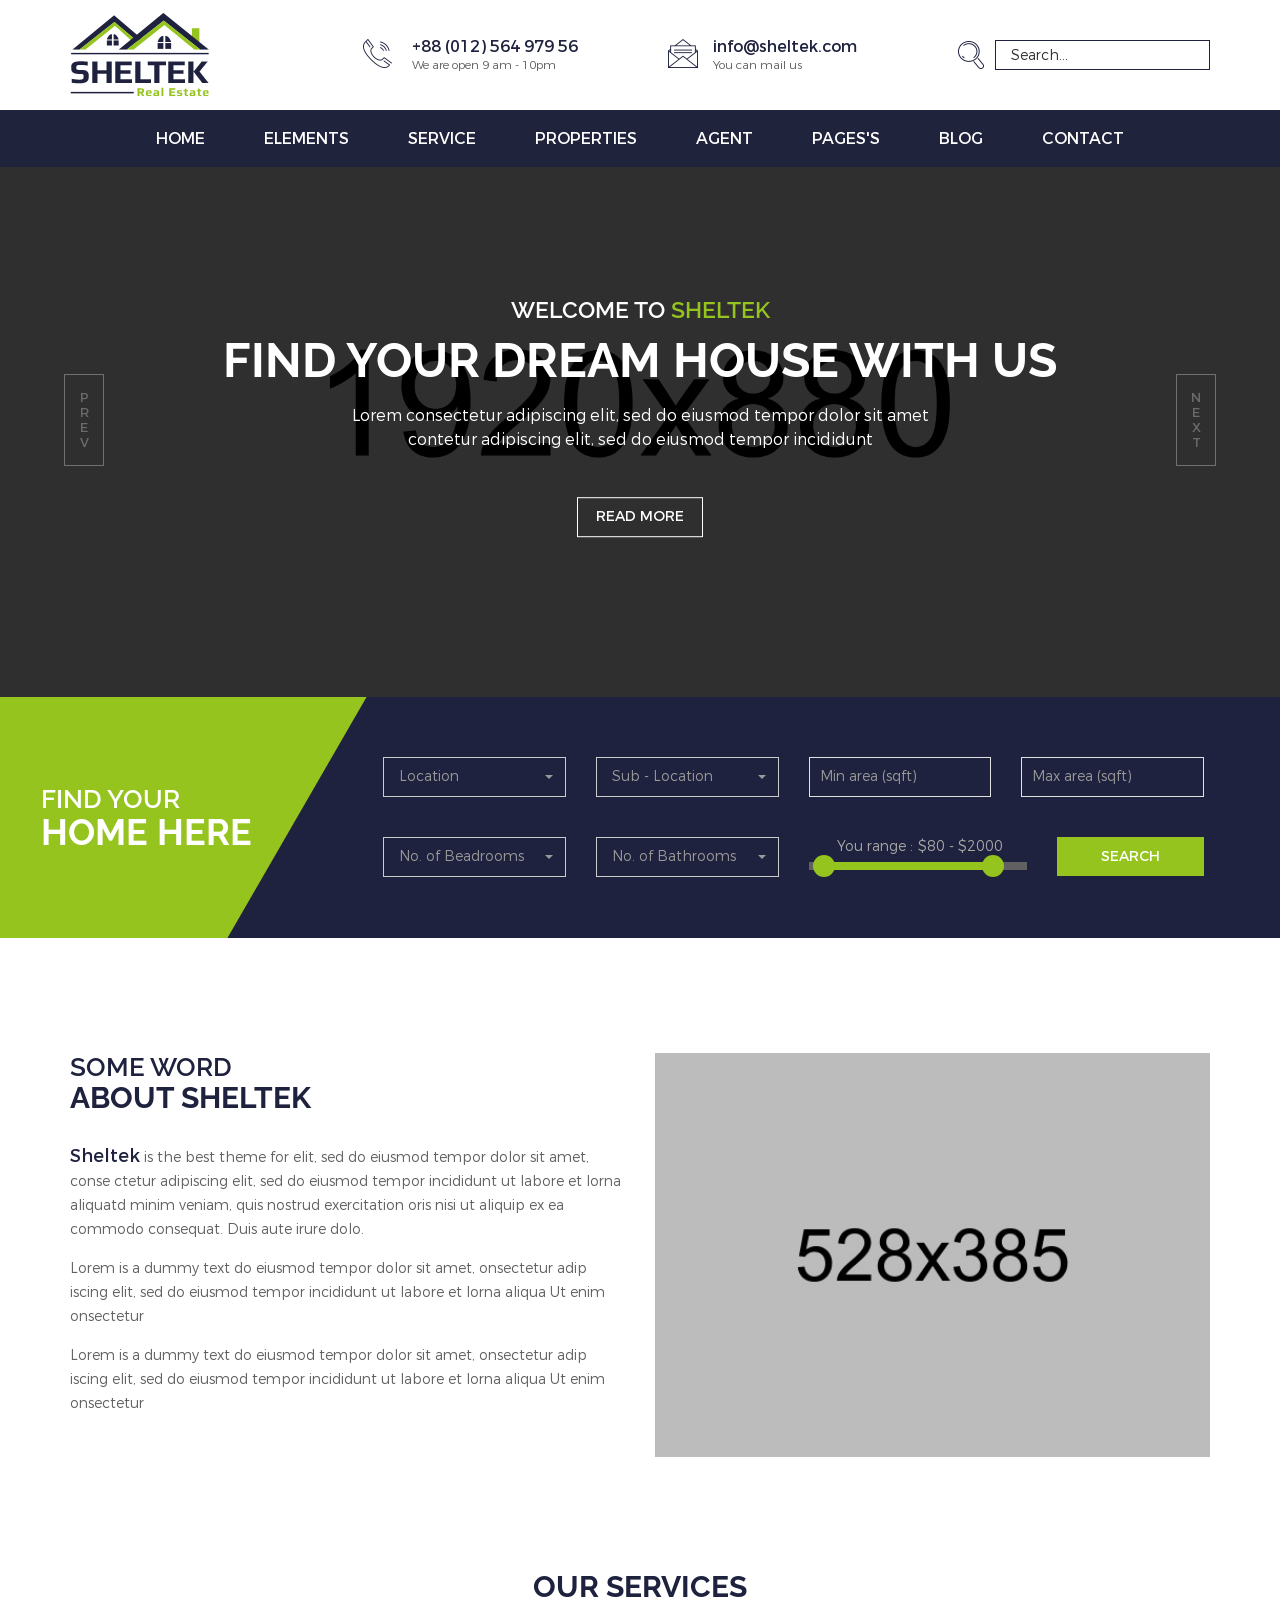
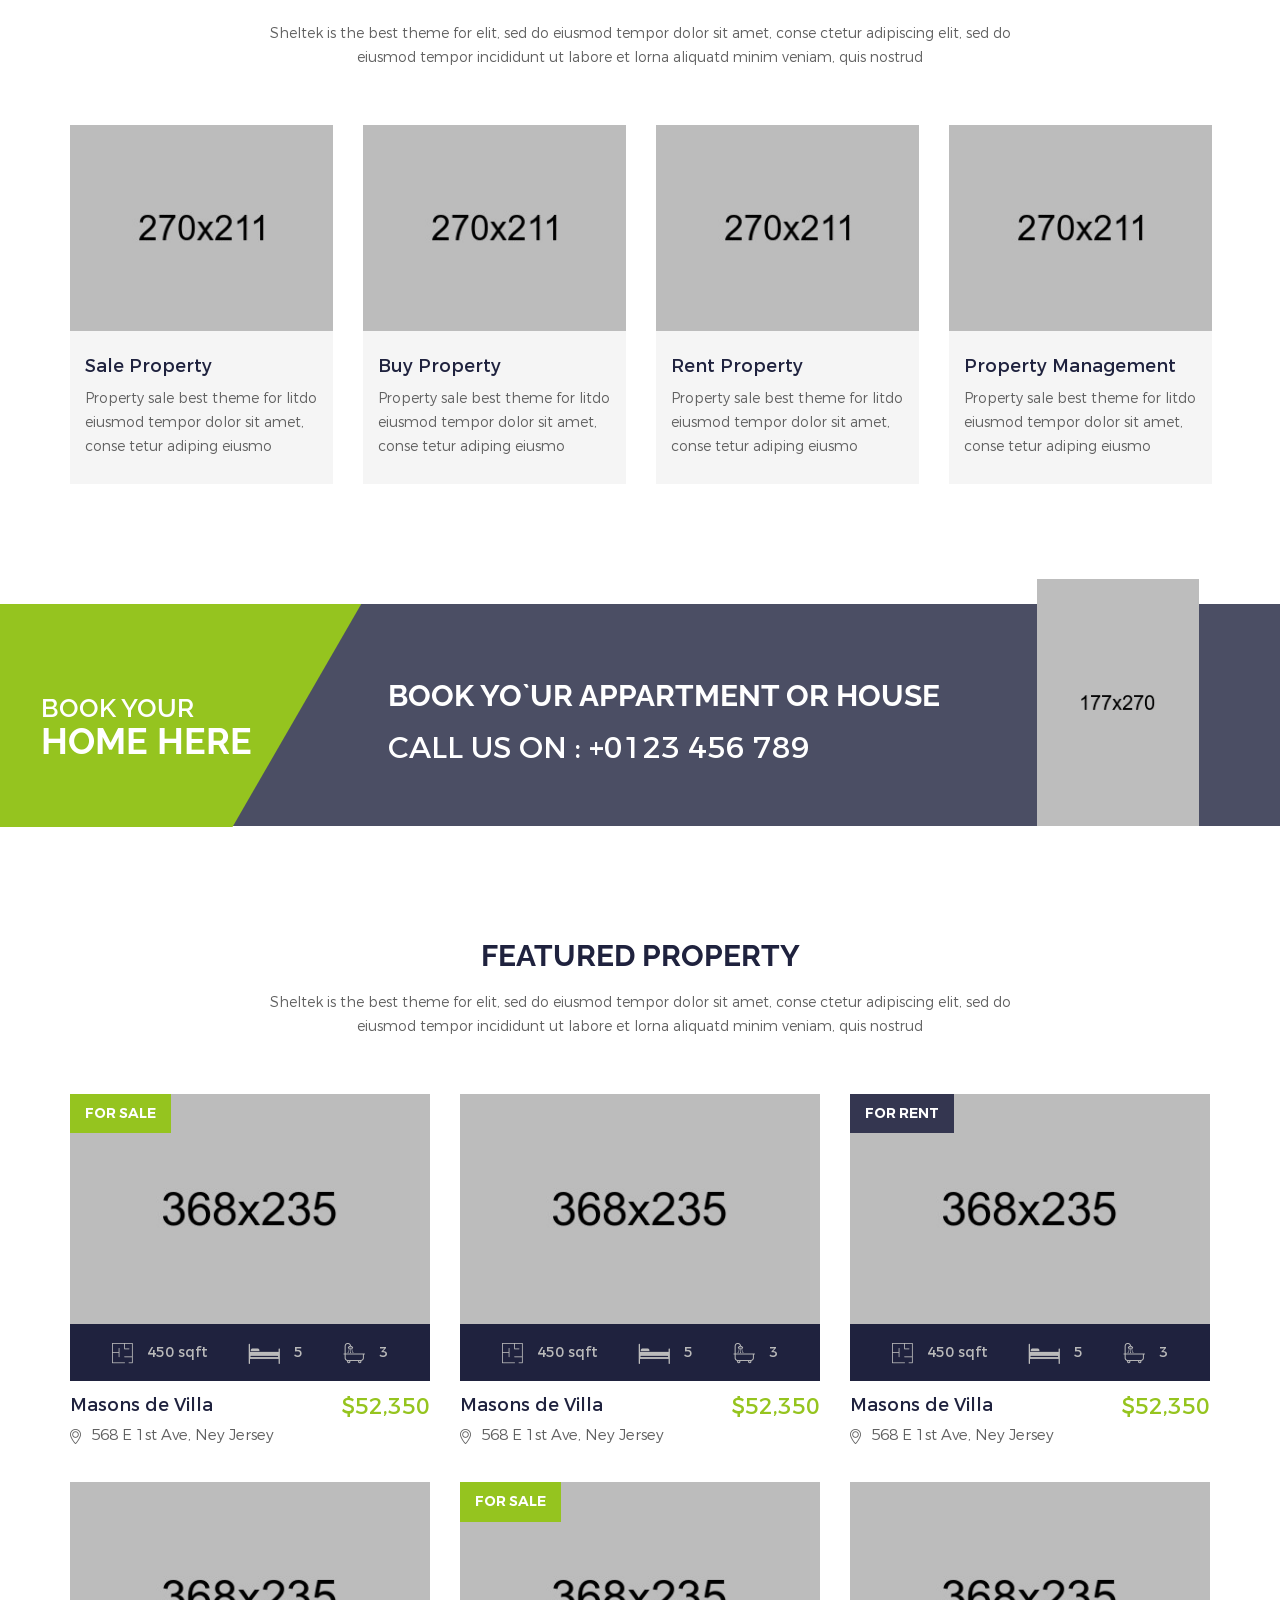
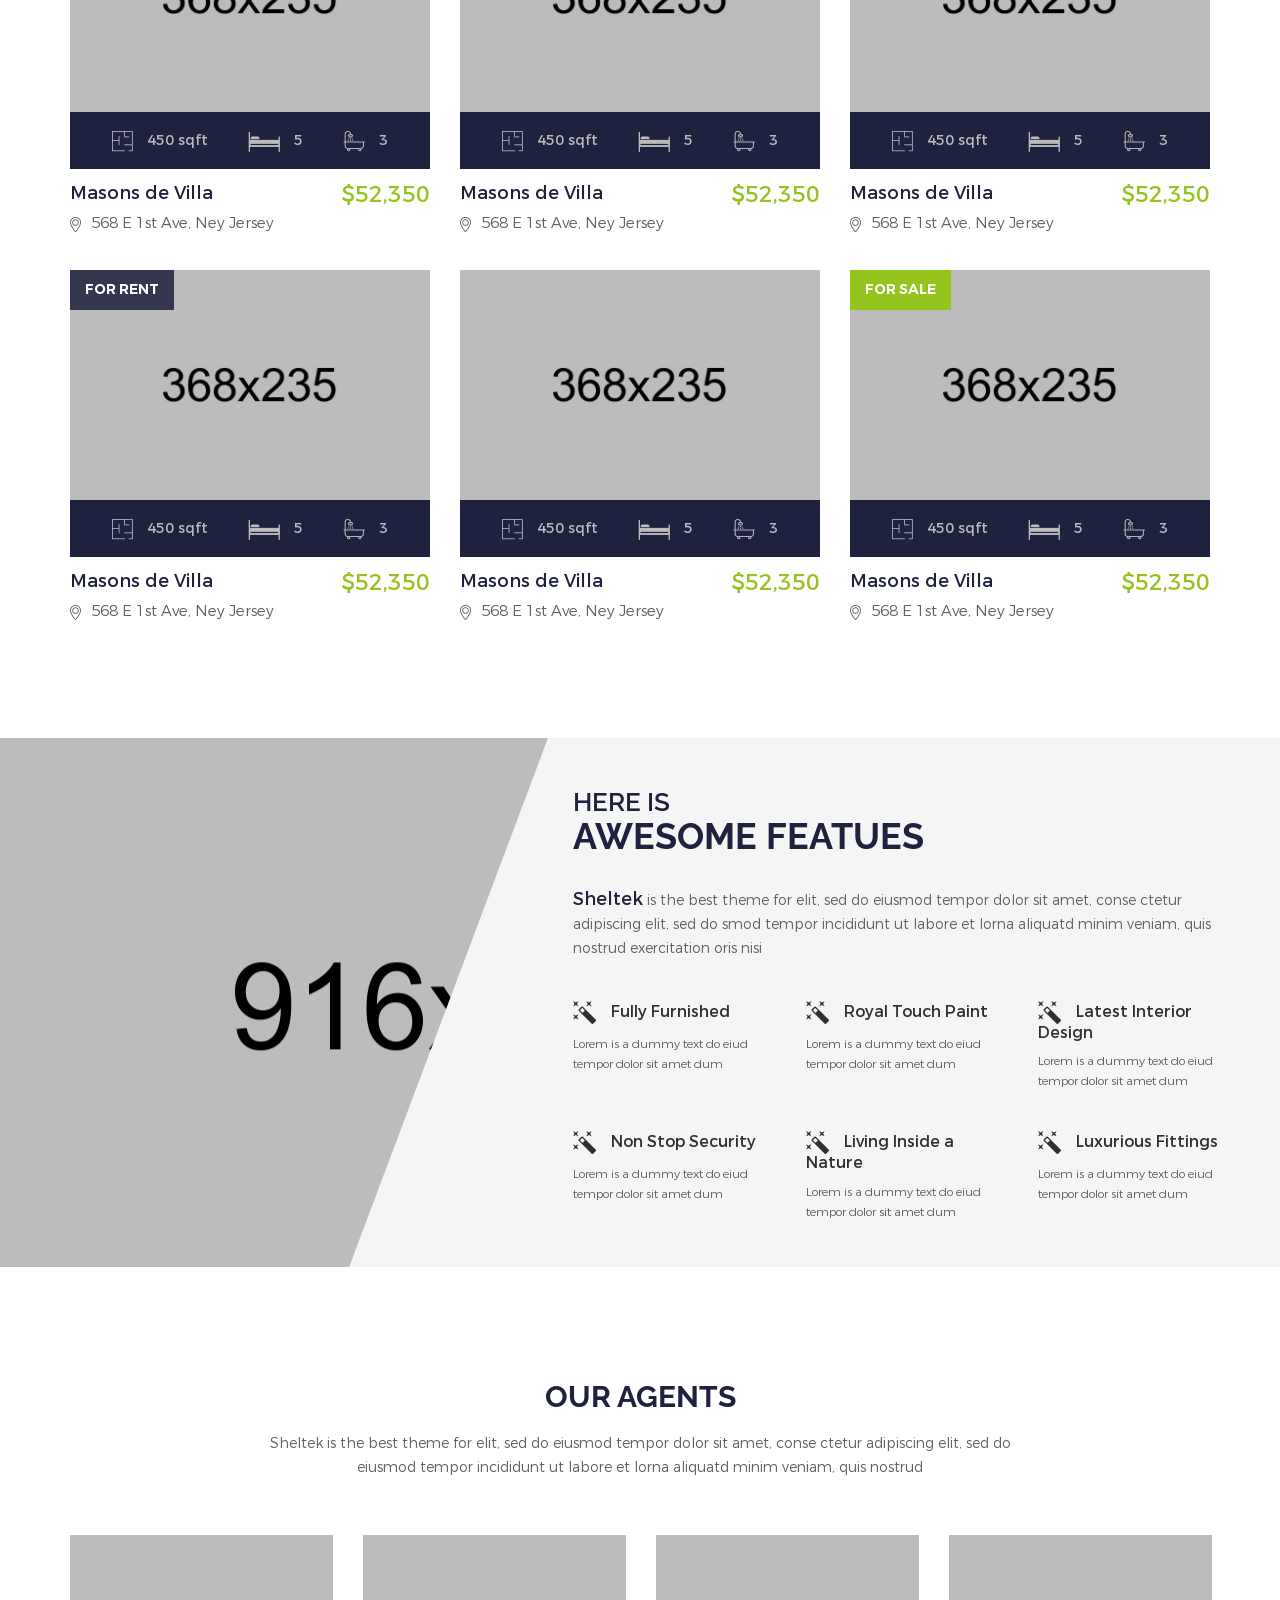
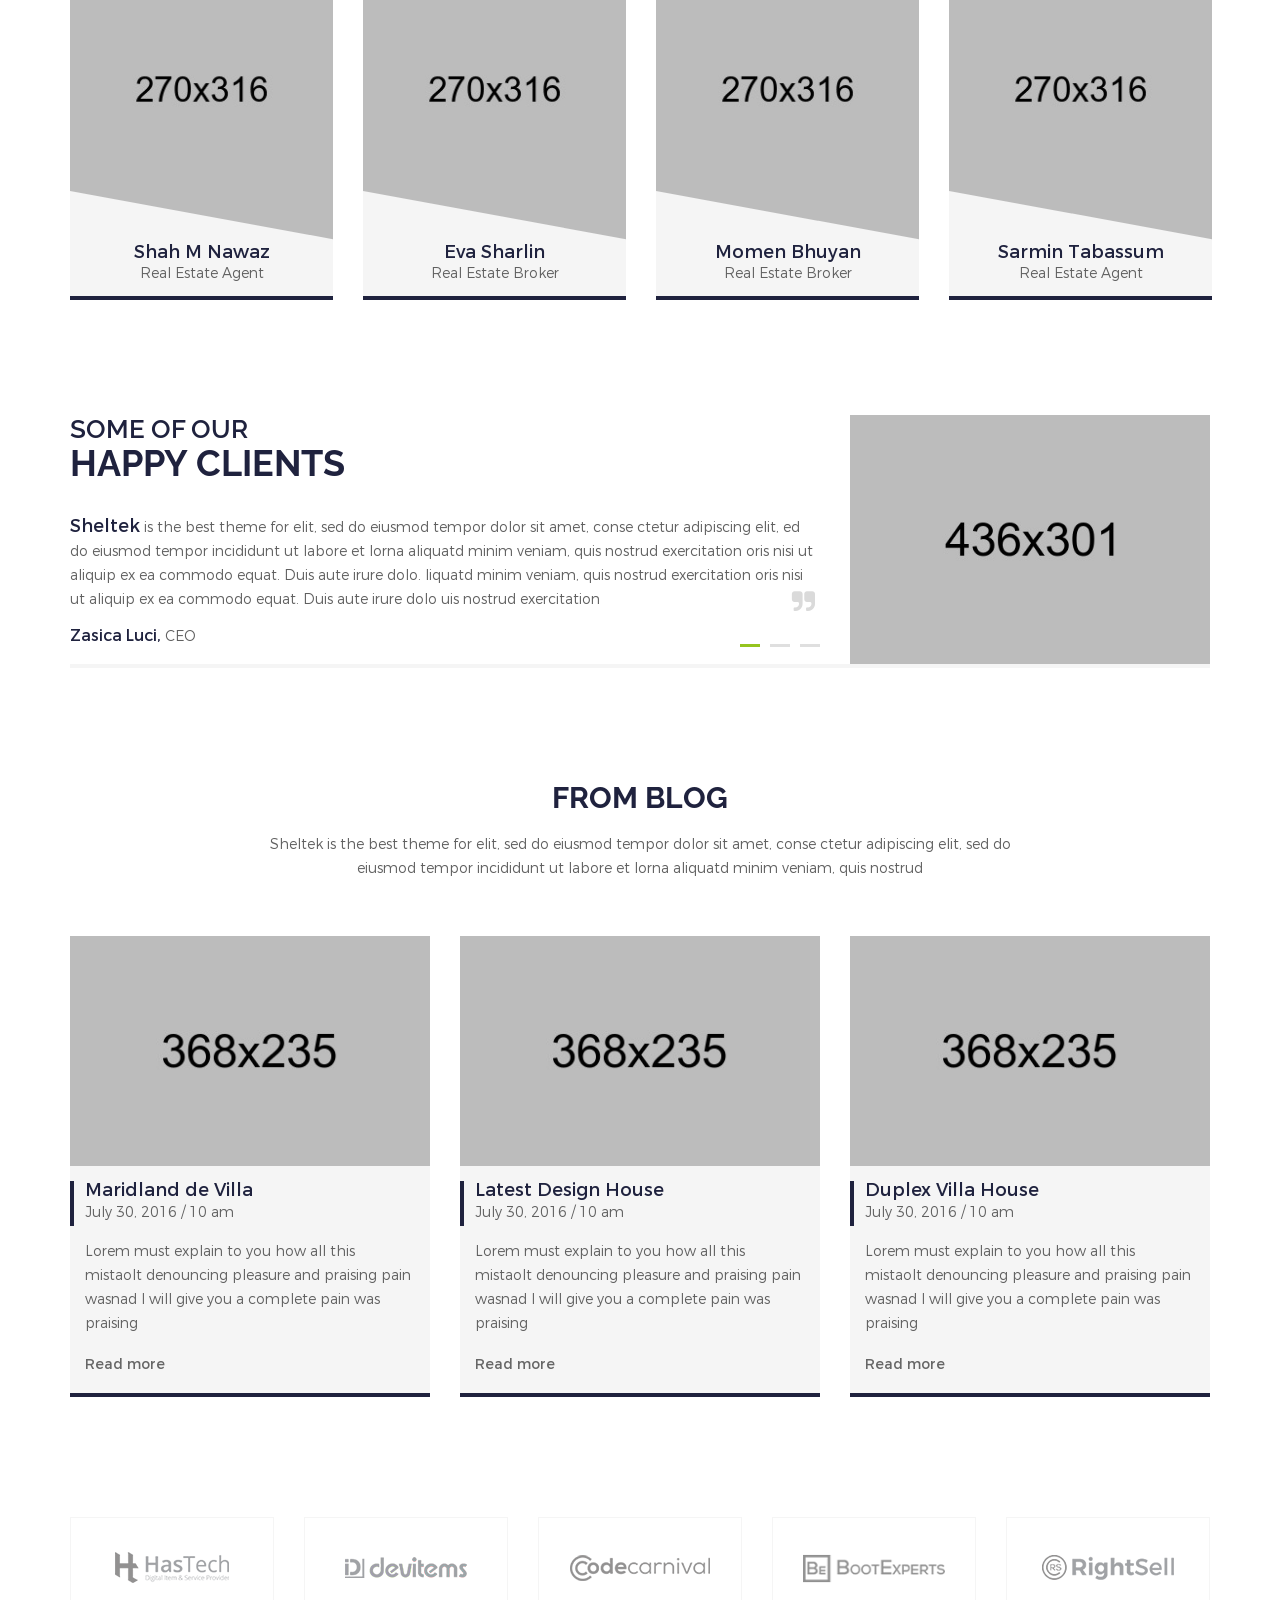
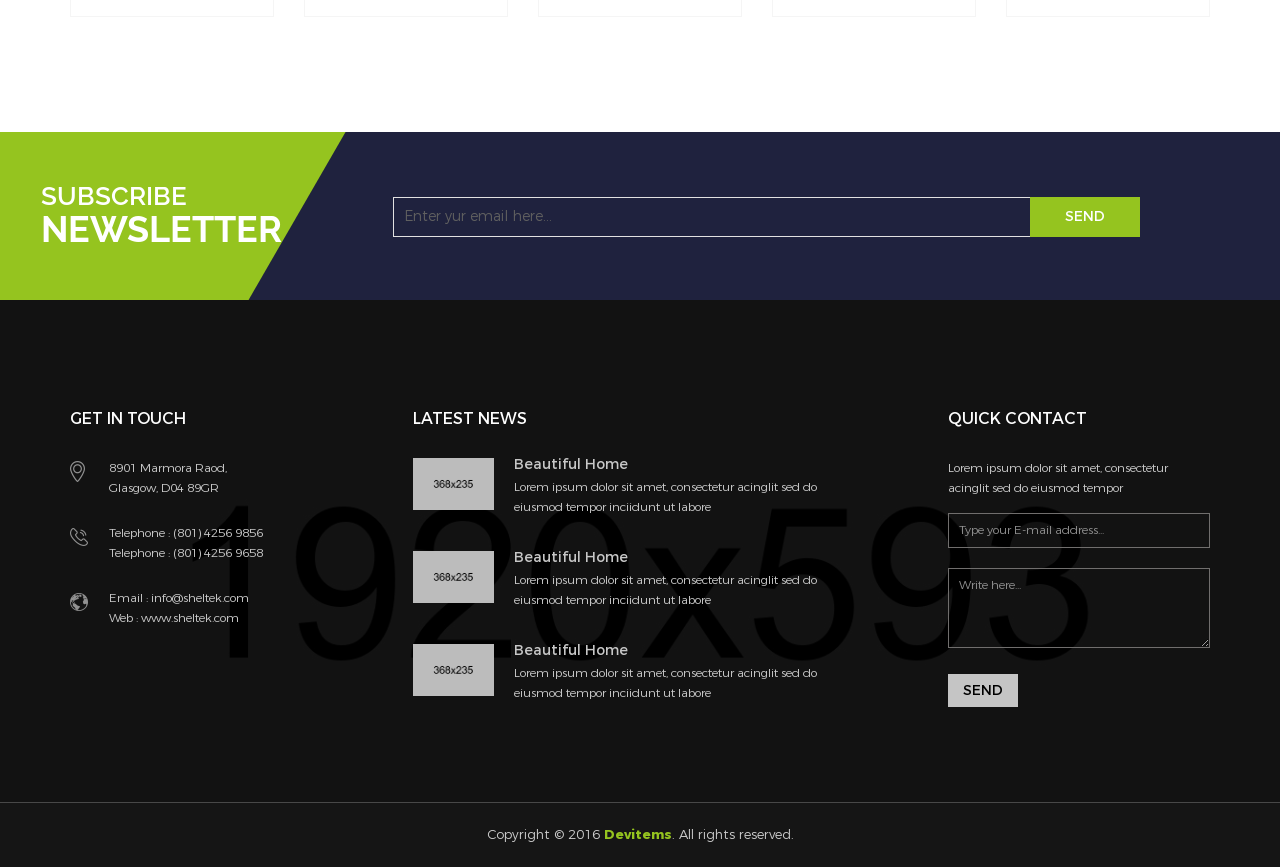
==== index.html @ d9770746 "First commit" ====
<!doctype html>
<html class="no-js" lang="zxx">

<head>
    <meta charset="utf-8">
    <meta http-equiv="x-ua-compatible" content="ie=edge">
    <title>Sheltek || Home-1</title>
    <meta name="description" content="">
    <meta name="viewport" content="width=device-width, initial-scale=1">

    <!-- Favicon -->
    <link rel="shortcut icon" type="image/x-icon" href="images/icons/favicon.png">

    <!-- All css files are included here. -->
    <!-- Bootstrap fremwork main css -->
    <link rel="stylesheet" href="css/bootstrap.min.css">
    <!-- nivo slider CSS -->
    <link rel="stylesheet" href="lib/css/nivo-slider.css"/>
    <!-- This core.css file contents all plugings css file. -->
    <link rel="stylesheet" href="css/core.css">
    <!-- Theme shortcodes/elements style -->
    <link rel="stylesheet" href="css/shortcode/shortcodes.css">
    <!-- Theme main style -->
    <link rel="stylesheet" href="style.css">
    <!-- Responsive css -->
    <link rel="stylesheet" href="css/responsive.css">
    <!-- Template color css -->
    <link href="css/color/color-core.css" data-style="styles" rel="stylesheet">
    <!-- User style -->
    <link rel="stylesheet" href="css/custom.css">


    <!-- Modernizr JS -->
    <script src="js/vendor/modernizr-2.8.3.min.js"></script>
</head>

<body>
    <!--[if lt IE 8]>
        <p class="browserupgrade">You are using an <strong>outdated</strong> browser. Please <a href="http://browsehappy.com/">upgrade your browser</a> to improve your experience.</p>
    <![endif]-->  

    <!-- Body main wrapper start -->
    <div class="wrapper">
	
        <!-- HEADER AREA START -->
        <header class="header-area header-wrapper">
            <div class="header-top-bar bg-white">
                <div class="container">
                    <div class="row">
                        <div class="col-md-3 col-sm-6 col-xs-12">
                            <div class="logo">
                                <a href="index.html">
                                    <img src="images/logo/logo.png" alt="">
                                </a>
                            </div>
                        </div>
                        <div class="col-md-6 hidden-sm hidden-xs">
                            <div class="company-info clearfix">
                                <div class="company-info-item">
                                    <div class="header-icon">
                                        <img src="images/icons/phone.png" alt="">
                                    </div>
                                    <div class="header-info">
                                        <h6>+88 (012) 564 979 56</h6>
                                        <p>We are open 9 am - 10pm</p>
                                    </div>
                                </div>
                                <div class="company-info-item">
                                    <div class="header-icon">
                                        <img src="images/icons/mail-open.png" alt="">
                                    </div>
                                    <div class="header-info">
                                        <h6><a href="mailto:hnasir770@gmail.com">info@sheltek.com</a></h6>
                                        <p>You can mail us</p>
                                    </div>
                                </div>
                            </div>
                        </div>
                        <div class="col-md-3 col-sm-6 col-xs-12">
                            <div class="header-search clearfix">
                                <form action="#">
                                    <button class="search-icon" type="submit">
                                        <img src="images/icons/search.png" alt="">
                                    </button>
                                    <input type="text" placeholder="Search...">
                                </form>
                            </div>
                        </div>
                    </div>
                </div>
            </div>
            <div id="sticky-header" class="header-middle-area  transparent-header hidden-xs">
                <div class="container">
                    <div class="full-width-mega-drop-menu">
                        <div class="row">
                            <div class="col-md-12">
                                <div class="sticky-logo">
                                    <a href="index.html">
                                        <img src="images/logo/logo.png" alt="">
                                    </a>
                                </div>
                                <nav id="primary-menu">
                                    <ul class="main-menu text-center">
                                        <li><a href="index.html">Home</a>
                                            <ul class="drop-menu">
                                                <li><a href="index.html">Home-1</a></li>
                                                <li><a href="index-2.html">home-2</a></li>
                                                <li><a href="index-3.html">home-3</a></li>
                                                <li><a href="index-4.html">Background Video</a></li>
                                                <li><a href="index-5.html">Background Video overlay</a></li>
                                                <li><a href="index-6.html">BG Video dot overlay</a></li>
                                                <li><a href="index-7.html">Animated Text</a></li>
                                                <li><a href="index-8.html">Animated Text dot overlay</a></li>
                                                <li><a href="index-9.html">Box layout - 1</a></li>
                                                <li><a href="index-10.html">Box layout - 2</a></li>
                                                <li><a href="index-11.html">Box layout - 3</a></li>
                                            </ul>
                                        </li>
                                        <li class="mega-parent"><a href="#">Elements</a>
                                            <div class="mega-menu-area">
                                                <ul class="single-mega-item">
                                                    <li><a href="elements-accordion.html">Accordion</a></li>
                                                    <li><a href="elements-agent.html">Agent</a></li>
                                                    <li><a href="elements-alerts.html">Alerts</a></li>
                                                    <li><a href="elements-audio.html">Audio</a></li>
                                                    <li><a href="elements-call-to-actions.html">Call-to-actions</a></li>
                                                    <li><a href="elements-contact-1.html">Contact-1</a></li>
                                                    <li><a href="elements-contact-2.html">Contact-2</a></li>
                                                </ul>
                                                <ul class="single-mega-item">
                                                    <li><a href="elements-features.html">Features</a></li>
                                                    <li><a href="elements-footer-1.html">Footer-1</a></li>
                                                    <li><a href="elements-footer-2.html">Footer-2</a></li>
                                                    <li><a href="elements-header-sticky-no.html">Header-sticky-no</a></li>
                                                    <li><a href="elements-header-sticky.html">Header-sticky</a></li>
                                                    <li><a href="elements-map.html">Map</a></li>
                                                    <li><a href="elements-media.html">Media</a></li>
                                                </ul>
                                                <ul class="single-mega-item">
                                                    <li><a href="elements-pagination.html">Pagination</a></li>
                                                    <li><a href="elements-progress-bar.html">Progress-bar</a></li>
                                                    <li><a href="elements-property.html">Property</a></li>
                                                    <li><a href="elements-services.html">Services</a></li>
                                                    <li><a href="elements-sidebar-left-1.html">Sidebar-left-1</a></li>
                                                    <li><a href="elements-sidebar-left-2.html">Sidebar-left-2</a></li>
                                                    <li><a href="elements-sidebar-right-1.html">Sidebar-right-1</a></li>
                                                </ul>
                                                <ul class="single-mega-item">
                                                    <li><a href="elements-sidebar-right-2.html">Sidebar-right-1</a></li>
                                                    <li><a href="elements-tab.html">Tab</a></li>
                                                    <li><a href="elements-table.html">Table</a></li>
                                                    <li><a href="elements-testimonials.html">Testimonials</a></li>
                                                    <li><a href="elements-toggles.html">Toggles</a></li>
                                                    <li><a href="elements-typography.html">Typography</a></li>
                                                    <li><a href="elements-video.html">Video</a></li>
                                                </ul>
                                            </div>
                                        </li>
                                        <li><a href="service.html">Service</a>
                                            <ul class="drop-menu">
                                                <li><a href="service.html">Service</a></li>
                                                <li><a href="service-details.html">Service details</a></li>
                                            </ul>
                                        </li>
                                        <li><a href="properties.html">Properties</a>
                                            <ul class="drop-menu">
                                                <li><a href="properties.html">Properties</a></li>
                                                <li><a href="properties-left-sidebar.html">Properties left sidebar</a></li>
                                                <li><a href="properties-right-sidebar.html">Properties right sidebar</a></li>
                                                <li><a href="properties-details.html">Properties details</a></li>
                                            </ul>
                                        </li>
                                        <li><a href="agent.html">Agent</a>
                                            <ul class="drop-menu">
                                                <li><a href="agent.html">Agent</a></li>
                                                <li><a href="agent-details.html">Agent details</a></li>
                                            </ul>
                                        </li>
                                        <li><a href="#">Pages's</a>
                                            <ul class="drop-menu menu-right">
                                                <li><a href="about.html">About</a></li>
                                                <li><a href="agent.html">Agent</a></li>
                                                <li><a href="agent-details.html">Agent-details</a></li>
                                                <li><a href="features.html">Features</a></li>
                                                <li><a href="service.html">Service</a></li>
                                                <li><a href="service-details.html">Service details</a></li>
                                                <li><a href="login.html">Login</a></li>
                                                <li><a href="404.html">404</a></li>
                                                <li><a href="contact.html">Contact</a></li>
                                            </ul>
                                        </li>
                                        <li><a href="blog.html">Blog</a>
                                            <ul class="drop-menu menu-right">
                                                <li><a href="blog.html">Blog</a></li>
                                                <li><a href="blog-left-sidebar.html">Blog left sidebar</a></li>
                                                <li><a href="blog-right-sidebar.html">Blog right sidebar</a></li>
                                                <li><a href="single-blog.html">Single Bloge</a></li>
                                            </ul>
                                        </li>
                                        <li><a href="contact.html">Contact</a></li>
                                    </ul>
                                </nav>
                            </div>
                        </div>
                    </div>
                </div>
            </div>
        </header>
        <!-- HEADER AREA END -->

        <!-- MOBILE MENU AREA START -->
        <div class="mobile-menu-area hidden-sm hidden-md hidden-lg">
            <div class="container">
                <div class="row">
                    <div class="col-xs-12">
                        <div class="mobile-menu">
                            <nav id="dropdown">
                                <ul>
                                    <li><a href="index.html">Home</a>
                                        <ul>
                                            <li><a href="index.html">Home-1</a></li>
                                            <li><a href="index-2.html">home-2</a></li>
                                            <li><a href="index-3.html">home-3</a></li>
                                            <li><a href="index-4.html">Background Video</a></li>
                                            <li><a href="index-5.html">Background Video overlay</a></li>
                                            <li><a href="index-6.html">BG Video dot overlay</a></li>
                                            <li><a href="index-7.html">Animated Text</a></li>
                                            <li><a href="index-8.html">Animated Text dot overlay</a></li>
                                            <li><a href="index-9.html">Box layout - 1</a></li>
                                            <li><a href="index-10.html">Box layout - 2</a></li>
                                            <li><a href="index-11.html">Box layout - 3</a></li>
                                        </ul>
                                    </li>
                                    <li><a href="service.html">Service</a>
                                        <ul>
                                            <li><a href="service.html">Service</a></li>
                                            <li><a href="service-details.html">Service details</a></li>
                                        </ul>
                                    </li>
                                    <li><a href="properties.html">Properties</a>
                                        <ul>
                                            <li><a href="properties.html">Properties</a></li>
                                            <li><a href="properties-left-sidebar.html">Properties left sidebar</a></li>
                                            <li><a href="properties-right-sidebar.html">Properties right sidebar</a></li>
                                            <li><a href="properties-details.html">Properties details</a></li>
                                        </ul>
                                    </li>
                                    <li><a href="#">Pages</a>
                                        <ul>
                                            <li><a href="about.html">About</a></li>
                                            <li><a href="agent.html">Agent</a></li>
                                            <li><a href="agent-details.html">Agent-details</a></li>
                                            <li><a href="features.html">Features</a></li>
                                            <li><a href="service.html">Service</a></li>
                                            <li><a href="service-details.html">Service details</a></li>
                                            <li><a href="login.html">Login</a></li>
                                            <li><a href="404.html">404</a></li>
                                            <li><a href="contact.html">Contact</a></li>
                                        </ul>
                                    </li>
                                    <li><a href="blog.html">Blog</a>
                                        <ul>
                                            <li><a href="blog.html">Blog</a></li>
                                            <li><a href="blog-left-sidebar.html">Blog left sidebar</a></li>
                                            <li><a href="blog-right-sidebar.html">Blog right sidebar</a></li>
                                            <li><a href="single-blog.html">Single Bloge</a></li>
                                        </ul>
                                    </li>
                                    <li><a href="contact.html">Contact</a></li>
                                </ul>
                            </nav>
                        </div>
                    </div>
                </div>
            </div>
        </div>
        <!-- MOBILE MENU AREA END -->

        <!-- SLIDER SECTION START -->
        <div class="slider-1 pos-relative slider-overlay">
            <div class="bend niceties preview-1">
                <div id="ensign-nivoslider-3" class="slides">   
                    <img src="images/slider/1.jpg" alt="" title="#slider-direction-1"  />
                    <img src="images/slider/2.jpg" alt="" title="#slider-direction-2"  />
                    <img src="images/slider/1.jpg" alt="" title="#slider-direction-3"  />
                </div>
                <!-- direction 1 -->
                <div id="slider-direction-1" class="slider-direction">
                    <div class="slider-content text-center">
                        <div class="wow fadeInUp" data-wow-duration="1s" data-wow-delay="0.5s">
                            <h4 class="slider-1-title-1">Welcome to <span>Sheltek</span></h4>
                        </div>
                        <div class="wow fadeInUp" data-wow-duration="1s" data-wow-delay="1s">
                            <h1 class="slider-1-title-2">FIND YOUR DREAM HOUSE WITH US</h1>
                        </div>
                        <div class="wow fadeInUp" data-wow-duration="1s" data-wow-delay="1.5s">
                            <p class="slider-1-desc">Lorem consectetur adipiscing elit, sed do eiusmod tempor dolor sit amet <br> contetur  adipiscing elit, sed do  eiusmod tempor incididunt </p>
                        </div>
                        <div class="wow fadeInUp" data-wow-duration="1s" data-wow-delay="2s">
                            <a class="slider-button mt-40" href="#">Read More</a>
                        </div>
                    </div>
                </div>
                <!-- direction 2 -->
                <div id="slider-direction-2" class="slider-direction">
                    <div class="slider-content text-left">
                        <div class="wow fadeInUp" data-wow-duration="1s" data-wow-delay="0.5s">
                            <h4 class="slider-1-title-1">Welcome to <span>Sheltek</span></h4>
                        </div>
                        <div class="wow fadeInUp" data-wow-duration="1s" data-wow-delay="1s">
                            <h1 class="slider-1-title-2">FIND YOUR DREAM HOUSE WITH US</h1>
                        </div>
                        <div class="wow fadeInUp" data-wow-duration="1s" data-wow-delay="1.5s">
                            <p class="slider-1-desc">Lorem consectetur adipiscing elit, sed do eiusmod tempor dolor sit amet <br> contetur  adipiscing elit, sed do  eiusmod tempor incididunt </p>
                        </div>
                        <div class="wow fadeInUp" data-wow-duration="1s" data-wow-delay="2s">
                            <a class="slider-button mt-40" href="#">Read More</a>
                        </div>
                    </div>
                </div>
                <!-- direction 2 -->
                <div id="slider-direction-3" class="slider-direction">
                    <div class="slider-content text-right">
                        <div class="wow fadeInUp" data-wow-duration="1s" data-wow-delay="0.5s">
                            <h4 class="slider-1-title-1">Welcome to <span>Sheltek</span></h4>
                        </div>
                        <div class="wow fadeInUp" data-wow-duration="1s" data-wow-delay="1s">
                            <h1 class="slider-1-title-2">FIND YOUR DREAM HOUSE WITH US</h1>
                        </div>
                        <div class="wow fadeInUp" data-wow-duration="1s" data-wow-delay="1.5s">
                            <p class="slider-1-desc">Lorem consectetur adipiscing elit, sed do eiusmod tempor dolor sit amet <br> contetur  adipiscing elit, sed do  eiusmod tempor incididunt </p>
                        </div>
                        <div class="wow fadeInUp" data-wow-duration="1s" data-wow-delay="2s">
                            <a class="slider-button mt-40" href="#">Read More</a>
                        </div>
                    </div>
                </div>
            </div>
        </div>
        <!-- SLIDER SECTION END -->

        <!-- Start page content -->
        <section id="page-content" class="page-wrapper">
            
            <!-- FIND HOME AREA START -->
            <div class="find-home-area bg-blue call-to-bg plr-140 pt-60 pb-20">
                <div class="container-fluid">
                    <div class="row">
                        <div class="col-md-3 col-xs-12">
                            <div class="section-title text-white">
                                <h3>FIND YOUR</h3>
                                <h2 class="h1">HOME HERE</h2>
                            </div>
                        </div>
                        <div class="col-md-9 col-xs-12">
                            <div class="find-homes">
                                <div class="row">
                                    <div class="col-sm-3 col-xs-12">
                                        <div class="find-home-item custom-select">                  
                                            <select class="selectpicker" title="Location" data-hide-disabled="true" data-live-search="true">
                                                <optgroup disabled="disabled" label="disabled">
                                                    <option>Hidden</option>
                                                </optgroup>
                                                <optgroup label="Australia">
                                                    <option>Sydney</option>
                                                    <option>Melbourne</option>
                                                    <option>Cairns</option>
                                                </optgroup>
                                                <optgroup label="USA">
                                                    <option>South Carolina</option>
                                                    <option>Florida</option>
                                                    <option>Rhode Island</option>
                                                </optgroup>
                                            </select>
                                        </div>
                                    </div>
                                    <div class="col-sm-3 col-xs-12">
                                        <div class="find-home-item custom-select">                  
                                            <select class="selectpicker" title="Sub - Location" data-hide-disabled="true" data-live-search="true">
                                                <optgroup disabled="disabled" label="disabled">
                                                    <option>Hidden</option>
                                                </optgroup>
                                                <optgroup label="Australia">
                                                    <option>southeastern coast</option>
                                                    <option>southeastern tip</option>
                                                    <option>northwest corner</option>
                                                </optgroup>
                                                <optgroup label="USA">
                                                    <option>Charleston</option>
                                                    <option>St. Petersburg</option>
                                                    <option>Newport</option>
                                                </optgroup>
                                            </select>
                                        </div> 
                                    </div>
                                    <div class="col-sm-3 col-xs-12">
                                        <div class="find-home-item">
                                            <input type="text" name="min-area" placeholder="Min area (sqft)">
                                        </div>
                                    </div>
                                    <div class="col-sm-3 col-xs-12">
                                        <div class="find-home-item">
                                            <input type="text" name="max-area" placeholder="Max area (sqft)">
                                        </div>
                                    </div>
                                    <div class="col-sm-3 col-xs-12">
                                        <div class="find-home-item  custom-select">                  
                                            <select class="selectpicker" title="No. of Beadrooms" data-hide-disabled="true">
                                                <optgroup  label="1">
                                                    <option label="1">1 Beadrooms</option>
                                                    <option>2 Beadrooms</option>
                                                    <option>3 Beadrooms</option>
                                                    <option>4 Beadrooms</option>
                                                    <option>5 Beadrooms</option>
                                                </optgroup>
                                            </select>
                                        </div> 
                                    </div>
                                    <div class="col-sm-3 col-xs-12">
                                        <div class="find-home-item custom-select">                  
                                            <select class="selectpicker" title="No. of Bathrooms" data-hide-disabled="true">
                                                <optgroup label="2">
                                                    <option>1 Bathrooms</option>
                                                    <option>2 Bathrooms</option>
                                                    <option>3 Bathrooms</option>
                                                    <option>4 Bathrooms</option>
                                                    <option>5 Bathrooms</option>
                                                </optgroup>
                                            </select>
                                        </div>
                                    </div>
                                    <div class="col-sm-6 col-xs-12">
                                        <div class="row">
                                            <div class="col-sm-7 col-xs-12">
                                                <div class="find-home-item">
                                                    <!-- shop-filter -->
                                                    <div class="shop-filter">
                                                        <div class="price_filter">
                                                            <div class="price_slider_amount">
                                                                <input type="submit"  value="You range :"/> 
                                                                <input type="text" id="amount" name="price"  placeholder="Add Your Price" /> 
                                                            </div>
                                                            <div id="slider-range"></div>
                                                        </div>
                                                    </div>
                                                </div>
                                            </div>
                                            <div class="col-sm-5 col-xs-12">
                                                <div class="find-home-item mb-0-xs">
                                                    <a class="button-1 btn-block btn-hover-1" href="#">SEARCH</a>
                                                </div>
                                            </div>
                                        </div>
                                    </div>
                                </div>
                            </div>
                        </div>
                    </div>
                </div>
            </div>
            <!-- FIND HOME AREA END -->
            
            <!-- ABOUT SHELTEK AREA START -->
            <div class="about-sheltek-area ptb-115">
                <div class="container">
                    <div class="row">
                        <div class="col-sm-6 col-xs-12">
                            <div class="section-title mb-30">
                                <h3>SOME WORD </h3>
                                <h2>ABOUT SHELTEK</h2>
                            </div>
                            <div class="about-sheltek-info">
                                <p><span data-placement="top" data-toggle="tooltip" data-original-title="The name you can trust" class="tooltip-content">Sheltek</span> is the best theme for  elit, sed do eiusmod tempor dolor sit amet, conse ctetur adipiscing elit, sed do eiusmod tempor incididunt ut labore et lorna aliquatd minim veniam, quis nostrud exercitation oris nisi ut aliquip ex ea commodo consequat. Duis aute irure dolo.</p>
                                <p>Lorem is a dummy text do eiusmod tempor dolor sit amet, onsectetur adip iscing elit, sed do eiusmod tempor incididunt ut labore et lorna aliqua Ut enim onsectetur </p>
                                <p>Lorem is a dummy text do eiusmod tempor dolor sit amet, onsectetur adip iscing elit, sed do eiusmod tempor incididunt ut labore et lorna aliqua Ut enim onsectetur </p>
                            </div>
                        </div>
                        <div class="col-sm-6 col-xs-12">
                            <div class="about-image">
                                <a href="about.html"><img src="images/about/1.jpg" alt=""></a>
                            </div>
                        </div>
                    </div>
                </div>
            </div>
            <!-- ABOUT SHELTEK AREA END -->
            
            <!-- SERVICES AREA START -->
            <div class="services-area pb-60">
                <div class="container">
                    <div class="row">
                        <div class="col-md-12">
                            <div class="section-title-2 text-center">
                                <h2>OUR SERVICES</h2>
                                <p>Sheltek is the best theme for  elit, sed do eiusmod tempor dolor sit amet, conse ctetur adipiscing elit, sed do eiusmod tempor incididunt ut labore et lorna aliquatd minim veniam, quis nostrud</p>
                            </div>
                        </div>
                    </div>
                    <div class="row">
                        <div class="service-carousel">
                            <!-- service-item -->
                            <div class="col-md-12">
                                <div class="service-item">
                                    <div class="service-item-image">
                                        <a href="service-details.html"><img src="images/service/1.jpg" alt=""></a>
                                    </div>
                                    <div class="service-item-info">
                                        <h5><a href="service-details.html">Sale Property</a></h5>
                                        <p>Property sale best theme for litdo eiusmod tempor dolor sit amet, conse tetur adiping eiusmo</p>
                                    </div>
                                </div>
                            </div>
                            <!-- service-item -->
                            <div class="col-md-12">
                                <div class="service-item">
                                    <div class="service-item-image">
                                        <a href="service-details.html"><img src="images/service/2.jpg" alt=""></a>
                                    </div>
                                    <div class="service-item-info">
                                        <h5><a href="service-details.html">Buy Property</a></h5>
                                        <p>Property sale best theme for litdo eiusmod tempor dolor sit amet, conse tetur adiping eiusmo</p>
                                    </div>
                                </div>
                            </div>
                            <!-- service-item -->
                            <div class="col-md-12">
                                <div class="service-item">
                                    <div class="service-item-image">
                                        <a href="service-details.html"><img src="images/service/3.jpg" alt=""></a>
                                    </div>
                                    <div class="service-item-info">
                                        <h5><a href="service-details.html">Rent Property</a></h5>
                                        <p>Property sale best theme for litdo eiusmod tempor dolor sit amet, conse tetur adiping eiusmo</p>
                                    </div>
                                </div>
                            </div>
                            <!-- service-item -->
                            <div class="col-md-12">
                                <div class="service-item">
                                    <div class="service-item-image">
                                        <a href="service-details.html"><img src="images/service/4.jpg" alt=""></a>
                                    </div>
                                    <div class="service-item-info">
                                        <h5><a href="service-details.html">Property Management</a></h5>
                                        <p>Property sale best theme for litdo eiusmod tempor dolor sit amet, conse tetur adiping eiusmo</p>
                                    </div>
                                </div>
                            </div>
                            <!-- service-item -->
                            <div class="col-md-12">
                                <div class="service-item">
                                    <div class="service-item-image">
                                        <a href="service-details.html"><img src="images/service/4.jpg" alt=""></a>
                                    </div>
                                    <div class="service-item-info">
                                        <h5><a href="service-details.html">Sale Property</a></h5>
                                        <p>Property sale best theme for litdo eiusmod tempor dolor sit amet, conse tetur adiping eiusmo</p>
                                    </div>
                                </div>
                            </div>
                        </div>
                    </div>
                </div>
            </div>
            <!-- SERVICES AREA END -->
            
            <!-- BOOKING AREA START -->
            <div class="booking-area bg-1 call-to-bg plr-140 pt-75">
                <div class="container-fluid">
                    <div class="row">
                        <div class="col-md-3 col-sm-4 col-xs-12">
                            <div class="section-title text-white">
                                <h3>BOOK YOUR</h3>
                                <h2 class="h1">HOME HERE</h2>
                            </div>
                        </div>
                        <div class="col-md-9 col-sm-8 col-xs-12">
                            <div class="booking-conternt clearfix">
                                <div class="book-house text-white">
                                    <h2>BOOK YO`UR APPARTMENT OR HOUSE </h2>
                                    <h2 class="h5">CALL US ON : +0123  456  789  </h2>
                                </div>
                                <div class="booking-imgae">
                                    <img src="images/others/booking.png" alt="">
                                </div>
                            </div>
                        </div>
                    </div>
                </div>
            </div>
            <!-- BOOKING AREA END -->
            
            <!-- FEATURED FLAT AREA START -->
            <div class="featured-flat-area pt-115 pb-80">
                <div class="container">
                    <div class="row">
                        <div class="col-md-12">
                            <div class="section-title-2 text-center">
                                <h2>Featured PROPERTY</h2>
                                <p>Sheltek is the best theme for  elit, sed do eiusmod tempor dolor sit amet, conse ctetur adipiscing elit, sed do eiusmod tempor incididunt ut labore et lorna aliquatd minim veniam, quis nostrud</p>
                            </div>
                        </div>
                    </div>
                    <div class="featured-flat">
                        <div class="row">
                            <!-- flat-item -->
                            <div class="col-md-4 col-sm-6 col-xs-12">
                                <div class="flat-item">
                                    <div class="flat-item-image">
                                        <span class="for-sale">For Sale</span>
                                        <a href="properties-details.html"><img src="images/flat/1.jpg" alt=""></a>
                                        <div class="flat-link">
                                            <a href="properties-details.html">More Details</a>
                                        </div>
                                        <ul class="flat-desc">
                                            <li>
                                                <img src="images/icons/4.png" alt="">
                                                <span>450 sqft</span>
                                            </li>
                                            <li>
                                                <img src="images/icons/5.png" alt="">
                                                <span>5</span>
                                            </li>
                                            <li>
                                                <img src="images/icons/6.png" alt="">
                                                <span>3</span>
                                            </li>
                                        </ul>
                                    </div>
                                    <div class="flat-item-info">
                                        <div class="flat-title-price">
                                            <h5><a href="properties-details.html">Masons de Villa </a></h5>
                                            <span class="price">$52,350</span>
                                        </div>
                                        <p><img src="images/icons/location.png" alt="">568 E 1st Ave, Ney Jersey</p>
                                    </div>
                                </div>
                            </div>
                            <!-- flat-item -->
                            <div class="col-md-4 col-sm-6 col-xs-12">
                                <div class="flat-item">
                                    <div class="flat-item-image">
                                        <a href="properties-details.html"><img src="images/flat/2.jpg" alt=""></a>
                                        <div class="flat-link">
                                            <a href="properties-details.html">More Details</a>
                                        </div>
                                        <ul class="flat-desc">
                                            <li>
                                                <img src="images/icons/4.png" alt="">
                                                <span>450 sqft</span>
                                            </li>
                                            <li>
                                                <img src="images/icons/5.png" alt="">
                                                <span>5</span>
                                            </li>
                                            <li>
                                                <img src="images/icons/6.png" alt="">
                                                <span>3</span>
                                            </li>
                                        </ul>
                                    </div>
                                    <div class="flat-item-info">
                                        <div class="flat-title-price">
                                            <h5><a href="properties-details.html">Masons de Villa </a></h5>
                                            <span class="price">$52,350</span>
                                        </div>
                                        <p><img src="images/icons/location.png" alt="">568 E 1st Ave, Ney Jersey</p>
                                    </div>
                                </div>
                            </div>
                            <!-- flat-item -->
                            <div class="col-md-4 col-sm-6 col-xs-12">
                                <div class="flat-item">
                                    <div class="flat-item-image">
                                        <span class="for-sale rent">For rent</span>
                                        <a href="properties-details.html"><img src="images/flat/3.jpg" alt=""></a>
                                        <div class="flat-link">
                                            <a href="properties-details.html">More Details</a>
                                        </div>
                                        <ul class="flat-desc">
                                            <li>
                                                <img src="images/icons/4.png" alt="">
                                                <span>450 sqft</span>
                                            </li>
                                            <li>
                                                <img src="images/icons/5.png" alt="">
                                                <span>5</span>
                                            </li>
                                            <li>
                                                <img src="images/icons/6.png" alt="">
                                                <span>3</span>
                                            </li>
                                        </ul>
                                    </div>
                                    <div class="flat-item-info">
                                        <div class="flat-title-price">
                                            <h5><a href="properties-details.html">Masons de Villa </a></h5>
                                            <span class="price">$52,350</span>
                                        </div>
                                        <p><img src="images/icons/location.png" alt="">568 E 1st Ave, Ney Jersey</p>
                                    </div>
                                </div>
                            </div>
                            <!-- flat-item -->
                            <div class="col-md-4 col-sm-6 col-xs-12">
                                <div class="flat-item">
                                    <div class="flat-item-image">
                                        <a href="properties-details.html"><img src="images/flat/4.jpg" alt=""></a>
                                        <div class="flat-link">
                                            <a href="properties-details.html">More Details</a>
                                        </div>
                                        <ul class="flat-desc">
                                            <li>
                                                <img src="images/icons/4.png" alt="">
                                                <span>450 sqft</span>
                                            </li>
                                            <li>
                                                <img src="images/icons/5.png" alt="">
                                                <span>5</span>
                                            </li>
                                            <li>
                                                <img src="images/icons/6.png" alt="">
                                                <span>3</span>
                                            </li>
                                        </ul>
                                    </div>
                                    <div class="flat-item-info">
                                        <div class="flat-title-price">
                                            <h5><a href="properties-details.html">Masons de Villa </a></h5>
                                            <span class="price">$52,350</span>
                                        </div>
                                        <p><img src="images/icons/location.png" alt="">568 E 1st Ave, Ney Jersey</p>
                                    </div>
                                </div>
                            </div>
                            <!-- flat-item -->
                            <div class="col-md-4 col-sm-6 col-xs-12">
                                <div class="flat-item">
                                    <div class="flat-item-image">
                                        <span class="for-sale">For Sale</span>
                                        <a href="properties-details.html"><img src="images/flat/5.jpg" alt=""></a>
                                        <div class="flat-link">
                                            <a href="properties-details.html">More Details</a>
                                        </div>
                                        <ul class="flat-desc">
                                            <li>
                                                <img src="images/icons/4.png" alt="">
                                                <span>450 sqft</span>
                                            </li>
                                            <li>
                                                <img src="images/icons/5.png" alt="">
                                                <span>5</span>
                                            </li>
                                            <li>
                                                <img src="images/icons/6.png" alt="">
                                                <span>3</span>
                                            </li>
                                        </ul>
                                    </div>
                                    <div class="flat-item-info">
                                        <div class="flat-title-price">
                                            <h5><a href="properties-details.html">Masons de Villa </a></h5>
                                            <span class="price">$52,350</span>
                                        </div>
                                        <p><img src="images/icons/location.png" alt="">568 E 1st Ave, Ney Jersey</p>
                                    </div>
                                </div>
                            </div>
                            <!-- flat-item -->
                            <div class="col-md-4 col-sm-6 col-xs-12">
                                <div class="flat-item">
                                    <div class="flat-item-image">
                                        <a href="properties-details.html"><img src="images/flat/6.jpg" alt=""></a>
                                        <div class="flat-link">
                                            <a href="properties-details.html">More Details</a>
                                        </div>
                                        <ul class="flat-desc">
                                            <li>
                                                <img src="images/icons/4.png" alt="">
                                                <span>450 sqft</span>
                                            </li>
                                            <li>
                                                <img src="images/icons/5.png" alt="">
                                                <span>5</span>
                                            </li>
                                            <li>
                                                <img src="images/icons/6.png" alt="">
                                                <span>3</span>
                                            </li>
                                        </ul>
                                    </div>
                                    <div class="flat-item-info">
                                        <div class="flat-title-price">
                                            <h5><a href="properties-details.html">Masons de Villa </a></h5>
                                            <span class="price">$52,350</span>
                                        </div>
                                        <p><img src="images/icons/location.png" alt="">568 E 1st Ave, Ney Jersey</p>
                                    </div>
                                </div>
                            </div>
                            <!-- flat-item -->
                            <div class="col-md-4 col-sm-6 col-xs-12">
                                <div class="flat-item">
                                    <div class="flat-item-image">
                                        <span class="for-sale rent">For rent</span>
                                        <a href="properties-details.html"><img src="images/flat/7.jpg" alt=""></a>
                                        <div class="flat-link">
                                            <a href="properties-details.html">More Details</a>
                                        </div>
                                        <ul class="flat-desc">
                                            <li>
                                                <img src="images/icons/4.png" alt="">
                                                <span>450 sqft</span>
                                            </li>
                                            <li>
                                                <img src="images/icons/5.png" alt="">
                                                <span>5</span>
                                            </li>
                                            <li>
                                                <img src="images/icons/6.png" alt="">
                                                <span>3</span>
                                            </li>
                                        </ul>
                                    </div>
                                    <div class="flat-item-info">
                                        <div class="flat-title-price">
                                            <h5><a href="properties-details.html">Masons de Villa </a></h5>
                                            <span class="price">$52,350</span>
                                        </div>
                                        <p><img src="images/icons/location.png" alt="">568 E 1st Ave, Ney Jersey</p>
                                    </div>
                                </div>
                            </div>
                            <!-- flat-item -->
                            <div class="col-md-4 col-sm-6 col-xs-12">
                                <div class="flat-item">
                                    <div class="flat-item-image">
                                        <a href="properties-details.html"><img src="images/flat/8.jpg" alt=""></a>
                                        <div class="flat-link">
                                            <a href="properties-details.html">More Details</a>
                                        </div>
                                        <ul class="flat-desc">
                                            <li>
                                                <img src="images/icons/4.png" alt="">
                                                <span>450 sqft</span>
                                            </li>
                                            <li>
                                                <img src="images/icons/5.png" alt="">
                                                <span>5</span>
                                            </li>
                                            <li>
                                                <img src="images/icons/6.png" alt="">
                                                <span>3</span>
                                            </li>
                                        </ul>
                                    </div>
                                    <div class="flat-item-info">
                                        <div class="flat-title-price">
                                            <h5><a href="properties-details.html">Masons de Villa </a></h5>
                                            <span class="price">$52,350</span>
                                        </div>
                                        <p><img src="images/icons/location.png" alt="">568 E 1st Ave, Ney Jersey</p>
                                    </div>
                                </div>
                            </div>
                            <!-- flat-item -->
                            <div class="col-md-4 hidden-sm col-xs-12">
                                <div class="flat-item">
                                    <div class="flat-item-image">
                                        <span class="for-sale">For Sale</span>
                                        <a href="properties-details.html"><img src="images/flat/9.jpg" alt=""></a>
                                        <div class="flat-link">
                                            <a href="properties-details.html">More Details</a>
                                        </div>
                                        <ul class="flat-desc">
                                            <li>
                                                <img src="images/icons/4.png" alt="">
                                                <span>450 sqft</span>
                                            </li>
                                            <li>
                                                <img src="images/icons/5.png" alt="">
                                                <span>5</span>
                                            </li>
                                            <li>
                                                <img src="images/icons/6.png" alt="">
                                                <span>3</span>
                                            </li>
                                        </ul>
                                    </div>
                                    <div class="flat-item-info">
                                        <div class="flat-title-price">
                                            <h5><a href="properties-details.html">Masons de Villa </a></h5>
                                            <span class="price">$52,350</span>
                                        </div>
                                        <p><img src="images/icons/location.png" alt="">568 E 1st Ave, Ney Jersey</p>
                                    </div>
                                </div>
                            </div>
                        </div>
                    </div>
                </div>
            </div>
            <!-- FEATURED FLAT AREA END -->
            
            <!-- FEATURES AREA START -->
            <div class="features-area fix">
                <div class="container-fluid">
                    <div class="row">
                        <div class="col-md-7 col-md-offset-5">
                            <div class="features-info bg-gray">
                                <div class="section-title mb-30">
                                    <h3>HERE IS</h3>
                                    <h2 class="h1">AWESOME FEATUES</h2>
                                </div>
                                <div class="features-desc">
                                    <p><span data-placement="top" data-toggle="tooltip" data-original-title="The name you can trust" class="tooltip-content">Sheltek</span> is the best theme for  elit, sed do eiusmod tempor dolor sit amet, conse ctetur adipiscing elit, sed do smod tempor incididunt ut labore et lorna aliquatd minim veniam, quis nostrud exercitation oris nisi</p>
                                </div>
                                <div class="features-include">
                                    <div class="row">
                                        <div class="col-lg-4 col-md-6 col-sm-4">
                                            <div class="features-include-list">
                                                <h6><img src="images/icons/7.png" alt="">Fully Furnished</h6>
                                                <p>Lorem is a dummy text do eiud tempor dolor sit amet dum</p>
                                            </div>
                                        </div>
                                        <div class="col-lg-4 col-md-6 col-sm-4">
                                            <div class="features-include-list">
                                                <h6><img src="images/icons/7.png" alt="">Royal Touch Paint</h6>
                                                <p>Lorem is a dummy text do eiud tempor dolor sit amet dum</p>
                                            </div>
                                        </div>
                                        <div class="col-lg-4 col-md-6 col-sm-4">
                                            <div class="features-include-list">
                                                <h6><img src="images/icons/7.png" alt="">Latest Interior Design</h6>
                                                <p>Lorem is a dummy text do eiud tempor dolor sit amet dum</p>
                                            </div>
                                        </div>
                                        <div class="col-lg-4 col-md-6 col-sm-4">
                                            <div class="features-include-list">
                                                <h6><img src="images/icons/7.png" alt="">Non Stop Security</h6>
                                                <p>Lorem is a dummy text do eiud tempor dolor sit amet dum</p>
                                            </div>
                                        </div>
                                        <div class="col-lg-4 col-md-6 col-sm-4">
                                            <div class="features-include-list">
                                                <h6><img src="images/icons/7.png" alt="">Living Inside a Nature</h6>
                                                <p>Lorem is a dummy text do eiud tempor dolor sit amet dum</p>
                                            </div>
                                        </div>
                                        <div class="col-lg-4 col-md-6 col-sm-4">
                                            <div class="features-include-list">
                                                <h6><img src="images/icons/7.png" alt="">Luxurious Fittings</h6>
                                                <p>Lorem is a dummy text do eiud tempor dolor sit amet dum</p>
                                            </div>
                                        </div>
                                    </div>
                                </div>
                            </div>
                        </div>
                    </div>
                </div>
            </div>
            <!-- FEATURES AREA END -->
            
            <!-- OUR AGENTS AREA START -->
            <div class="our-agents-area pt-115 pb-55">
                <div class="container">
                    <div class="row">
                        <div class="col-md-12">
                            <div class="section-title-2 text-center">
                                <h2>OUR AGENTS</h2>
                                <p>Sheltek is the best theme for  elit, sed do eiusmod tempor dolor sit amet, conse ctetur adipiscing elit, sed do eiusmod tempor incididunt ut labore et lorna aliquatd minim veniam, quis nostrud</p>
                            </div>
                        </div>
                    </div>
                    <div class="our-agents">
                        <div class="row">
                            <div class="agents-carousel">
    							<!-- single-agent -->
                                <div class="col-md-12">
                                    <div class="single-agent">
                                        <div class="agent-image">
                                            <img src="images/agents/1.jpg" alt="">
                                        </div>
                                        <div class="agent-info">
                                            <div class="agent-name">
                                                <h5><a href="agent-details.html">Shah M Nawaz</a></h5>
                                                <p>Real Estate Agent</p>
                                            </div>
                                        </div>
                                        <div class="agent-info-hover">
                                            <div class="agent-name">
                                                <h5><a href="agent-details.html">Shah M Nawaz</a></h5>
                                                <p>Real Estate Agent</p>
                                            </div>
                                            <ul class="agent-address">
                                                <li><img src="images/icons/phone-2.png" alt="">+1245  785  659 </li>
                                                <li><img src="images/icons/mail-close.png" alt="">eva@gmail.com </li>
                                            </ul>
                                            <ul class="social-media">
                                                <li><a href="#"><i class="fa fa-facebook" aria-hidden="true"></i></a></li>
                                                <li><a href="#"><i class="fa fa-twitter" aria-hidden="true"></i></a></li>
                                                <li><a href="#"><i class="fa fa-linkedin" aria-hidden="true"></i></a></li>
                                                <li><a href="#"><i class="fa fa-google-plus" aria-hidden="true"></i></a></li>
                                            </ul>
                                        </div>
                                    </div>
                                </div>
    							<!-- single-agent -->
                                <div class="col-md-12">
                                    <div class="single-agent">
                                        <div class="agent-image">
                                            <img src="images/agents/2.jpg" alt="">
                                        </div>
                                        <div class="agent-info">
                                            <div class="agent-name">
                                                <h5><a href="agent-details.html">Eva Sharlin</a></h5>
                                                <p>Real Estate Broker</p>
                                            </div>
                                        </div>
                                        <div class="agent-info-hover">
                                            <div class="agent-name">
                                                <h5><a href="agent-details.html">Eva Sharlin</a></h5>
                                                <p>Real Estate Broker</p>
                                            </div>
                                            <ul class="agent-address">
                                                <li><img src="images/icons/phone-2.png" alt="">+1245  785  659 </li>
                                                <li><img src="images/icons/mail-close.png" alt="">eva@gmail.com </li>
                                            </ul>
                                            <ul class="social-media">
                                                <li><a href="#"><i class="fa fa-facebook" aria-hidden="true"></i></a></li>
                                                <li><a href="#"><i class="fa fa-twitter" aria-hidden="true"></i></a></li>
                                                <li><a href="#"><i class="fa fa-linkedin" aria-hidden="true"></i></a></li>
                                                <li><a href="#"><i class="fa fa-google-plus" aria-hidden="true"></i></a></li>
                                            </ul>
                                        </div>
                                    </div>
                                </div>
    							<!-- single-agent -->
                                <div class="col-md-12">
                                    <div class="single-agent">
                                        <div class="agent-image">
                                            <img src="images/agents/3.jpg" alt="">
                                        </div>
                                        <div class="agent-info">
                                            <div class="agent-name">
                                                <h5><a href="agent-details.html">Momen Bhuyan</a></h5>
                                                <p>Real Estate Broker</p>
                                            </div>
                                        </div>
                                        <div class="agent-info-hover">
                                            <div class="agent-name">
                                                <h5><a href="agent-details.html">Momen Bhuyan</a></h5>
                                                <p>Real Estate Broker</p>
                                            </div>
                                            <ul class="agent-address">
                                                <li><img src="images/icons/phone-2.png" alt="">+1245  785  659 </li>
                                                <li><img src="images/icons/mail-close.png" alt="">eva@gmail.com </li>
                                            </ul>
                                            <ul class="social-media">
                                                <li><a href="#"><i class="fa fa-facebook" aria-hidden="true"></i></a></li>
                                                <li><a href="#"><i class="fa fa-twitter" aria-hidden="true"></i></a></li>
                                                <li><a href="#"><i class="fa fa-linkedin" aria-hidden="true"></i></a></li>
                                                <li><a href="#"><i class="fa fa-google-plus" aria-hidden="true"></i></a></li>
                                            </ul>
                                        </div>
                                    </div>
                                </div>
    							<!-- single-agent -->
                                <div class="col-md-12">
                                    <div class="single-agent">
                                        <div class="agent-image">
                                            <img src="images/agents/4.jpg" alt="">
                                        </div>
                                        <div class="agent-info">
                                            <div class="agent-name">
                                                <h5><a href="agent-details.html">Sarmin Tabassum</a></h5>
                                                <p>Real Estate Agent</p>
                                            </div>
                                        </div>
                                        <div class="agent-info-hover">
                                            <div class="agent-name">
                                                <h5><a href="agent-details.html">Sarmin Tabassum</a></h5>
                                                <p>Real Estate Agent</p>
                                            </div>
                                            <ul class="agent-address">
                                                <li><img src="images/icons/phone-2.png" alt="">+1245  785  659 </li>
                                                <li><img src="images/icons/mail-close.png" alt="">eva@gmail.com </li>
                                            </ul>
                                            <ul class="social-media">
                                                <li><a href="#"><i class="fa fa-facebook" aria-hidden="true"></i></a></li>
                                                <li><a href="#"><i class="fa fa-twitter" aria-hidden="true"></i></a></li>
                                                <li><a href="#"><i class="fa fa-linkedin" aria-hidden="true"></i></a></li>
                                                <li><a href="#"><i class="fa fa-google-plus" aria-hidden="true"></i></a></li>
                                            </ul>
                                        </div>
                                    </div>
                                </div>
                                <!-- single-agent -->
                                <div class="col-md-12">
                                    <div class="single-agent">
                                        <div class="agent-image">
                                            <img src="images/agents/3.jpg" alt="">
                                        </div>
                                        <div class="agent-info">
                                            <div class="agent-name">
                                                <h5><a href="agent-details.html">Momen Bhuyan</a></h5>
                                                <p>Real Estate Broker</p>
                                            </div>
                                        </div>
                                        <div class="agent-info-hover">
                                            <div class="agent-name">
                                                <h5><a href="agent-details.html">Momen Bhuyan</a></h5>
                                                <p>Real Estate Broker</p>
                                            </div>
                                            <ul class="agent-address">
                                                <li><img src="images/icons/phone-2.png" alt="">+1245  785  659 </li>
                                                <li><img src="images/icons/mail-close.png" alt="">eva@gmail.com </li>
                                            </ul>
                                            <ul class="social-media">
                                                <li><a href="#"><i class="fa fa-facebook" aria-hidden="true"></i></a></li>
                                                <li><a href="#"><i class="fa fa-twitter" aria-hidden="true"></i></a></li>
                                                <li><a href="#"><i class="fa fa-linkedin" aria-hidden="true"></i></a></li>
                                                <li><a href="#"><i class="fa fa-google-plus" aria-hidden="true"></i></a></li>
                                            </ul>
                                        </div>
                                    </div>
                                </div>
                            </div>
                        </div>
                    </div>
                </div>
            </div>
            <!-- OUR AGENTS AREA END -->

            <!-- TESTIMONIAL AREA START -->
            <div class="testimonial-area pb-115">
                <div class="container">
                    <div class="row">
                        <div class="col-xs-12">
                            <div class="testimonial">
                                <div class="row">
                                    <div class="col-md-8 col-sm-9">
                                        <div class="section-title mb-30">
                                            <h3>SOME OF OUR</h3>
                                            <h2 class="h1">HAPPY CLIENTS</h2>
                                        </div>
                                        <div class="testimonial-carousel dots-right-btm">
                                            <!-- testimonial-item -->
                                            <div class="testimonial-item">
                                                <div class="testimonial-brief">
                                                    <p><span data-placement="top" data-toggle="tooltip" data-original-title="The name you can trust" class="tooltip-content">Sheltek</span> is the best theme for  elit, sed do eiusmod tempor dolor sit amet, conse ctetur adipiscing elit, ed do eiusmod tempor incididunt ut labore et lorna aliquatd minim veniam, quis nostrud exercitation oris nisi ut aliquip ex ea commodo equat. Duis aute irure dolo. liquatd minim veniam, quis nostrud exercitation oris nisi ut aliquip ex ea commodo equat. Duis aute irure dolo uis nostrud exercitation</p>
                                                </div>
                                                <h6>Zasica Luci, <span>CEO</span></h6>
                                            </div>
                                            <!-- testimonial-item -->
                                            <div class="testimonial-item">
                                                <div class="testimonial-brief">
                                                    <p><span data-placement="top" data-toggle="tooltip" data-original-title="The name you can trust" class="tooltip-content">Sheltek</span> is the best theme for  elit, sed do eiusmod tempor dolor sit amet, conse ctetur adipiscing elit, ed do eiusmod tempor incididunt ut labore et lorna aliquatd minim veniam, quis nostrud exercitation oris nisi ut aliquip ex ea commodo equat. Duis aute irure dolo. liquatd minim veniam, quis nostrud exercitation oris nisi ut aliquip ex ea commodo equat. Duis aute irure dolo uis nostrud exercitation</p>
                                                </div>
                                                <h6>Zasica Luci, <span>CEO</span></h6>
                                            </div>
                                            <!-- testimonial-item -->
                                            <div class="testimonial-item">
                                                <div class="testimonial-brief">
                                                    <p><span data-placement="top" data-toggle="tooltip" data-original-title="The name you can trust" class="tooltip-content">Sheltek</span> is the best theme for  elit, sed do eiusmod tempor dolor sit amet, conse ctetur adipiscing elit, ed do eiusmod tempor incididunt ut labore et lorna aliquatd minim veniam, quis nostrud exercitation oris nisi ut aliquip ex ea commodo equat. Duis aute irure dolo. liquatd minim veniam, quis nostrud exercitation oris nisi ut aliquip ex ea commodo equat. Duis aute irure dolo uis nostrud exercitation</p>
                                                </div>
                                                <h6>Zasica Luci, <span>CEO</span></h6>
                                            </div>
                                        </div>
                                    </div>
                                    <div class="col-md-4 col-sm-3">
                                        <div class="testimonial-image">
                                            <img src="images/others/testimonial.jpg" alt="">
                                        </div>
                                    </div>
                                </div>
                            </div>
                        </div>
                    </div>
                </div>
            </div>
            <!-- TESTIMONIAL AREA END -->

            <!-- BLOG AREA START -->
            <div class="blog-area pb-60">
                <div class="container">
                    <div class="row">
                        <div class="col-md-12">
                            <div class="section-title-2 text-center">
                                <h2>FROM BLOG</h2>
                                <p>Sheltek is the best theme for  elit, sed do eiusmod tempor dolor sit amet, conse ctetur adipiscing elit, sed do eiusmod tempor incididunt ut labore et lorna aliquatd minim veniam, quis nostrud</p>
                            </div>
                        </div>
                    </div>
                    <div class="row">
                        <div class="blog-carousel">
                            <!-- blog-item -->
                            <div class="col-md-12">
                                <article class="blog-item bg-gray">
                                    <div class="blog-image">
                                        <a href="single-blog.html"><img src="images/blog/1.jpg" alt=""></a>
                                    </div>
                                    <div class="blog-info">
                                        <div class="post-title-time">
                                            <h5><a href="single-blog.html">Maridland de Villa</a></h5>
                                            <p>July 30, 2016 / 10 am</p>
                                        </div>
                                        <p>Lorem must explain to you how all this mistaolt denouncing pleasure and praising pain wasnad I will give you a complete pain was praising</p>
                                        <a class="read-more" href="single-blog.html">Read more</a>
                                    </div>
                                </article>
                            </div>
                            <!-- blog-item -->
                            <div class="col-md-12">
                                <article class="blog-item bg-gray">
                                    <div class="blog-image">
                                        <a href="single-blog.html"><img src="images/blog/2.jpg" alt=""></a>
                                    </div>
                                    <div class="blog-info">
                                        <div class="post-title-time">
                                            <h5><a href="single-blog.html">Latest Design House</a></h5>
                                            <p>July 30, 2016 / 10 am</p>
                                        </div>
                                        <p>Lorem must explain to you how all this mistaolt denouncing pleasure and praising pain wasnad I will give you a complete pain was praising</p>
                                        <a class="read-more" href="single-blog.html">Read more</a>
                                    </div>
                                </article>
                            </div>
                            <!-- blog-item -->
                            <div class="col-md-12">
                                <article class="blog-item bg-gray">
                                    <div class="blog-image">
                                        <a href="single-blog.html"><img src="images/blog/3.jpg" alt=""></a>
                                    </div>
                                    <div class="blog-info">
                                        <div class="post-title-time">
                                            <h5><a href="single-blog.html">Duplex Villa House</a></h5>
                                            <p>July 30, 2016 / 10 am</p>
                                        </div>
                                        <p>Lorem must explain to you how all this mistaolt denouncing pleasure and praising pain wasnad I will give you a complete pain was praising</p>
                                        <a class="read-more" href="single-blog.html">Read more</a>
                                    </div>
                                </article>
                            </div>
                            <!-- blog-item -->
                            <div class="col-md-12">
                                <article class="blog-item bg-gray">
                                    <div class="blog-image">
                                        <a href="single-blog.html"><img src="images/blog/2.jpg" alt=""></a>
                                    </div>
                                    <div class="blog-info">
                                        <div class="post-title-time">
                                            <h5><a href="single-blog.html">Latest Design House</a></h5>
                                            <p>July 30, 2016 / 10 am</p>
                                        </div>
                                        <p>Lorem must explain to you how all this mistaolt denouncing pleasure and praising pain wasnad I will give you a complete pain was praising</p>
                                        <a class="read-more" href="single-blog.html">Read more</a>
                                    </div>
                                </article>
                            </div>
                        </div>
                    </div>
                </div>
            </div>
            <!-- BLOG AREA END -->

            <!-- BRAND AREA START -->
            <div class="brand-area pb-115">
                <div class="container">
                    <div class="row">
                        <div class="brand-carousel">
                            <!-- brand-item -->
                            <div class="col-md-12">
                                <div class="brand-item">
                                    <img src="images/brand/1.png" alt="">
                                </div>
                            </div>
                            <!-- brand-item -->
                            <div class="col-md-12">
                                <div class="brand-item">
                                    <img src="images/brand/2.png" alt="">
                                </div>
                            </div>
                            <!-- brand-item -->
                            <div class="col-md-12">
                                <div class="brand-item">
                                    <img src="images/brand/3.png" alt="">
                                </div>
                            </div>
                            <!-- brand-item -->
                            <div class="col-md-12">
                                <div class="brand-item">
                                    <img src="images/brand/4.png" alt="">
                                </div>
                            </div>
                            <!-- brand-item -->
                            <div class="col-md-12">
                                <div class="brand-item">
                                    <img src="images/brand/5.png" alt="">
                                </div>
                            </div>
                            <!-- brand-item -->
                            <div class="col-md-12">
                                <div class="brand-item">
                                    <img src="images/brand/1.png" alt="">
                                </div>
                            </div>
                            <!-- brand-item -->
                            <div class="col-md-12">
                                <div class="brand-item">
                                    <img src="images/brand/4.png" alt="">
                                </div>
                            </div>
                        </div>
                    </div>
                </div>
            </div>
            <!-- BRAND AREA END -->
            
            <!-- SUBSCRIBE AREA START -->
            <div class="subscribe-area bg-blue call-to-bg plr-140 ptb-50">
                <div class="container-fluid">
                    <div class="row">
                        <div class="col-md-3 col-sm-4 col-xs-12">
                            <div class="section-title text-white">
                                <h3>SUBSCRIBE</h3>
                                <h2 class="h1">NEWSLETTER</h2>
                            </div>
                        </div>
                        <div class="col-md-9 col-sm-8 col-xs-12">
                            <div class="subscribe">
                                <form action="#">
                                    <input type="text" name="subscribe" placeholder="Enter yur email here...">
                                    <button type="submit" value="send">Send</button>
                                </form>
                            </div>
                        </div>
                    </div>
                </div>
            </div>
            <!-- SUBSCRIBE AREA END -->
        </section>
        <!-- End page content -->

        <!-- Start footer area -->
        <footer id="footer" class="footer-area bg-2 bg-opacity-black-90">
            <div class="footer-top pt-110 pb-80">
                <div class="container">
                    <div class="row">
                        <!-- footer-address -->
                        <div class="col-lg-3 col-md-3 col-sm-6 col-xs-12">
                            <div class="footer-widget">
                                <h6 class="footer-titel">GET IN TOUCH</h6>
                                <ul class="footer-address">
                                    <li>
                                        <div class="address-icon">
                                            <img src="images/icons/location-2.png" alt="">
                                        </div>
                                        <div class="address-info">
                                            <span>8901 Marmora Raod,</span>
                                            <span>Glasgow, D04  89GR</span>
                                        </div>
                                    </li>
                                    <li>
                                        <div class="address-icon">
                                            <img src="images/icons/phone-3.png" alt="">
                                        </div>
                                        <div class="address-info">
                                            <span>Telephone : (801) 4256  9856</span>
                                            <span>Telephone : (801) 4256  9658</span>
                                        </div>
                                    </li>
                                    <li>
                                        <div class="address-icon">
                                            <img src="images/icons/world.png" alt="">
                                        </div>
                                        <div class="address-info">
                                            <span>Email : info@sheltek.com</span>
                                            <span>Web :<a href="#" target="_blank"> www.sheltek.com</a></span>
                                        </div>
                                    </li>
                                </ul>
                            </div>
                        </div>
                        <!-- footer-latest-news -->
                        <div class="col-lg-6 col-md-5 hidden-sm col-xs-12">
                            <div class="footer-widget middle">
                                <h6 class="footer-titel">LATEST NEWS</h6>
                                <ul class="footer-latest-news">
                                    <li>
                                        <div class="latest-news-image">
                                            <a href="single-blog.html"><img src="images/blog/1.jpg" alt=""></a>
                                        </div>
                                        <div class="latest-news-info">
                                            <h6><a href="single-blog.html">Beautiful Home</a></h6>
                                            <p>Lorem ipsum dolor sit amet, consectetur acinglit sed do eiusmod tempor inciidunt ut labore </p>
                                        </div>
                                    </li>
                                    <li>
                                        <div class="latest-news-image">
                                            <a href="single-blog.html"><img src="images/blog/2.jpg" alt=""></a>
                                        </div>
                                        <div class="latest-news-info">
                                            <h6><a href="single-blog.html">Beautiful Home</a></h6>
                                            <p>Lorem ipsum dolor sit amet, consectetur acinglit sed do eiusmod tempor inciidunt ut labore </p>
                                        </div>
                                    </li>
                                    <li>
                                        <div class="latest-news-image">
                                            <a href="single-blog.html"><img src="images/blog/3.jpg" alt=""></a>
                                        </div>
                                        <div class="latest-news-info">
                                            <h6><a href="single-blog.html">Beautiful Home</a></h6>
                                            <p>Lorem ipsum dolor sit amet, consectetur acinglit sed do eiusmod tempor inciidunt ut labore </p>
                                        </div>
                                    </li>
                                </ul>
                            </div>
                        </div>
                        <!-- footer-contact -->
                        <div class="col-lg-3 col-md-4 col-sm-6 col-xs-12">
                            <div class="footer-widget">
                                <h6 class="footer-titel">QUICK CONTACT</h6>
                                <div class="footer-contact">
                                    <p>Lorem ipsum dolor sit amet, consectetur acinglit sed do eiusmod tempor</p>
                                    <form  id="contact-form-2" action="mail_footer.php" method="post">
                                        <input type="email" name="email2" placeholder="Type your E-mail address...">
                                        <textarea name="message2" placeholder="Write here..."></textarea>
                                        <button type="submit" value="send">Send</button>
                                    </form>
                                    <p class="form-messege"></p>
                                </div>
                            </div>
                        </div>
                    </div>
                </div>
            </div>
            <div class="footer-bottom">
                <div class="container">
                    <div class="row">
                        <div class="col-xs-12">
                            <div class="copyright text-center">
                                <p>Copyright &copy; 2016 <a href="https://themeforest.net/user/devitems/portfolio"><b>Devitems</b></a>. All rights reserved.</p>
                            </div>
                        </div>
                    </div>
                </div>
            </div>
        </footer>
        <!-- End footer area -->
    </div>
    <!-- Body main wrapper end -->




    <!-- Placed js at the end of the document so the pages load faster -->

    <!-- jquery latest version -->
    <script src="js/vendor/jquery-3.1.1.min.js"></script>
    <!-- Bootstrap framework js -->
    <script src="js/bootstrap.min.js"></script>
    <!-- Nivo slider js -->    
    <script src="lib/js/jquery.nivo.slider.js"></script>
    <!-- ajax-mail js -->
    <script src="js/ajax-mail.js"></script>
    <!-- All js plugins included in this file. -->
    <script src="js/plugins.js"></script>
    <!-- Main js file that contents all jQuery plugins activation. -->
    <script src="js/main.js"></script>

</body>

</html>
---- css/core.css ----
/*------------------------------------------------------------------------------

    Template:  Sheltek Real Estate HTML5 Template
    Author: http://devitems.com/
    Version: 1
    Design and Developed by: http://devitems.com/ 

Note: This core style file includes all external plugins css file.

-------------------------------------------------------------------------------*/

/*Font*/
@import url("montserrat.css");

/*Icon*/
@import url("font-awesome.min.css");

/*Plugins*/
@import url("plugins/animate.css");
@import url("plugins/jquery-ui.min.css");
@import url("plugins/bootstrap-select.css");
@import url("plugins/meanmenu.min.css");
@import url("plugins/slick.css");
@import url("plugins/lightbox.min.css");
@import url("plugins/jquery.mb.YTPlayer.min.css");
@import url("plugins/textanimate.css");


/*Shortcode*/
@import url("shortcode/default.css");
---- css/shortcode/shortcodes.css ----
/*
  Template Name: Sheltek - Real Estate HTML Template 
  Description: This is html5 template
  Author: DevItems
  
  Note: This is Short code style file. All Short code related style included in this file. 

*/

@import url("header.css");
@import url("slider.css");
@import url("footer.css");
---- style.css ----
/*-----------------------------------------------------------------------------------

  Template Name: Sheltek - Real Estate HTML5 Template 
  Template URI: https://devitems.com
  Description: This is html5 template
  Author: DevItems
  Author URI: https://devitems.com
  Version: 1.0

-----------------------------------------------------------------------------------
    
    CSS INDEX
    ===================
  
  1. Theme Default CSS (css/shortcode/default.css)
  2. Header CSS (css/shortcode/header.css)
  3. Slider CSS (css/shortcode/slider.css)
  4. Footer CSS (css/shortcode/footer.css)
  5. Google Fonts
  6. Custom-content all
  7. Home-1
  8. call-to-action-area
  9. booking-area
  10. Find home area
  11. Services area
  12.  Featured property area
  13. Features area
  14. Agents area
  15. Testimonial area
  16. Blog area
  17. Brand area
  18. Subscribe area
  19. Home page 2
  20. About-sheltek-area 
  21. Breadcrumbs area
  22. Counter-item (Call to action)
  23. Pagination area
  24. Features area -2
  25. Properties-details-area
  26. widget
  27. Agents details area
  28. blog-details
  29. Bankground youtube video
  30. boxed-layout


-----------------------------------------------------------------------------------*/
/*----------------------------------------
  5. Google Fonts
----------------------------------------*/

@import url('https://fonts.googleapis.com/css?family=Raleway:400,600,700,800');
/*----------------------------------------
  6. Custom-content all
----------------------------------------*/

.boxed-layout .wrapper {
    box-shadow: -3px 0 50px -2px rgba(0, 0, 0, 0.14);
    margin: auto;
    position: relative;
    width: 1240px;
}
.boxed-layout .sticky {
    left: auto;
    margin: auto;
    width: 1240px;
}
/* ================================
  7. Home-1 
================================= */
/* -----------------------------------
  8. call-to-action-area
----------------------------------- */

.call-to-bg {
    position: relative;
}
.call-to-bg:before,
.call-to-bg:after {
    content: "";
    height: 100%;
    position: absolute;
    top: 0;
}
.call-to-bg:before {
    background: #95c41f none repeat scroll 0 0;
    left: 0;
    margin-left: -100px;
    -webkit-transform: skewX(-30deg);
    transform: skewX(-30deg);
    width: 31%;
}
.call-to-bg:after {
    background: rgba(31, 34, 62, 0.8) none repeat scroll 0 0;
    height: 100%;
    right: 0;
    width: 100%;
    z-index: -1;
}
/* -----------------------------------
  9. booking-area
----------------------------------- */
.booking-area .section-title {
    margin-top: 15px;
}
.booking-conternt {
    margin: auto;
    width: calc(100% - 80px);
}
.book-house {
    float: left;
    width: 80%;
}
.book-house h2 {
    font-size: 30px;
    margin-bottom: 0;
}
.book-house h2 + h2 {
    margin-top: 20px;
}
.booking-imgae {
    float: left;
    margin-top: -100px;
    width: 20%;
}
.booking-imgae img {} .booking-imgae {
    margin-top: -100px;
}
/* -----------------------------------
 10. Find home area
----------------------------------- */

.find-home-area .section-title {
    margin-top: 28px;
}
.find-homes {
    margin: auto;
    width: calc(100% - 70px);
}
.find-home-item {
    margin-bottom: 40px;
}
.find-home-item input {
    color: #fff;
    margin-bottom: 0;
}
.find-home-item input::-webkit-input-placeholder {
    /* Chrome/Opera/Safari */
    
    color: #999;
    opacity: 1;
    -ms-filter: "progid:DXImageTransform.Microsoft.Alpha(Opacity=100)";
}
.find-home-item input::-moz-placeholder {
    /* Firefox 19+ */
    
    color: #999;
    opacity: 1;
    -ms-filter: "progid:DXImageTransform.Microsoft.Alpha(Opacity=100)";
}
.find-home-item input:-ms-input-placeholder {
    /* IE 10+ */
    
    color: #999;
    opacity: 1;
    -ms-filter: "progid:DXImageTransform.Microsoft.Alpha(Opacity=100)";
}
.find-home-item input:-moz-placeholder {
    /* Firefox 18- */
    
    color: #999;
    opacity: 1;
    -ms-filter: "progid:DXImageTransform.Microsoft.Alpha(Opacity=100)";
}
.find-home-item.custom-select button {
    font-family: 'montserrat';
    font-weight: 300;
}
/*widget shop-filter*/

.price_filter {
    padding-bottom: 8px;
}
.price_slider_amount {
    overflow: hidden;
}
.price_slider_amount > input {
    background: transparent none repeat scroll 0 0;
    border: medium none;
    box-shadow: none;
    color: #a8a8a8;
    float: left;
    font-size: 14px;
    font-weight: 300;
    height: 20px;
    line-height: 20px;
    margin-bottom: 5px;
    padding: 0;
    text-align: left;
    width: 50%;
}
.price_slider_amount > input:first-child {
    padding-right: 5px;
    text-align: right;
}
.price_slider_amount > input#amount {} .ui-widget-content {
    background: #606060 none repeat scroll 0 0;
    border: medium none;
    color: #222;
    height: 8px;
    border-radius: 0;
}
.ui-slider .ui-slider-range {
    background: #95c41f none repeat scroll 0 0;
    border-radius: 0;
}
.ui-state-default,
.ui-widget-content .ui-state-default,
.ui-widget-header .ui-state-default {
    background: #95c41f none repeat scroll 0 0;
    border: medium none;
    border-radius: 50%;
    height: 22px;
    margin-left: -1px;
    margin-top: -11px;
    top: 50%;
    width: 22px;
}
/* -----------------------------------
  11. Services area
----------------------------------- */

.service-item {
    margin-bottom: 60px;
    -webkit-transition: all 0.3s ease 0s;
    transition: all 0.3s ease 0s;
}
.service-item-image img {
    width: 100%;
}
.service-item-info {
    background: #f5f5f5 none repeat scroll 0 0;
    padding: 26px 15px 10px;
}
.service-item:hover {
    box-shadow: 0 1px 4px 0 rgba(0, 0, 0, 0.2);
}
/* -----------------------------------
  12.  Featured property area
----------------------------------- */

.flat-item {
    margin-bottom: 20px;
    overflow: hidden;
}
.flat-item-image {
    position: relative;
}
.flat-item-image:before {
    background: rgba(0, 0, 0, 0.6) none repeat scroll 0 0;
    content: "";
    height: 100%;
    left: 0;
    opacity: 0;
    -ms-filter: "progid:DXImageTransform.Microsoft.Alpha(Opacity=0)";
    position: absolute;
    top: 0;
    -webkit-transition: all 0.3s ease 0s;
    transition: all 0.3s ease 0s;
    visibility: hidden;
    width: 100%;
    z-index: 1;
}
.flat-item:hover .flat-item-image:before {
    opacity: 1;
    -ms-filter: "progid:DXImageTransform.Microsoft.Alpha(Opacity=100)";
    visibility: visible;
}
.flat-item-image > a {
    display: block;
}
.flat-item-image > a > img {
    width: 100%;
    -webkit-transition: all 0.8s ease 0s;
    transition: all 0.8s ease 0s;
}
.flat-item:hover .flat-item-image > a > img {
    -webkit-transform: scale(1.05);
    transform: scale(1.05);
}
/*for-sale*/

.for-sale {
    background: #95c41f none repeat scroll 0 0;
    color: #fff;
    font-family: 'montserrat';
    font-size: 14px;
    font-weight: 600;
    left: 0;
    margin-bottom: 0;
    padding: 6px 15px;
    position: absolute;
    text-transform: uppercase;
    -webkit-transition: all 0.3s ease 0s;
    transition: all 0.3s ease 0s;
}
.for-sale.rent {
    background: #343650 none repeat scroll 0 0;
}
.flat-item:hover .for-sale {
    opacity: 0;
    -ms-filter: "progid:DXImageTransform.Microsoft.Alpha(Opacity=0)";
    visibility: hidden;
}
/*flat-link*/

.flat-link {
    left: 0;
    margin-top: -15px;
    opacity: 0;
    -ms-filter: "progid:DXImageTransform.Microsoft.Alpha(Opacity=0)";
    position: absolute;
    right: 0;
    text-align: center;
    top: 50%;
    -webkit-transition: all 0.3s ease 0s;
    transition: all 0.3s ease 0s;
    visibility: hidden;
    z-index: 2;
}
.flat-item:hover .flat-link {
    opacity: 1;
    -ms-filter: "progid:DXImageTransform.Microsoft.Alpha(Opacity=100)";
    visibility: visible;
}
.flat-link > a {
    border: 1px solid #fff;
    color: #fff;
    font-family: "montserrat";
    font-size: 14px;
    font-weight: normal;
    padding: 9px 12px 10px;
    text-transform: uppercase;
}
.flat-link > a:hover {
    background: #95c41f none repeat scroll 0 0;
    border: 1px solid #95c41f;
    color: #fff;
}
/*flat-desc*/

.flat-desc > li {
    display: inline-block;
}
.flat-desc {
    background: #1f223e none repeat scroll 0 0;
    color: #bababa;
    padding: 15px 0;
    position: relative;
    text-align: center;
    z-index: 2;
}
.flat-desc > li + li {
    margin-left: 10%;
}
.flat-desc li img {
    margin-right: 10px;
}
/*flat-item-info*/

.flat-item-info {
    padding: 15px 0;
}
.flat-title-price {
    overflow: hidden;
    padding-bottom: 5px;
}
.price {
    color: #95c41f;
    font-family: "montserrat";
    font-size: 22px;
    font-weight: 400;
}
.flat-title-price .price {
    float: right;
    line-height: 1;
}
.flat-title-price h5 {
    float: left;
    margin-bottom: 0;
}
.flat-item-info img {
    margin-right: 10px;
}
.flat-item-info > p {
    font-size: 15px;
    margin-bottom: 0;
}
/* -----------------------------------
  13. Features area
----------------------------------- */

.features-area {
    background: #f5f5f5 url("images/others/features.jpg") no-repeat scroll 0 0;
}
.features-info {
    padding: 60px 130px 45px 50px;
    position: relative;
}
.features-info:before {
    border-bottom: 532px solid #f5f5f5;
    border-left: 200px solid transparent;
    content: "";
    position: absolute;
    right: 100%;
    top: 0;
    z-index: 0;
}
.features-include-list {
    margin-top: 35px;
}
.features-include-list > h6 {
    color: #303030;
    font-family: montserrat;
    font-weight: 400;
}
.features-include-list img {
    margin-right: 15px;
}
/* -----------------------------------
  14. Agents area
----------------------------------- */

.single-agent {
    border-bottom: 4px solid #1f223e;
    margin-bottom: 60px;
    overflow: hidden;
    position: relative;
    -webkit-transition: all 0.3s ease 0s;
    transition: all 0.3s ease 0s;
}
.single-agent:hover {
    border-color: #95c41f;
}
.agent-image > img {
    width: 100%;
}
.agent-info {
    padding-bottom: 10px;
    position: relative;
    -webkit-transition: all 0.3s ease 0s;
    transition: all 0.3s ease 0s;
    z-index: 3;
}
.agent-info:before {
    background-color: #f5f5f5;
    bottom: 0;
    content: "";
    height: 50px;
    left: 0;
    position: absolute;
    -webkit-transition: all 0.3s ease 0s;
    transition: all 0.3s ease 0s;
    width: 100%;
    z-index: -1;
}
.agent-info:after {
    border-left: 300px solid #f5f5f5;
    border-top: 55px solid transparent;
    bottom: 50px;
    content: "";
    left: 0;
    position: absolute;
    -webkit-transition: all 0.3s ease 0s;
    transition: all 0.3s ease 0s;
    z-index: -2;
}
.single-agent:hover .agent-info:before {
    height: 160px;
}
.single-agent:hover .agent-info:after {
    bottom: 160px;
}
.agent-info .agent-name {
    text-align: center;
}
.single-agent:hover .agent-info .agent-name {
    opacity: 0;
    -ms-filter: "progid:DXImageTransform.Microsoft.Alpha(Opacity=0)";
    visibility: hidden;
}
.agent-info .agent-name h5,
.agent-info .agent-name p {
    margin-bottom: 0;
}
.agent-info-hover {
    bottom: 0;
    opacity: 0;
    -ms-filter: "progid:DXImageTransform.Microsoft.Alpha(Opacity=0)";
    visibility: hidden;
    padding-bottom: 15px;
    position: absolute;
    -webkit-transition: all 0.3s ease 0s;
    transition: all 0.3s ease 0s;
    width: 100%;
    z-index: 9;
}
.single-agent:hover .agent-info-hover {
    bottom: 0;
    opacity: 1;
    -ms-filter: "progid:DXImageTransform.Microsoft.Alpha(Opacity=100)";
    visibility: visible;
}
.single-agent:hover .agent-info-hover .agent-name h5 {
    color: #95c41f;
}
.agent-info-hover .agent-name {
    bottom: 60px;
    left: -25px;
    position: absolute;
    -webkit-transform: rotate(-90deg);
    transform: rotate(-90deg);
}
.agent-info-hover .agent-name h5,
.agent-info-hover .agent-name p {
    margin-bottom: 0;
}
.agent-info-hover .agent-name h5 {
    font-size: 15px;
}
.agent-info-hover .agent-name p {
    font-size: 13px;
}
.agent-info-hover .agent-address img {
    margin-right: 10px;
}
.agent-info-hover .agent-address {
    margin-bottom: 10px;
}
.agent-info-hover .agent-address,
.agent-info-hover .social-media {
    padding-left: 80px;
}
.agent-address img {
    display: inline-block;
}
.agent-info-hover .agent-address > li {
    font-size: 13px;
}
.agent-info-hover .agent-address > li + li {
    margin-top: 5px;
}
.agent-info-hover .agent-address img {
    margin-right: 5px;
    width: 15px;
}
.social-media > li {
    display: inline-block;
}
.social-media > li + li {
    margin-left: 20px;
}
/* -----------------------------------
  15. Testimonial area
----------------------------------- */

.testimonial {
    border-bottom: 4px solid #f5f5f5;
}
.testimonial-brief {
    position: relative;
}
.testimonial-brief:before {
    bottom: -5px;
    color: #dadada;
    content: "\f10e";
    font-family: fontawesome;
    font-size: 25px;
    position: absolute;
    right: 5px;
}
.testimonial-item h6 span {
    color: #606060;
    font-family: montserrat;
    font-size: 14px;
    font-weight: 300;
}
/* dots-right-btm */

.dots-right-btm .slick-dots li {
    display: inline-block;
}
.dots-right-btm .slick-dots {
    display: inline-block;
    float: right;
    line-height: 1;
    margin-top: -20px;
    position: relative;
    text-align: right;
}
.dots-right-btm .slick-dots li button {
    background: #dfdfdf none repeat scroll 0 0;
    font-size: 0;
    height: 3px;
    width: 20px;
}
.dots-right-btm .slick-dots li.slick-active button {
    background: #95c41f;
}
.dots-right-btm .slick-dots li + li {
    margin-left: 10px;
}
/* -----------------------------------
  16. Blog area
----------------------------------- */

.blog-item {
    margin-bottom: 60px;
}
.blog-image {
    overflow: hidden;
}
.blog-image img {
    -webkit-transition: all 3.5s ease 0s;
    transition: all 3.5s ease 0s;
    width: 100%;
}
.blog-item:hover .blog-image img {
    -webkit-transform: scale(1.1);
    transform: scale(1.1);
}
.blog-info {
    border-bottom: 4px solid #1f223e;
    padding: 15px;
    -webkit-transition: all 0.3s ease 0s;
    transition: all 0.3s ease 0s;
}
.post-title-time {
    position: relative;
}
.post-title-time:before {
    background: #1f223e;
    content: "";
    height: 45px;
    left: -15px;
    position: absolute;
    -webkit-transition: all 0.3s ease 0s;
    transition: all 0.3s ease 0s;
    top: 0;
    width: 4px;
}
.post-title-time h5 {
    margin-bottom: 0;
}
.blog-item:hover .blog-info,
.blog-item:hover .blog-info a {
    border-color: #95c41f;
    color: #95c41f;
}
.blog-item:hover .post-title-time:before {
    background: #95c41f;
}
/* -----------------------------------
  17. Brand area
----------------------------------- */

.brand-item {
    border: 1px solid #f5f5f5;
    height: 100px;
    line-height: 100px;
    padding: 0 30px;
    text-align: center;
    -webkit-transition: all 0.3s ease 0s;
    transition: all 0.3s ease 0s;
    width: 100%;
}
.brand-item > img {
    display: inline-block;
}
.brand-item:hover {
    border: 1px solid #95c41f;
}
/* -----------------------------------
  18. Subscribe area
----------------------------------- */

.subscribe {
    margin: 15px auto 0;
    position: relative;
    width: calc(100% - 90px);
}
.subscribe input {
    float: left;
    margin-bottom: 0;
    width: 80%;
}
.subscribe button {
    background: #95c41f none repeat scroll 0 0;
    height: 40px;
    margin: 0 0 0 -4px;
    padding: 0 35px;
    color: #fff;
    text-transform: uppercase;
}
/*button*/

.button-1 {
    background: #95c41f none repeat scroll 0 0;
    border: 1px solid #95c41f;
    color: #fff;
    display: inline-block;
    font-size: 14px;
    padding: 5px 18px;
    text-align: center;
}
.button-1:focus {
    color: #fff;
}
.btn-hover-1:hover {
    background: transparent;
    border: 1px solid #fff;
    color: #fff;
}
/* ===============================
  19. Home page 2
=============================== */
/* -----------------------------------
  20. About-sheltek-area 
----------------------------------- */

.author-quote > p {
    padding-left: 30px;
    position: relative;
}
.author-quote > p:before {
    content: "\f046";
    font-family: fontawesome;
    left: 0;
    position: absolute;
    top: 0;
}
.about-image {
    -webkit-transition: all 0.3s ease 0s;
    transition: all 0.3s ease 0s;
}
.about-image img {
    width: 100%;
}
.about-image:hover {
    box-shadow: 0 1px 4px 0 rgba(0, 0, 0, 0.2);
}
/* -----------------------------------
  21. Breadcrumbs area
----------------------------------- */

.breadcrumbs-area {
    position: relative;
}
.bread-bg-1 {
    background: rgba(0, 0, 0, 0) url("images/bg/5.jpg") no-repeat scroll 0 0 / cover;
}
.breadcrumbs {} .breadcrumbs-title {
    color: #fff;
    font-size: 40px;
    line-height: 30px;
    margin-bottom: 0;
    padding: 230px 0 150px;
    text-align: center;
    text-transform: uppercase;
}
.breadcrumbs-list {
    line-height: 1;
    padding-bottom: 10px;
}
.breadcrumbs-list > li {
    color: #b3b3b3;
    display: inline-block;
    padding-right: 5px;
    position: relative;
    text-transform: uppercase;
}
.breadcrumbs-list > li + li {
    padding-left: 10px;
}
.breadcrumbs-list > li + li:before {
    content: "\f105";
    font-family: 'fontawesome';
    left: 0;
    position: absolute;
    top: 0;
}
/* -----------------------------------
  22. Counter-item (Call to action)
----------------------------------- */

.counter-content {
    float: left;
    width: 80%;
}
.counter-item {
    float: left;
    padding: 20px 0 0;
    width: 25%;
}
.counter-item > h2 {
    color: #fff;
    font-family: 'montserrat';
    font-size: 34px;
    font-weight: 400;
    margin-bottom: 0;
}
.counter-item i {
    color: #95c41f;
}
.counter-item > p {
    color: #e0e0e0;
    font-size: 15px;
    font-weight: 400;
    margin-bottom: 0;
}
.counter-item-2 {
    float: left;
    /*text-align: center;*/
    
    width: 33%;
}
.counter-item-2 > h2 {
    font-family: 'montserrat';
    font-size: 34px;
    font-weight: 400;
    margin-bottom: 0;
}
.counter-item-2 i {
    color: #95c41f;
}
.counter {
    display: inline-block;
    width: 80px;
}
.counter-item-2 > p {
    color: #1f223e;
    font-size: 15px;
    font-weight: 400;
    margin-bottom: 0;
}
/* -----------------------------------
  23. Pagination area
----------------------------------- */

.pagination-list > li {
    display: inline-block;
}
.pagination-list > li + li {
    margin-left: 20px;
}
.pagination-list > li a {
    background: #f5f5f5 none repeat scroll 0 0;
    border-radius: 50%;
    color: #606060;
    display: block;
    font-weight: 600;
    height: 40px;
    line-height: 40px;
    text-align: center;
    width: 40px;
}
.pagination-list > li a i {
    font-weight: 700;
    line-height: 40px;
}
.pagination-list > li a:hover {
    background: #95c41f none repeat scroll 0 0;
    color: #fff;
}
/* -----------------------------------
  24. Features area -2
----------------------------------- */

.features-includes-2 .features-include-list {
    margin-bottom: 60px;
    margin-top: 0;
}
.features-includes-2 .features-include-list > p {
    font-size: 14px;
    line-height: 22px;
}
/* -----------------------------------
  25. Properties-details-area
----------------------------------- */

.pro-details-big-image {
    margin-bottom: 10px;
}
.pro-details-carousel {
    margin: 0 -5px;
}
.pro-details-item {
    padding: 0 5px;
    width: 100%;
}
.pro-details-item img {
    width: 100%;
}
/*pro-details-short-info*/

.pro-details-condition h5,
.pro-details-amenities h5 {
    margin-bottom: 40px;
}
/*condition-list*/

.condition-list > li {
    color: #606060;
    display: inline-block;
    font-weight: 300;
    margin-bottom: 20px;
    width: 49%;
}
.condition-list li img {
    margin-right: 10px;
}
.pro-details-condition-inner {
    padding: 35px 10px 20px 25px;
}
.pro-details-condition-inner > p > img {
    margin-right: 10px;
}
/*amenities-list*/

.amenities-list > li {
    display: inline-block;
    font-weight: 300;
    margin-bottom: 10px;
    padding-left: 20px;
    position: relative;
    width: 49%;
}
.amenities-list > li:before {
    color: #606060;
    content: "\f046";
    font-family: fontawesome;
    left: 0;
    position: absolute;
}
.amenities-list {
    padding: 30px 10px 15px 25px;
}
/*media*/

.media {
    margin-top: 35px;
}
.pro-details-feedback > h5 {
    margin-bottom: 40px;
}
.media-left {
    padding-right: 20px;
}
.media-left img {
    border: 1px solid #ebebeb;
    max-width: unset;
}
.media-body span {
    display: block;
    font-size: 12px;
}
.media-body > p {
    margin-bottom: 0;
}
/*pro-details-agent*/

.pro-details-agent {
    padding-right: 30px;
}
.pro-details-agent > h5 {
    margin-bottom: 40px;
}
/*leave-review*/

.leave-review > h5 {
    margin-bottom: 40px;
}
.leave-review input,
.leave-review textarea {
    background: #fafafa none repeat scroll 0 0;
    margin-bottom: 20px;
}
.leave-review textarea {
    height: 185px;
}
.submit-btn-1 {
    background: #95c41f none repeat scroll 0 0;
    color: #fff;
    display: inline-block;
    padding: 5px 30px 6px;
    text-transform: uppercase;
    -webkit-transition: all 0.3s ease 0s;
    transition: all 0.3s ease 0s;
}
.submit-btn-1:hover {
    background: #1f223e none repeat scroll 0 0;
}
/* -----------------------------------
  26. widget
----------------------------------- */
/*widget*/

.widget {
    padding-left: 30px;
}
.col-md-pull-8 .widget {
    padding-left: 0px;
    padding-right: 30px;
}
.widget > h5 {
    border-bottom: 1px solid #cccccc;
    color: #303030;
    margin-bottom: 30px;
    padding-bottom: 10px;
}
.widget-categories > h5,
.widget-recent-post > h5,
.widget-archive > h5,
.widget-latest-tweets > h5 {
    margin-bottom: 5px;
}
/*widget-search-property*/

.widget-search-property .find-home-item {
    margin-bottom: 20px;
}
.widget-search-property .find-home-item input {
    color: #606060;
}
.widget-search-property .find-home-item input::-webkit-input-placeholder {
    /* Chrome/Opera/Safari */
    
    color: #606060;
    opacity: 1;
    -ms-filter: "progid:DXImageTransform.Microsoft.Alpha(Opacity=100)";
}
.widget-search-property .find-home-item input::-moz-placeholder {
    /* Firefox 19+ */
    
    color: #606060;
    opacity: 1;
    -ms-filter: "progid:DXImageTransform.Microsoft.Alpha(Opacity=100)";
}
.widget-search-property .find-home-item input:-ms-input-placeholder {
    /* IE 10+ */
    
    color: #606060;
    opacity: 1;
    -ms-filter: "progid:DXImageTransform.Microsoft.Alpha(Opacity=100)";
}
.widget-search-property .find-home-item input:-moz-placeholder {
    /* Firefox 18- */
    
    color: #606060;
    opacity: 1;
    -ms-filter: "progid:DXImageTransform.Microsoft.Alpha(Opacity=100)";
}
.widget-search-property .bootstrap-select > .dropdown-toggle {
    color: #606060;
}
.widget-search-property .btn-hover-1:hover {
    background: #1f223e none repeat scroll 0 0;
    border: 1px solid #1f223e;
    color: #fff;
}
/*widget-featured-property*/

.widget-featured-property .col-xs-12:last-child .flat-item {
    margin-bottom: 0;
}
.widget-featured-property .flat-desc > li + li {
    margin-left: 7%;
}
/*widget-search*/

.widget-search form {
    position: relative;
}
.widget-search input {
    padding-right: 50px;
}
.widget-search button {
    height: 40px;
    position: absolute;
    right: 0;
    width: 50px;
    -webkit-transition: all 0.3s ease 0s;
    transition: all 0.3s ease 0s;
}
.widget-search button:hover {
    background: #95c41f;
    color: #fff;
}
/*widget-categories, widget-archive*/

.widget-categories-list > li,
.widget-archive-list > li {
    border-bottom: 1px solid #f2f2f2;
    padding: 12px 0 2px;
}
.widget-categories-list a,
.widget-archive-list a {
    font-weight: 300;
}
.widget-categories-list span {
    float: right;
}
/*widget-recent-post*/

.recent-post-item {
    border-bottom: 1px solid #f2f2f2;
    overflow: hidden;
    padding: 20px 0 15px;
}
.recent-post-image {
    float: left;
    width: 35%;
}
.recent-post-info {
    float: left;
    padding-left: 10px;
    width: 65%;
}
.recent-post-item {
    overflow: hidden;
}
.recent-post-title-time > h5 {
    font-size: 16px;
    line-height: 1;
    margin-bottom: 0;
}
.recent-post-title-time > p {
    font-size: 12px;
    margin-bottom: 0;
}
.recent-post-info > p {
    margin-bottom: 0;
}
/*widget-latest-tweets*/

.tweets-item {
    border-bottom: 1px solid #f2f2f2;
    padding: 15px 0 10px;
}
.tweets-item > p {
    margin-bottom: 5px;
}
.tweets-item > p > a {
    color: #95c41f;
    font-weight: 400;
}
/*widget-twitter*/

.single-twette {
    border-bottom: 1px solid #f2f2f2;
    overflow: hidden;
    padding: 15px 0;
}
.widget.widget-twitter > h5 {
    margin-bottom: 5px;
}
.twitter-icon {
    float: left;
    width: 10%;
}
.twitter-icon i {
    /*color: #5ba4f5;*/
    
    color: #95c419;
    font-size: 16px;
    padding-top: 10px;
}
.tweet-brief {
    float: left;
    width: 90%;
}
.tweet-brief > p {
    margin-bottom: 0;
}
.tweet-brief a {
    color: #95c41f;
    font-weight: 400;
}
.tweet-brief span {
    display: block;
    font-size: 12px;
}
/*widget-add*/

.widget-add-image {
    position: relative;
}
.widget-add-image img {
    width: 100%;
}
.widget-add-info {
    bottom: 2px;
    left: 15px;
    position: absolute;
}
.widget-add-info > h5 {
    color: #fff;
}
.widget-add-info span {
    font-weight: 600;
}
.widget-add-image > a:before {
    background: rgba(0, 0, 0, 0.3) none repeat scroll 0 0;
    content: "";
    height: 100%;
    left: 0;
    position: absolute;
    width: 100%;
}
/* -----------------------------------
  27. Agents details area
----------------------------------- */

.agents-details-about {
    border-bottom: 4px solid #f5f5f5;
}
.agent-details-brief p,
.agent-details-biography p {
    font-size: 15px;
}
.agent-details-name > h3 {
    font-size: 24px;
    margin-bottom: 5px;
}
.agent-details-name {
    margin-bottom: 40px;
}
.agent-details-biography h5 {
    margin-bottom: 20px;
}
.agent-details-image > img {
    margin-top: -30px;
    width: 100%;
}
/*agent-details-contact*/

.agent-details-contact > h5 {
    margin-bottom: 20px;
}
.agent-details-contact > p {
    margin-bottom: 35px;
}
.experience h5 {
    margin-bottom: 40px;
}
/* -----------------------------------
  28. blog-details
----------------------------------- */
.blog-details-image {
    margin-bottom: 25px;
}
.blog-details-title-time {
    padding-left: 15px;
    position: relative;
}
.blog-details-title-time:before {
    background: #95c41f none repeat scroll 0 0;
    content: "";
    height: 100%;
    left: 0;
    position: absolute;
    top: 0;
    width: 4px;
}
.blog-details-title-time > h5 {
    font-size: 24px;
    margin-bottom: 5px;
}
.blog-details-desctiption > p {
    margin-bottom: 25px;
}
/*blog-quote*/

.blog-quote {
    background: #fafafa none repeat scroll 0 0;
    margin: 0 30px 30px;
    padding: 30px 30px 15px;
    position: relative;
}
.blog-quote:before {
    background: #95c41f none repeat scroll 0 0;
    content: "";
    height: 100%;
    left: 0;
    position: absolute;
    top: 0;
    width: 4px;
}
.blog-quote:after {
    bottom: 10px;
    color: #dddddd;
    content: "\f10e";
    font-family: fontawesome;
    position: absolute;
    right: 30px;
}
.blog-details-tags ul li {
    display: inline-block;
}
.blog-details-tags ul li a {
    font-weight: 300;
}
.blog-details-tags li + li {
    margin-left: 5px;
}
.blog-details-author-image {
    float: left;
    width: 11%;
}
.blog-details-author-image img {
    border: 1px solid #ebebeb;
}
.blog-details-author-desc {
    float: left;
    padding-left: 20px;
    width: 89%;
}
.blog-details-author-name > h6 {
    font-size: 14px;
    margin-bottom: 2px;
}
.blog-details-author-name > p {
    margin-bottom: 0;
}
.line-bottom {
    position: relative;
}
.line-bottom:before {
    background: #95c41f;
    bottom: 0;
    content: "";
    height: 4px;
    left: 0;
    position: absolute;
    width: 100%;
}
/*footer-address*/

.contact-address > li + li {
    padding-top: 20px;
}
.contact-address > li {
    overflow: hidden;
    padding-bottom: 20px;
    position: relative;
}
.contact-address-icon {
    float: left;
    width: 25px;
}
.contact-address-info {
    float: left;
    padding-left: 10px;
}
.contact-address-info > span {
    display: block;
    font-size: 12px;
    font-weight: 300;
    line-height: 20px;
}
.contact-address > li:before {
    background: #c2c2c2 none repeat scroll 0 0;
    bottom: 0;
    content: "";
    height: 1px;
    left: 0;
    position: absolute;
    width: 30%;
}
.contact-address > li:last-child:before {
    display: none;
}
.contact-bg {
    background: rgba(0, 0, 0, 0.1) url("images/others/contact-2.jpg") no-repeat scroll right center / cover;
}
.contact-messge {
    padding: 50px;
}
.contact-messge .leave-review input,
.contact-messge .leave-review textarea {
    background: rgba(250, 250, 250, 0.6) none repeat scroll 0 0;
    margin-bottom: 20px;
}
/*Google map*/

#googleMap {
    height: 540px;
    width: 100%;
}
/*#bodyContent > p {
  margin-bottom: 0;
  font-weight: 600;
}*/

.error-area {
    background: rgba(0, 0, 0, 0.9) url("images/others/error.jpg") no-repeat scroll right top;
    position: relative;
}
.error-area:before {
    background: #020202 none repeat scroll 0 0;
    content: "";
    height: 100%;
    opacity: 0.7;
    -ms-filter: "progid:DXImageTransform.Microsoft.Alpha(Opacity=70)";
    position: absolute;
    width: 100%;
}
.error-content {
    padding: 258px 0 212px;
    position: relative;
    text-align: center;
}
.error-content h2 {
    color: #95c41f;
    font-family: "montserrat";
    font-size: 180px;
    line-height: 1;
    margin-bottom: 40px;
}
.error-content h3 {
    font-family: "montserrat";
    font-size: 40px;
    font-weight: 600;
    margin-bottom: 22px;
}
.error-content h4 {
    font-size: 30px;
    font-weight: 600;
    margin-bottom: 15px;
}
.error-content p {
    font-size: 18px;
    line-height: 28px;
}
.go-home {
    border: 1px solid #ebebeb;
    border-radius: 3px;
    color: #fff;
    display: inline-block;
    font-weight: 600;
    height: 45px;
    line-height: 45px;
    margin-top: 50px;
    padding: 0 30px;
    text-transform: uppercase;
    -webkit-transition: all 0.3s ease 0s;
    transition: all 0.3s ease 0s;
}
.go-home:hover {
    background: #95c41f;
    border: 1px solid #95c41f;
    color: #fff;
}
.error-content h3,
.error-content h4,
.error-content p {
    color: #fff;
}
.contact-messge {
    position: relative;
}
.contact-messge:before {
    background: #fff none repeat scroll 0 0;
    content: "";
    height: 100%;
    left: 0;
    opacity: 0.4;
    -ms-filter: "progid:DXImageTransform.Microsoft.Alpha(Opacity=40)";
    position: absolute;
    top: 0;
    width: 100%;
    z-index: 1;
}
.leave-review {
    z-index: 2;
    position: relative;
}
/* -------------------------------------
  29. Bankground youtube video
------------------------------------- */

.youtube-bg {
    z-index: 9;
}
.mb_YTPBar {
    display: none!important;
}
.mbYTP_wrapper {
    z-index: -2!important;
}
.blog-audio audio {
    width: 100%;
}
.alert {
    font-weight: 300;
}
/* ========================
  30. boxed-layout
========================= */

.boxed-layout .call-to-bg {
    overflow: hidden;
}
.boxed-layout .call-to-bg:before {
    width: 36%;
}
.boxed-layout .booking-imgae {
    margin-top: -70px;
}
.boxed-layout .features-info {
    padding: 20px 0 10px;
}
.boxed-layout .features-include-list p {
    font-size: 13px;
}
.boxed-layout .plr-140 {
    padding-left: 5%;
    padding-right: 5%;
}
---- css/responsive.css ----
/* Normal desktop :1366px. */
@media (min-width: 1170px) and (max-width: 1400px) {
.plr-140 {
  padding-left: 2%;
  padding-right: 2%;
}
/*slider*/
.slider-content {
  transform: translateY(-44%);
  width: calc(100% - 30%);
}
.nivo-prevNav {
  left: 5%;
}
.nivo-nextNav {
  right: 5%;
}
/*slider-2*/
.slider-2 {
  padding: 130px 0 75px;
}
.find-home-box {
  margin-left: 10%;
}
/*features*/
.features-info {
  padding: 50px 25px 30px;
}
.features-include-list {
  margin-top: 25px;
}
.features-include-list > p {
  font-size: 12px;
  line-height: 20px;
}



}


/* Normal desktop :992px. */
@media (min-width: 992px) and (max-width: 1169px) {

p {
  font-size: 13px;
  line-height: 22px;
  margin-bottom: 12px;
}
.plr-140 {
  padding-left: 0;
  padding-right: 0;
}
.section-title h3 {
  font-size: 18px;
}
.section-title h2 {
  font-size: 26px;
}

/*main-menu*/
.main-menu > li + li {
  margin-left: 35px;
}
.sticky .main-menu > li + li {
  margin-left: 30px;
}
.main-menu > li > a {
  font-size: 14px;
}
.single-mega-item li a {
  font-size: 12px;
  padding: 10px 0;
}
/*slider*/
.slider-content {
  transform: translateY(-40%);
  width: calc(100% - 30%);
}
.nivo-prevNav {
  left: 5%;
}
.nivo-nextNav {
  right: 5%;
}
.slider-1-title-2 {
  font-size: 30px;
}
.slider-1-desc {
  font-size: 15px;
}
/*slider-2*/
.slider-2 {
  padding: 130px 0 75px;
}
.find-home-box {
  margin-left: 10%;
}
/*booking-area*/
.booking-area .section-title {
  margin-top: 0;
}
.book-house {
  margin-top: 0;
}
.book-house h2 {
  font-size: 22px;
}
/*counter-content*/
.counter-content {
  margin-top: -25px;
}
.counter-item > h2 {
  font-size: 16px;
}
.counter {
  width: 70px;
}
.counter-item > p {
  font-size: 12px;
  font-weight: 300;
}
/*features-area*/
.features-info {
  padding: 60px 25px 45px;
}
.features-include .col-lg-4:nth-child(n+5) {
  display: none;
}
/*our-agents-area*/
.agent-info::after {
  border-left: 300px solid #f5f5f5;
}
.agent-info-hover .agent-address,
.agent-info-hover .social-media {
  padding-left: 60px;
}
/*footer-area*/
.footer-widget.middle {
  margin: auto;
  width: calc(100% - 0px);
}
#scrollUp {
  bottom: 10px;
  right: 15px;
}
/*------*/
.service-item-info > h5 {
  font-size: 15px;
}
.book-house h2 + h2 {
  margin-top: 10px;
}
/*agent-details*/
.agent-details-name {
  margin-bottom: 25px;
}
.agent-details-brief p, 
.agent-details-biography p {
  font-size: 14px;
}
.agent-details-contact > p {
  margin-bottom: 15px;
}
/*breadcrumbs*/
.breadcrumbs-title {
  padding: 200px 0 120px;
}
/*-------------------
  boxed-layout 
-------------*/
.boxed-layout .wrapper {
  width: 970px;
}
.boxed-layout .sticky {
  width: 970px;
}
.boxed-layout .call-to-bg::before {
  width: 36%;
}
.boxed-layout .features-info {
  padding: 20px 30px 10px;
}
.boxed-layout .features-include-list p {
  font-size: 13px;
}
.boxed-layout .plr-140 {
  padding-left: 0;
  padding-right: 0;
}





}

 
/* Tablet desktop :768px. */
@media (min-width: 768px) and (max-width: 991px) {

p {
  font-size: 13px;
  line-height: 22px;
  margin-bottom: 12px;
}
.plr-140 {
  padding-left: 0;
  padding-right: 0;
}
.section-title h3 {
  font-size: 18px;
}
.section-title h2 {
  font-size: 26px;
}

/*main-menu*/
.main-menu > li + li {
  margin-left: 25px;
}
.main-menu > li > a {
  font-size: 12px;
}
.single-mega-item li a {
  font-size: 12px;
  padding: 10px 0;
}
.sticky .main-menu > li + li {
  margin-left: 20px;
}
.sticky .main-menu > li > a {
  font-size: 12px;
}
/*slider*/
.slider-content {
  transform: translateY(-38%);
  width: calc(100% - 30%);
}
.slider-1-title-1 {
  font-size: 18px;
}
.slider-1-title-2 {
  font-size: 24px;
  margin-bottom: 10px;
}
.slider-1-desc {
  font-size: 14px;
}
.slider-1-desc br {
  display: none;
}
.slider-button {
  margin-top: 20px;
}
.nivo-prevNav {
  left: 5%;
}
.nivo-nextNav {
  right: 5%;
}
/*slider-2*/
.slider-2 {
  padding: 130px 0 75px;
}
.find-home-box {
  margin-left: 10%;
}
.find-home-box .find-homes {
  padding-bottom: 0;
}
.find-home-box .find-home-item {
  margin-bottom: 30px;
}
/*find-home-area*/
.find-home-area.call-to-bg::before, .find-home-area.call-to-bg::after {
  position: inherit;
}
.find-home-area .section-title {
  margin-bottom: 50px;
  margin-top: 0;
  text-align: center;
}
.find-home-area .section-title h3 {
  margin-bottom: 5px;
}
.find-homes {
  padding-bottom: 30px;
}
/*booking-area*/
.booking-area.call-to-bg::before {
  width: 40%;
}
.booking-conternt {
  margin: auto;
  width: calc(100% - 0px);
}
.book-house {
  margin-top: -30px;
}
.book-house h2 {
  font-size: 15px;
}
.book-house h2 + h2 {
  margin-top: 10px;
}
.booking-area .section-title {
  margin-top: -30px;
}
/*counter-content*/
.counter-content {
  margin-top: -25px;
}
.counter-content .counter-item:nth-child(n+4) {
  display: none;
}
.counter-item {
  float: left;
  padding: 0;
  width: 33%;
}
.counter-item > h2 {
  font-size: 16px;
}
.counter {
  width: 70px;
}
.counter-item > p {
  font-size: 12px;
  font-weight: 300;
}
/*featured-flat-area*/

/*features-area*/
.features-info {
  padding: 60px 30px 45px;
  position: relative;
}
.features-info::before {
  display: none;
}
.features-include-list img {
  margin-right: 10px;
}
/*our-agents-area*/
.agent-info::after {
  border-left: 250px solid #f5f5f5;
}
.agent-info-hover .agent-address {
  margin-bottom: 10px;
  padding-left: 65px;
}
.agent-info-hover .social-media {
  padding-left: 65px;
}
/*subscribe-area*/
.subscribe-area.call-to-bg::before {
  width: 40%;
}
.subscribe {
  width: calc(100% - 0px);
}
.subscribe input {
  width: 65%;
}
/*footer-area*/
.footer-widget.middle {
  margin: auto;
  width: calc(100% - 0px);
}
#scrollUp {
  bottom: 10px;
  right: 15px;
}
/*pro-details-agent*/
.pro-details-agent {
  padding-right: 60px;
}
/*widget*/
.widget:first-child {
  margin-top: 60px;
}
.widget {
  padding-left: 0;
}
.col-md-pull-8 .widget {
  padding-left: 0px;
  padding-right: 0px;
}
/*agent-details*/
.agent-details-desc-info {
  margin-bottom: 80px;
}
.agent-details-contact > p {
  margin-bottom: 20px;
}
/*breadcrumbs*/
.breadcrumbs-title {
  padding: 180px 0 100px;
}
/*-------------------
  boxed-layout 
-------------*/
.boxed-layout .wrapper {
  width: auto;
}
.boxed-layout .sticky {
  width: auto;
}
.boxed-layout .call-to-bg::before {
  width: 40%;
}
.boxed-layout .features-info {
  padding: 20px 30px 10px;
}
.boxed-layout .features-include-list p {
  font-size: 13px;
}
.boxed-layout .plr-140 {
  padding-left: 0;
  padding-right: 0;
}


}

 
/* small mobile :320px. */
@media (max-width: 767px) {
.container {width:300px}

.mb-0-xs {margin-bottom: 0;}
.mb-50-xs {margin-bottom: 50px;}

p {
  font-size: 13px;
  line-height: 22px;
  margin-bottom: 12px;
}
.plr-140 {
  padding-left: 0;
  padding-right: 0;
}
.section-title {
  margin-bottom: 30px;
  text-align: center;
}
.section-title h3 {
  font-size: 16px;
  margin-bottom: 5px;
}
.section-title h2 {
  font-size: 20px;
}
.section-title-2 {
  width: calc(100% - 0%);
}
/*main-menu*/
.main-menu > li + li {
  margin-left: 30px;
}
.main-menu > li > a {
  font-size: 13px;
}
.single-mega-item li a {
  font-size: 12px;
  padding: 10px 0;
}
.sticky .main-menu > li + li {
  margin-left: 20px;
}
.sticky .main-menu > li > a {
  font-size: 12px;
}
/*slider*/
.slider-content {
  transform: translateY(-55%);
  width: calc(100% - 25%);
}
.slider-1-title-1 {
  font-size: 10px;
  margin-bottom: 10px;
}
.slider-1-title-2 {
  font-size: 12px;
  margin-bottom: 8px;
}
.slider-1-desc {
  display: none;
}
.slider-button {
  font-size: 11px;
  margin-top: 8px;
  padding: 2px 12px;
}
.nivo-directionNav a {
  display: none;
}
.nivo-controlNav {
  bottom: 5px;
  display: block;
}
.nivo-controlNav a {
  height: 12px;
  margin: 0 3px;
  width: 12px;
}
/*slider-2*/
.slider-2 {
  padding: 80px 20px;
}
.find-home-box {
  margin-left: 0;
  width: 100%;
}
.find-home-box .find-homes {
  padding-bottom: 0;
}
.find-home-box .find-home-item {
  margin-bottom: 30px;
}
/*slider-3*/
.slider-3 {
  padding-bottom: 150px;
  padding-top: 150px;
}
/*find-home-area*/
.find-home-area {
  padding: 50px 0;
}
.find-home-area.call-to-bg::before, .find-home-area.call-to-bg::after {
  position: inherit;
}
.find-home-area .section-title {
  margin-bottom: 50px;
  margin-top: 0;
  text-align: center;
}
.find-home-area .section-title h3 {
  margin-bottom: 5px;
}
.find-homes {
  padding-bottom: 30px;
}
/*booking-area*/
.booking-area.call-to-bg::before {
  display: none;
}
.booking-conternt {
  width: calc(100% - 0px);
}
.book-house {
  float: none;
  margin-bottom: 80px;
  margin-top: 25px;
  text-align: center;
  width: 100%;
}
.book-house h2 {
  font-size: 14px;
}
.book-house h2 + h2 {
  margin-top: 10px;
}
.booking-imgae {
  display: none;
}
.find-button {
  margin-bottom: 0;
}
/*counter-content*/
.counter-content {
  padding-bottom: 70px;
  text-align: center;
  width: 100%;
}
.counter-item {
  padding: 20px 0 20px;
  width: 100%;
}
/*counter-item-content-2*/
.counter-item-content-2 .counter-item-2 + .counter-item-2 {
  margin-top: 35px;
}
.counter-item-2 {
  width: 100%;
}
.agent-details-contact img {
  margin-right: 10px;
}
/*about-sheltek*/
.about-sheltek-info {
  margin-bottom: 30px;
}
/*featured-flat-area*/
.flat-desc > li + li {
  margin-left: 7%;
}
.price {
  font-size: 16px;
}
/*features-area*/
.features-info {
  padding: 60px 20px 45px;
  position: relative;
}
.features-info::before {
  display: none;
}
/*our-agents-area*/
.agent-info::after {
  border-left: 300px solid #f5f5f5;
}
.agent-info-hover .agent-address {
  margin-bottom: 10px;
  padding-left: 75px;
}
.agent-info-hover .social-media {
  padding-left: 75px;
}
/*testimonial-area*/
.testimonial-image {
  margin-top: 30px;
}
/*subscribe-area*/
.subscribe-area.call-to-bg::before {
  display: none;
}
.subscribe {
  width: calc(100% - 30px);
}
.subscribe input {
  width: 100%;
}
.subscribe button {
  margin: 20px 0 0;
  width: 100%;
}
/*footer-area*/
.footer-top .col-xs-12 + .col-xs-12 {
  margin-top: 30px;
}
.footer-widget.middle {
  margin: auto;
  width: calc(100% - 0px);
}
#scrollUp {
  height: 30px;
  width: 30px;
  bottom: 10px;
  right: 15px;
}
#scrollUp i {
  line-height: 30px;
}
.logo {
  margin: auto;
  padding: 30px 0;
  text-align: center;
  width: 100px;
}
.header-search {
  padding: 0 0 30px;
}

.condition-list > li,
.amenities-list > li {
  width: 100%;
}
.pro-details-amenities > h5,
.leave-review > h5 {
  margin-top: 40px;
}
/*widget*/
.widget:first-child {
  margin-top: 60px;
}
.widget {
  padding-left: 0;
}
.col-md-pull-8 .widget {
  padding-left: 0px;
  padding-right: 0px;
}
/*breadcrumbs*/
.breadcrumbs-title {
  font-size: 20px;
  padding: 80px 0 70px;
}
.breadcrumbs-list > li {
  font-size: 12px;
}
/*contact-messge*/
.contact-messge {
  padding: 20px 24px 20px 10px;
}
.contact-messge h5 {
  color: #fff;
}
/*error-content*/
.error-content h2 {
  font-size: 80px;
  margin-bottom: 30px;
}
.error-content {
  padding: 138px 0 145px;
}
.error-content h3 {
  font-size: 26px;
}
.error-content h4 {
  font-size: 14px;
}
.error-content > p br {
  display: none;
}
/*agent-details*/
.agent-details-desc-info {
  margin-bottom: 80px;
}
.agent-details-contact > p {
  margin-bottom: 20px;
}
.agent-details-image {
  margin-bottom: 50px;
}
/*blog-details*/
.blog-quote {
  margin: 0 15px 30px;
  padding: 30px 20px 15px;
}
.blog-details-share {
  float: left;
  margin-top: 10px;
}
/*googleMap*/
#googleMap {
  height: 350px;
  width: 100%;
}
.pagination-list > li + li {
  margin-left: 10px;
}
/*-------------------
  boxed-layout 
-------------*/
.boxed-layout .wrapper {
  width: auto;
}
.boxed-layout .sticky {
  width: auto;
}
.boxed-layout .call-to-bg::before {
  width: 40%;
}
.boxed-layout .features-info {
  padding: 20px 30px 10px;
}
.boxed-layout .features-include-list p {
  font-size: 13px;
}
.boxed-layout .plr-140 {
  padding-left: 0;
  padding-right: 0;
}
.error-content p {
  font-size: 14px;
  line-height: 24px;
}



}
 
/* Large Mobile :480px. */
@media only screen and (min-width: 480px) and (max-width: 767px) {
.container {width:450px}
 

.single-agent {
  margin: 0 auto 60px;
  width: 65%;
}
.counter-item {
  width: 50%;
}





}
---- css/color/color-core.css ----
/*------------------------------------------------------------------------------

    Template:  Sheltek Real Estate HTML5 Template
    Author: http://devitems.com/
    Version: 1
    Design and Developed by: http://devitems.com/

    NOTE: This is color stylesheet of Color Scheme.

    Note: This color style file includes all external color css file.

-------------------------------------------------------------------------------*/


/* --------------------------------------------------
    Template color css file
-------------------------------------------------- */

/*1*/
/*@import url('skin-amber.css');*/

/*2*/
/*@import url('skin-blue-grey.css');*/

/*3*/
/*@import url('skin-blue.css');*/

/*4*/
/*@import url('skin-cyan.css');*/

/*5*/
/*@import url('skin-default.css');*/

/*6*/
/*@import url('skin-green-dark.css');*/

/*7*/
/*@import url('skin-green.css');*/

/*8*/
/*@import url('skin-maroon.css');*/

/*9*/
/*@import url('skin-orenge.css');*/

/*10*/
/*@import url('skin-pink.css');*/

/*11*/
/*@import url('skin-purple.css');*/

/*12*/
/*@import url('skin-teal.css');*/

/* ===============================
    Active Color CSS
================================ */

@import url('skin-default.css');
---- css/custom.css ----
/*--------------------------------------------------------------

    Template:  Sheltek Real Estate HTML5 Template
    Author: http://devitems.com/
    Version: 1
    Design and Developed by: http://devitems.com/

Note: This is the file where you can add your custom styles to change the look of the theme. But don't modify "style.css" file.

---------------------------------------------------------------*/

/* ----------------------------------------------------
	You can put your custom css code here: 
-------------------------------------------------------*/
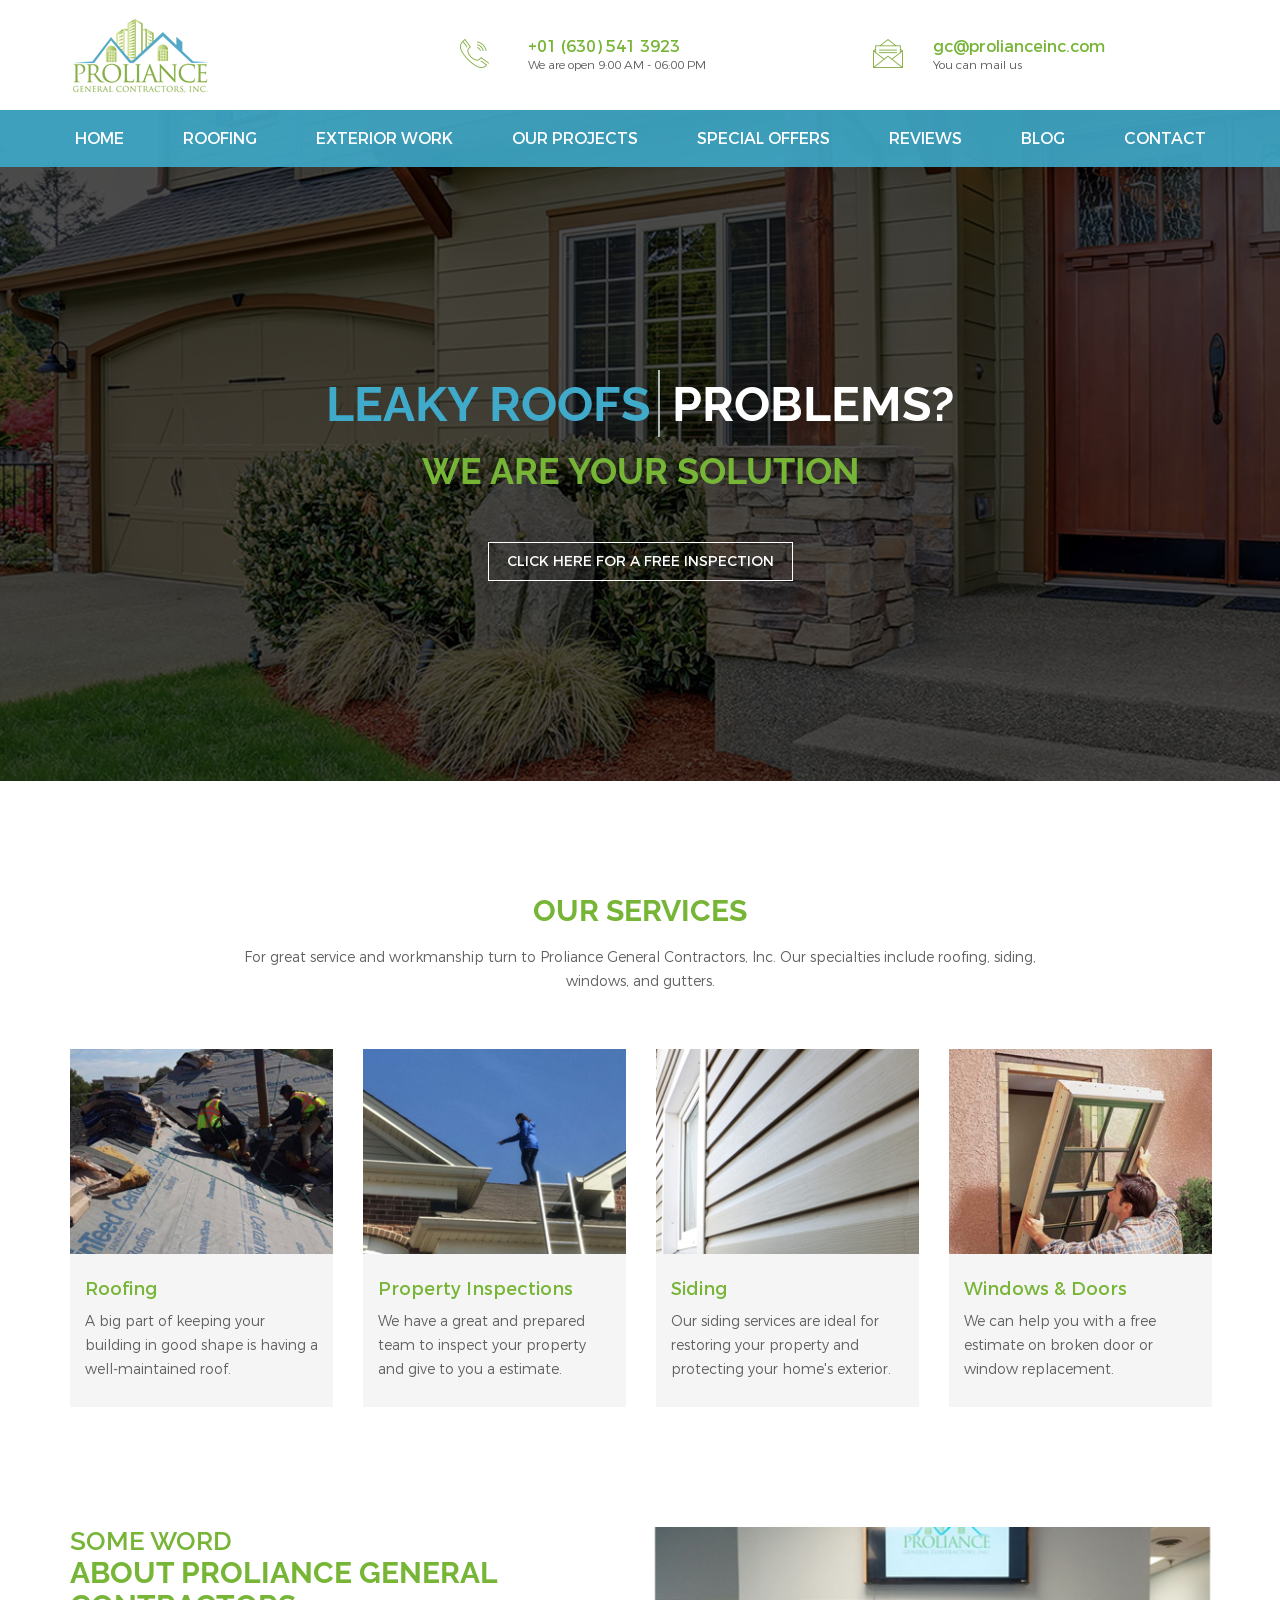
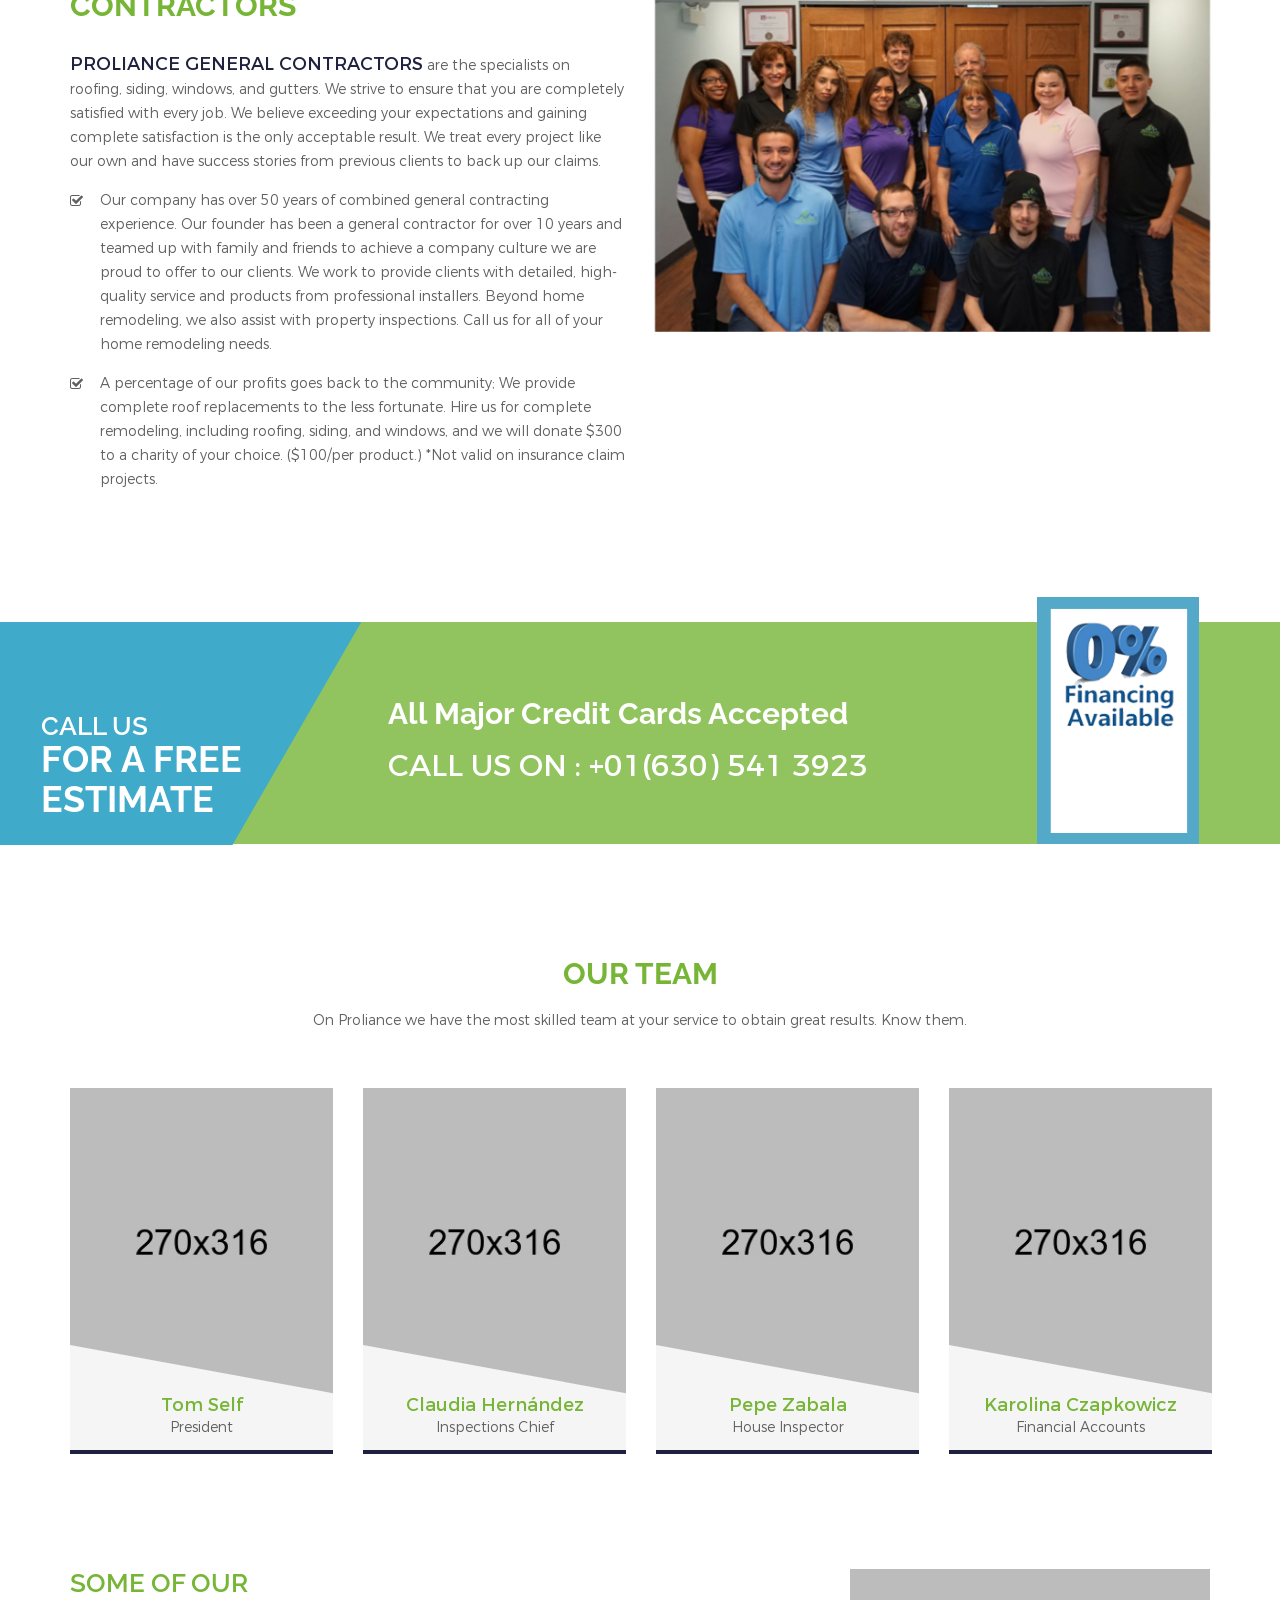
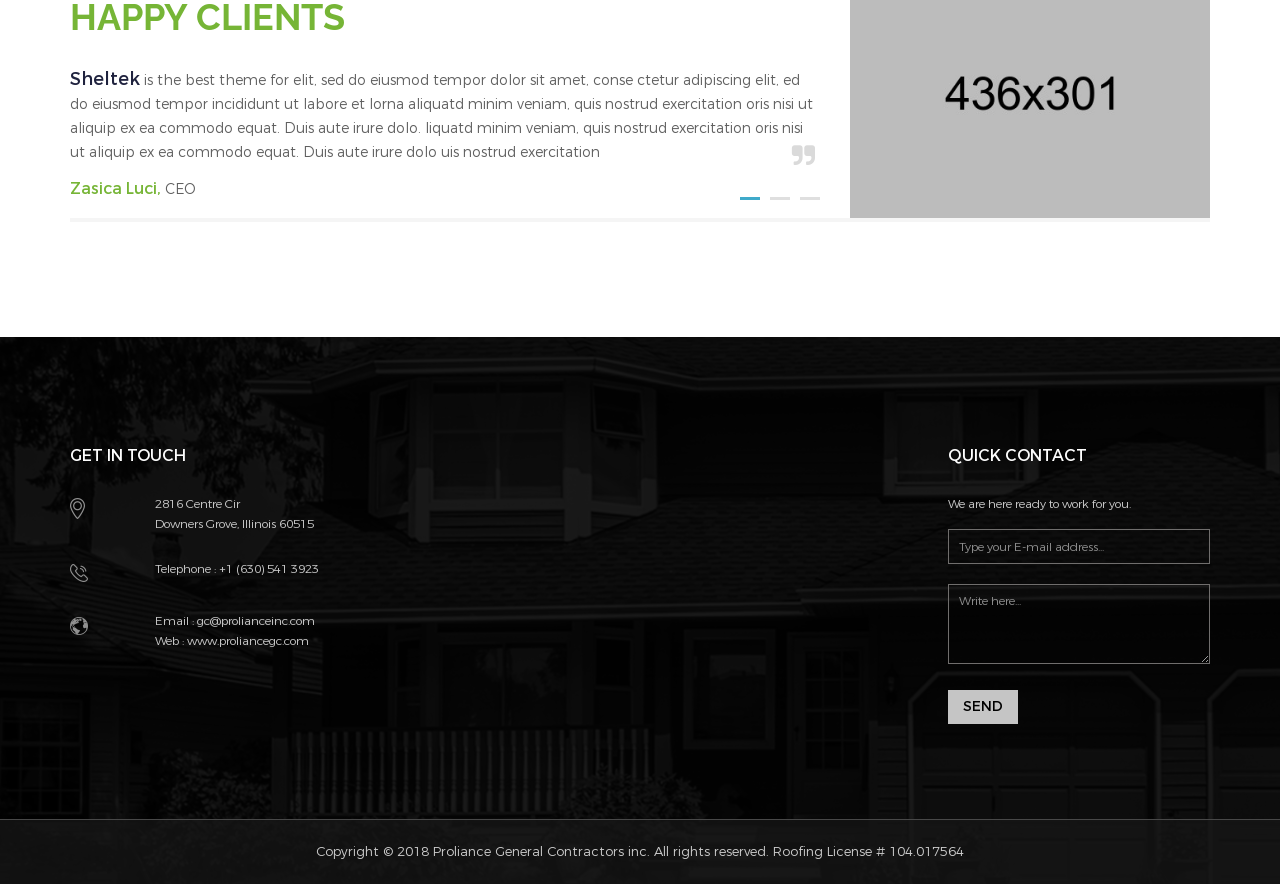
==== commit 652514fb: "general changes" ====
--- a/index.html
+++ b/index.html
@@ -4,8 +4,8 @@
 <head>
     <meta charset="utf-8">
     <meta http-equiv="x-ua-compatible" content="ie=edge">
-    <title>Sheltek || Home-1</title>
-    <meta name="description" content="">
+    <title>Proliance General Contractors, Inc</title>
+    <meta name="description" content="Proliance General Contractors">
     <meta name="viewport" content="width=device-width, initial-scale=1">
 
     <!-- Favicon -->
@@ -41,28 +41,28 @@
 
     <!-- Body main wrapper start -->
     <div class="wrapper">
-	
+    
         <!-- HEADER AREA START -->
         <header class="header-area header-wrapper">
             <div class="header-top-bar bg-white">
                 <div class="container">
                     <div class="row">
-                        <div class="col-md-3 col-sm-6 col-xs-12">
+                        <div class="col-md-4 col-sm-6 col-xs-12">
                             <div class="logo">
                                 <a href="index.html">
                                     <img src="images/logo/logo.png" alt="">
                                 </a>
                             </div>
                         </div>
-                        <div class="col-md-6 hidden-sm hidden-xs">
+                        <div class="col-md-8 hidden-sm hidden-xs">
                             <div class="company-info clearfix">
                                 <div class="company-info-item">
                                     <div class="header-icon">
                                         <img src="images/icons/phone.png" alt="">
                                     </div>
                                     <div class="header-info">
-                                        <h6>+88 (012) 564 979 56</h6>
-                                        <p>We are open 9 am - 10pm</p>
+                                        <h6>+01 (630) 541 3923</h6>
+                                        <p>We are open 9:00 AM - 06:00 PM</p>
                                     </div>
                                 </div>
                                 <div class="company-info-item">
@@ -70,13 +70,13 @@
                                         <img src="images/icons/mail-open.png" alt="">
                                     </div>
                                     <div class="header-info">
-                                        <h6><a href="mailto:hnasir770@gmail.com">info@sheltek.com</a></h6>
+                                        <h6><a href="mailto:hnasir770@gmail.com">gc@prolianceinc.com</a></h6>
                                         <p>You can mail us</p>
                                     </div>
                                 </div>
                             </div>
                         </div>
-                        <div class="col-md-3 col-sm-6 col-xs-12">
+<!--                         <div class="col-md-3 col-sm-6 col-xs-12">
                             <div class="header-search clearfix">
                                 <form action="#">
                                     <button class="search-icon" type="submit">
@@ -85,7 +85,7 @@
                                     <input type="text" placeholder="Search...">
                                 </form>
                             </div>
-                        </div>
+                        </div> -->
                     </div>
                 </div>
             </div>
@@ -116,7 +116,7 @@
                                                 <li><a href="index-11.html">Box layout - 3</a></li>
                                             </ul>
                                         </li>
-                                        <li class="mega-parent"><a href="#">Elements</a>
+                                        <li class="mega-parent"><a href="#">Roofing</a>
                                             <div class="mega-menu-area">
                                                 <ul class="single-mega-item">
                                                     <li><a href="elements-accordion.html">Accordion</a></li>
@@ -156,13 +156,13 @@
                                                 </ul>
                                             </div>
                                         </li>
-                                        <li><a href="service.html">Service</a>
+                                        <li><a href="service.html">Exterior Work</a>
                                             <ul class="drop-menu">
                                                 <li><a href="service.html">Service</a></li>
                                                 <li><a href="service-details.html">Service details</a></li>
                                             </ul>
                                         </li>
-                                        <li><a href="properties.html">Properties</a>
+                                        <li><a href="properties.html">Our Projects</a>
                                             <ul class="drop-menu">
                                                 <li><a href="properties.html">Properties</a></li>
                                                 <li><a href="properties-left-sidebar.html">Properties left sidebar</a></li>
@@ -170,13 +170,13 @@
                                                 <li><a href="properties-details.html">Properties details</a></li>
                                             </ul>
                                         </li>
-                                        <li><a href="agent.html">Agent</a>
+                                        <li><a href="agent.html">Special Offers</a>
                                             <ul class="drop-menu">
                                                 <li><a href="agent.html">Agent</a></li>
                                                 <li><a href="agent-details.html">Agent details</a></li>
                                             </ul>
                                         </li>
-                                        <li><a href="#">Pages's</a>
+                                        <li><a href="#">Reviews</a>
                                             <ul class="drop-menu menu-right">
                                                 <li><a href="about.html">About</a></li>
                                                 <li><a href="agent.html">Agent</a></li>
@@ -277,63 +277,24 @@
         <!-- MOBILE MENU AREA END -->
 
         <!-- SLIDER SECTION START -->
-        <div class="slider-1 pos-relative slider-overlay">
-            <div class="bend niceties preview-1">
-                <div id="ensign-nivoslider-3" class="slides">   
-                    <img src="images/slider/1.jpg" alt="" title="#slider-direction-1"  />
-                    <img src="images/slider/2.jpg" alt="" title="#slider-direction-2"  />
-                    <img src="images/slider/1.jpg" alt="" title="#slider-direction-3"  />
-                </div>
-                <!-- direction 1 -->
-                <div id="slider-direction-1" class="slider-direction">
-                    <div class="slider-content text-center">
-                        <div class="wow fadeInUp" data-wow-duration="1s" data-wow-delay="0.5s">
-                            <h4 class="slider-1-title-1">Welcome to <span>Sheltek</span></h4>
-                        </div>
-                        <div class="wow fadeInUp" data-wow-duration="1s" data-wow-delay="1s">
-                            <h1 class="slider-1-title-2">FIND YOUR DREAM HOUSE WITH US</h1>
-                        </div>
-                        <div class="wow fadeInUp" data-wow-duration="1s" data-wow-delay="1.5s">
-                            <p class="slider-1-desc">Lorem consectetur adipiscing elit, sed do eiusmod tempor dolor sit amet <br> contetur  adipiscing elit, sed do  eiusmod tempor incididunt </p>
-                        </div>
-                        <div class="wow fadeInUp" data-wow-duration="1s" data-wow-delay="2s">
-                            <a class="slider-button mt-40" href="#">Read More</a>
-                        </div>
-                    </div>
-                </div>
-                <!-- direction 2 -->
-                <div id="slider-direction-2" class="slider-direction">
-                    <div class="slider-content text-left">
-                        <div class="wow fadeInUp" data-wow-duration="1s" data-wow-delay="0.5s">
-                            <h4 class="slider-1-title-1">Welcome to <span>Sheltek</span></h4>
-                        </div>
-                        <div class="wow fadeInUp" data-wow-duration="1s" data-wow-delay="1s">
-                            <h1 class="slider-1-title-2">FIND YOUR DREAM HOUSE WITH US</h1>
-                        </div>
-                        <div class="wow fadeInUp" data-wow-duration="1s" data-wow-delay="1.5s">
-                            <p class="slider-1-desc">Lorem consectetur adipiscing elit, sed do eiusmod tempor dolor sit amet <br> contetur  adipiscing elit, sed do  eiusmod tempor incididunt </p>
-                        </div>
-                        <div class="wow fadeInUp" data-wow-duration="1s" data-wow-delay="2s">
-                            <a class="slider-button mt-40" href="#">Read More</a>
-                        </div>
-                    </div>
-                </div>
-                <!-- direction 2 -->
-                <div id="slider-direction-3" class="slider-direction">
-                    <div class="slider-content text-right">
-                        <div class="wow fadeInUp" data-wow-duration="1s" data-wow-delay="0.5s">
-                            <h4 class="slider-1-title-1">Welcome to <span>Sheltek</span></h4>
-                        </div>
-                        <div class="wow fadeInUp" data-wow-duration="1s" data-wow-delay="1s">
-                            <h1 class="slider-1-title-2">FIND YOUR DREAM HOUSE WITH US</h1>
-                        </div>
-                        <div class="wow fadeInUp" data-wow-duration="1s" data-wow-delay="1.5s">
-                            <p class="slider-1-desc">Lorem consectetur adipiscing elit, sed do eiusmod tempor dolor sit amet <br> contetur  adipiscing elit, sed do  eiusmod tempor incididunt </p>
-                        </div>
-                        <div class="wow fadeInUp" data-wow-duration="1s" data-wow-delay="2s">
-                            <a class="slider-button mt-40" href="#">Read More</a>
-                        </div>
-                    </div>
+        <div class="slider-3 bg-3 bg-opacity-black-70 ">
+            <div class="slider-content-3 text-center ">
+                <div class="wow fadeInUp" data-wow-duration="1s" data-wow-delay="1s">
+                    <h1 class="slider-1-title-2 cd-headline clip is-full-width">
+
+                        <span class="cd-words-wrapper text-theme">
+                            <b class="is-visible">Leaky roofs</b>
+                            <b>drafty windows</b>
+                            <b>drafty doors</b>
+                            <b>old siding</b>
+                        </span>
+                        <span>PROBLEMS?</span>
+                        </span>
+                    </h1>
+                </div>
+                <h1>WE ARE YOUR SOLUTION</h1>
+                <div class="wow fadeInUp" data-wow-duration="1s" data-wow-delay="2s">
+                    <a class="slider-button mt-40" href="#">CLICK HERE FOR A FREE INSPECTION</a>
                 </div>
             </div>
         </div>
@@ -342,157 +303,14 @@
         <!-- Start page content -->
         <section id="page-content" class="page-wrapper">
             
-            <!-- FIND HOME AREA START -->
-            <div class="find-home-area bg-blue call-to-bg plr-140 pt-60 pb-20">
-                <div class="container-fluid">
-                    <div class="row">
-                        <div class="col-md-3 col-xs-12">
-                            <div class="section-title text-white">
-                                <h3>FIND YOUR</h3>
-                                <h2 class="h1">HOME HERE</h2>
-                            </div>
-                        </div>
-                        <div class="col-md-9 col-xs-12">
-                            <div class="find-homes">
-                                <div class="row">
-                                    <div class="col-sm-3 col-xs-12">
-                                        <div class="find-home-item custom-select">                  
-                                            <select class="selectpicker" title="Location" data-hide-disabled="true" data-live-search="true">
-                                                <optgroup disabled="disabled" label="disabled">
-                                                    <option>Hidden</option>
-                                                </optgroup>
-                                                <optgroup label="Australia">
-                                                    <option>Sydney</option>
-                                                    <option>Melbourne</option>
-                                                    <option>Cairns</option>
-                                                </optgroup>
-                                                <optgroup label="USA">
-                                                    <option>South Carolina</option>
-                                                    <option>Florida</option>
-                                                    <option>Rhode Island</option>
-                                                </optgroup>
-                                            </select>
-                                        </div>
-                                    </div>
-                                    <div class="col-sm-3 col-xs-12">
-                                        <div class="find-home-item custom-select">                  
-                                            <select class="selectpicker" title="Sub - Location" data-hide-disabled="true" data-live-search="true">
-                                                <optgroup disabled="disabled" label="disabled">
-                                                    <option>Hidden</option>
-                                                </optgroup>
-                                                <optgroup label="Australia">
-                                                    <option>southeastern coast</option>
-                                                    <option>southeastern tip</option>
-                                                    <option>northwest corner</option>
-                                                </optgroup>
-                                                <optgroup label="USA">
-                                                    <option>Charleston</option>
-                                                    <option>St. Petersburg</option>
-                                                    <option>Newport</option>
-                                                </optgroup>
-                                            </select>
-                                        </div> 
-                                    </div>
-                                    <div class="col-sm-3 col-xs-12">
-                                        <div class="find-home-item">
-                                            <input type="text" name="min-area" placeholder="Min area (sqft)">
-                                        </div>
-                                    </div>
-                                    <div class="col-sm-3 col-xs-12">
-                                        <div class="find-home-item">
-                                            <input type="text" name="max-area" placeholder="Max area (sqft)">
-                                        </div>
-                                    </div>
-                                    <div class="col-sm-3 col-xs-12">
-                                        <div class="find-home-item  custom-select">                  
-                                            <select class="selectpicker" title="No. of Beadrooms" data-hide-disabled="true">
-                                                <optgroup  label="1">
-                                                    <option label="1">1 Beadrooms</option>
-                                                    <option>2 Beadrooms</option>
-                                                    <option>3 Beadrooms</option>
-                                                    <option>4 Beadrooms</option>
-                                                    <option>5 Beadrooms</option>
-                                                </optgroup>
-                                            </select>
-                                        </div> 
-                                    </div>
-                                    <div class="col-sm-3 col-xs-12">
-                                        <div class="find-home-item custom-select">                  
-                                            <select class="selectpicker" title="No. of Bathrooms" data-hide-disabled="true">
-                                                <optgroup label="2">
-                                                    <option>1 Bathrooms</option>
-                                                    <option>2 Bathrooms</option>
-                                                    <option>3 Bathrooms</option>
-                                                    <option>4 Bathrooms</option>
-                                                    <option>5 Bathrooms</option>
-                                                </optgroup>
-                                            </select>
-                                        </div>
-                                    </div>
-                                    <div class="col-sm-6 col-xs-12">
-                                        <div class="row">
-                                            <div class="col-sm-7 col-xs-12">
-                                                <div class="find-home-item">
-                                                    <!-- shop-filter -->
-                                                    <div class="shop-filter">
-                                                        <div class="price_filter">
-                                                            <div class="price_slider_amount">
-                                                                <input type="submit"  value="You range :"/> 
-                                                                <input type="text" id="amount" name="price"  placeholder="Add Your Price" /> 
-                                                            </div>
-                                                            <div id="slider-range"></div>
-                                                        </div>
-                                                    </div>
-                                                </div>
-                                            </div>
-                                            <div class="col-sm-5 col-xs-12">
-                                                <div class="find-home-item mb-0-xs">
-                                                    <a class="button-1 btn-block btn-hover-1" href="#">SEARCH</a>
-                                                </div>
-                                            </div>
-                                        </div>
-                                    </div>
-                                </div>
-                            </div>
-                        </div>
-                    </div>
-                </div>
-            </div>
-            <!-- FIND HOME AREA END -->
-            
-            <!-- ABOUT SHELTEK AREA START -->
-            <div class="about-sheltek-area ptb-115">
-                <div class="container">
-                    <div class="row">
-                        <div class="col-sm-6 col-xs-12">
-                            <div class="section-title mb-30">
-                                <h3>SOME WORD </h3>
-                                <h2>ABOUT SHELTEK</h2>
-                            </div>
-                            <div class="about-sheltek-info">
-                                <p><span data-placement="top" data-toggle="tooltip" data-original-title="The name you can trust" class="tooltip-content">Sheltek</span> is the best theme for  elit, sed do eiusmod tempor dolor sit amet, conse ctetur adipiscing elit, sed do eiusmod tempor incididunt ut labore et lorna aliquatd minim veniam, quis nostrud exercitation oris nisi ut aliquip ex ea commodo consequat. Duis aute irure dolo.</p>
-                                <p>Lorem is a dummy text do eiusmod tempor dolor sit amet, onsectetur adip iscing elit, sed do eiusmod tempor incididunt ut labore et lorna aliqua Ut enim onsectetur </p>
-                                <p>Lorem is a dummy text do eiusmod tempor dolor sit amet, onsectetur adip iscing elit, sed do eiusmod tempor incididunt ut labore et lorna aliqua Ut enim onsectetur </p>
-                            </div>
-                        </div>
-                        <div class="col-sm-6 col-xs-12">
-                            <div class="about-image">
-                                <a href="about.html"><img src="images/about/1.jpg" alt=""></a>
-                            </div>
-                        </div>
-                    </div>
-                </div>
-            </div>
-            <!-- ABOUT SHELTEK AREA END -->
-            
             <!-- SERVICES AREA START -->
-            <div class="services-area pb-60">
+            <div class="services-area pt-115 pb-60">
                 <div class="container">
                     <div class="row">
                         <div class="col-md-12">
                             <div class="section-title-2 text-center">
                                 <h2>OUR SERVICES</h2>
-                                <p>Sheltek is the best theme for  elit, sed do eiusmod tempor dolor sit amet, conse ctetur adipiscing elit, sed do eiusmod tempor incididunt ut labore et lorna aliquatd minim veniam, quis nostrud</p>
+                                <p>For great service and workmanship turn to Proliance General Contractors, Inc. Our specialties include roofing, siding, windows, and gutters.</p>
                             </div>
                         </div>
                     </div>
@@ -505,8 +323,8 @@
                                         <a href="service-details.html"><img src="images/service/1.jpg" alt=""></a>
                                     </div>
                                     <div class="service-item-info">
-                                        <h5><a href="service-details.html">Sale Property</a></h5>
-                                        <p>Property sale best theme for litdo eiusmod tempor dolor sit amet, conse tetur adiping eiusmo</p>
+                                        <h5><a href="service-details.html">Roofing</a></h5>
+                                        <p>A big part of keeping your building in good shape is having a well-maintained roof.</p>
                                     </div>
                                 </div>
                             </div>
@@ -517,8 +335,8 @@
                                         <a href="service-details.html"><img src="images/service/2.jpg" alt=""></a>
                                     </div>
                                     <div class="service-item-info">
-                                        <h5><a href="service-details.html">Buy Property</a></h5>
-                                        <p>Property sale best theme for litdo eiusmod tempor dolor sit amet, conse tetur adiping eiusmo</p>
+                                        <h5><a href="service-details.html">Property Inspections</a></h5>
+                                        <p>We have a great and prepared team to inspect your property and give to you a estimate.</p>
                                     </div>
                                 </div>
                             </div>
@@ -529,8 +347,8 @@
                                         <a href="service-details.html"><img src="images/service/3.jpg" alt=""></a>
                                     </div>
                                     <div class="service-item-info">
-                                        <h5><a href="service-details.html">Rent Property</a></h5>
-                                        <p>Property sale best theme for litdo eiusmod tempor dolor sit amet, conse tetur adiping eiusmo</p>
+                                        <h5><a href="service-details.html">Siding</a></h5>
+                                        <p>Our siding services are ideal for restoring your property and protecting your home's exterior.</p>
                                     </div>
                                 </div>
                             </div>
@@ -541,20 +359,8 @@
                                         <a href="service-details.html"><img src="images/service/4.jpg" alt=""></a>
                                     </div>
                                     <div class="service-item-info">
-                                        <h5><a href="service-details.html">Property Management</a></h5>
-                                        <p>Property sale best theme for litdo eiusmod tempor dolor sit amet, conse tetur adiping eiusmo</p>
-                                    </div>
-                                </div>
-                            </div>
-                            <!-- service-item -->
-                            <div class="col-md-12">
-                                <div class="service-item">
-                                    <div class="service-item-image">
-                                        <a href="service-details.html"><img src="images/service/4.jpg" alt=""></a>
-                                    </div>
-                                    <div class="service-item-info">
-                                        <h5><a href="service-details.html">Sale Property</a></h5>
-                                        <p>Property sale best theme for litdo eiusmod tempor dolor sit amet, conse tetur adiping eiusmo</p>
+                                        <h5><a href="service-details.html">Windows & Doors</a></h5>
+                                        <p>We can help you with a free estimate on broken door or window replacement.</p>
                                     </div>
                                 </div>
                             </div>
@@ -563,6 +369,34 @@
                 </div>
             </div>
             <!-- SERVICES AREA END -->
+            
+            <!-- ABOUT SHELTEK AREA START -->
+            <div class="about-sheltek-area pb-115">
+                <div class="container">
+                    <div class="row">
+                        <div class="col-sm-6 col-xs-12">
+                            <div class="section-title mb-30">
+                                <h3>SOME WORD </h3>
+                                <h2>ABOUT PROLIANCE GENERAL CONTRACTORS</h2>
+                            </div>
+                            <div class="about-sheltek-info">
+                                <p><span data-placement="top" data-toggle="tooltip" data-original-title="The name you can trust" class="tooltip-content">PROLIANCE GENERAL CONTRACTORS</span> are the specialists on roofing, siding, windows, and gutters. We strive to ensure that you are completely satisfied with every job. We believe exceeding your expectations and gaining complete satisfaction is the only acceptable result. We treat every project like our own and have success stories from previous clients to back up our claims. 
+                                </p>
+                                <div class="author-quote">
+                                    <p>Our company has over 50 years of combined general contracting experience. Our founder has been a general contractor for over 10 years and teamed up with family and friends to achieve a company culture we are proud to offer to our clients. We work to provide clients with detailed, high-quality service and products from professional installers. Beyond home remodeling, we also assist with property inspections. Call us for all of your home remodeling needs. </p>
+                                    <p>A percentage of our profits goes back to the community; We provide complete roof replacements to the less fortunate. Hire us for complete remodeling, including roofing, siding, and windows, and we will donate $300 to a charity of your choice. ($100/per product.) *Not valid on insurance claim projects.</p>
+                                </div>
+                            </div>
+                        </div>
+                        <div class="col-sm-6 col-xs-12">
+                            <div class="about-image">
+                                <a href="about.html"><img src="images/about/2.jpg" alt=""></a>
+                            </div>
+                        </div>
+                    </div>
+                </div>
+            </div>
+            <!-- ABOUT SHELTEK AREA END -->
             
             <!-- BOOKING AREA START -->
             <div class="booking-area bg-1 call-to-bg plr-140 pt-75">
@@ -570,15 +404,15 @@
                     <div class="row">
                         <div class="col-md-3 col-sm-4 col-xs-12">
                             <div class="section-title text-white">
-                                <h3>BOOK YOUR</h3>
-                                <h2 class="h1">HOME HERE</h2>
+                                <h3>CALL US</h3>
+                                <h2 class="h1">FOR A FREE ESTIMATE</h2>
                             </div>
                         </div>
                         <div class="col-md-9 col-sm-8 col-xs-12">
-                            <div class="booking-conternt clearfix">
+                            <div class="booking-conternt  clearfix">
                                 <div class="book-house text-white">
-                                    <h2>BOOK YO`UR APPARTMENT OR HOUSE </h2>
-                                    <h2 class="h5">CALL US ON : +0123  456  789  </h2>
+                                    <h2>All Major Credit Cards Accepted</h2>
+                                    <h2 class="h5">CALL US ON : +01(630) 541 3923</h2>
                                 </div>
                                 <div class="booking-imgae">
                                     <img src="images/others/booking.png" alt="">
@@ -589,378 +423,6 @@
                 </div>
             </div>
             <!-- BOOKING AREA END -->
-            
-            <!-- FEATURED FLAT AREA START -->
-            <div class="featured-flat-area pt-115 pb-80">
-                <div class="container">
-                    <div class="row">
-                        <div class="col-md-12">
-                            <div class="section-title-2 text-center">
-                                <h2>Featured PROPERTY</h2>
-                                <p>Sheltek is the best theme for  elit, sed do eiusmod tempor dolor sit amet, conse ctetur adipiscing elit, sed do eiusmod tempor incididunt ut labore et lorna aliquatd minim veniam, quis nostrud</p>
-                            </div>
-                        </div>
-                    </div>
-                    <div class="featured-flat">
-                        <div class="row">
-                            <!-- flat-item -->
-                            <div class="col-md-4 col-sm-6 col-xs-12">
-                                <div class="flat-item">
-                                    <div class="flat-item-image">
-                                        <span class="for-sale">For Sale</span>
-                                        <a href="properties-details.html"><img src="images/flat/1.jpg" alt=""></a>
-                                        <div class="flat-link">
-                                            <a href="properties-details.html">More Details</a>
-                                        </div>
-                                        <ul class="flat-desc">
-                                            <li>
-                                                <img src="images/icons/4.png" alt="">
-                                                <span>450 sqft</span>
-                                            </li>
-                                            <li>
-                                                <img src="images/icons/5.png" alt="">
-                                                <span>5</span>
-                                            </li>
-                                            <li>
-                                                <img src="images/icons/6.png" alt="">
-                                                <span>3</span>
-                                            </li>
-                                        </ul>
-                                    </div>
-                                    <div class="flat-item-info">
-                                        <div class="flat-title-price">
-                                            <h5><a href="properties-details.html">Masons de Villa </a></h5>
-                                            <span class="price">$52,350</span>
-                                        </div>
-                                        <p><img src="images/icons/location.png" alt="">568 E 1st Ave, Ney Jersey</p>
-                                    </div>
-                                </div>
-                            </div>
-                            <!-- flat-item -->
-                            <div class="col-md-4 col-sm-6 col-xs-12">
-                                <div class="flat-item">
-                                    <div class="flat-item-image">
-                                        <a href="properties-details.html"><img src="images/flat/2.jpg" alt=""></a>
-                                        <div class="flat-link">
-                                            <a href="properties-details.html">More Details</a>
-                                        </div>
-                                        <ul class="flat-desc">
-                                            <li>
-                                                <img src="images/icons/4.png" alt="">
-                                                <span>450 sqft</span>
-                                            </li>
-                                            <li>
-                                                <img src="images/icons/5.png" alt="">
-                                                <span>5</span>
-                                            </li>
-                                            <li>
-                                                <img src="images/icons/6.png" alt="">
-                                                <span>3</span>
-                                            </li>
-                                        </ul>
-                                    </div>
-                                    <div class="flat-item-info">
-                                        <div class="flat-title-price">
-                                            <h5><a href="properties-details.html">Masons de Villa </a></h5>
-                                            <span class="price">$52,350</span>
-                                        </div>
-                                        <p><img src="images/icons/location.png" alt="">568 E 1st Ave, Ney Jersey</p>
-                                    </div>
-                                </div>
-                            </div>
-                            <!-- flat-item -->
-                            <div class="col-md-4 col-sm-6 col-xs-12">
-                                <div class="flat-item">
-                                    <div class="flat-item-image">
-                                        <span class="for-sale rent">For rent</span>
-                                        <a href="properties-details.html"><img src="images/flat/3.jpg" alt=""></a>
-                                        <div class="flat-link">
-                                            <a href="properties-details.html">More Details</a>
-                                        </div>
-                                        <ul class="flat-desc">
-                                            <li>
-                                                <img src="images/icons/4.png" alt="">
-                                                <span>450 sqft</span>
-                                            </li>
-                                            <li>
-                                                <img src="images/icons/5.png" alt="">
-                                                <span>5</span>
-                                            </li>
-                                            <li>
-                                                <img src="images/icons/6.png" alt="">
-                                                <span>3</span>
-                                            </li>
-                                        </ul>
-                                    </div>
-                                    <div class="flat-item-info">
-                                        <div class="flat-title-price">
-                                            <h5><a href="properties-details.html">Masons de Villa </a></h5>
-                                            <span class="price">$52,350</span>
-                                        </div>
-                                        <p><img src="images/icons/location.png" alt="">568 E 1st Ave, Ney Jersey</p>
-                                    </div>
-                                </div>
-                            </div>
-                            <!-- flat-item -->
-                            <div class="col-md-4 col-sm-6 col-xs-12">
-                                <div class="flat-item">
-                                    <div class="flat-item-image">
-                                        <a href="properties-details.html"><img src="images/flat/4.jpg" alt=""></a>
-                                        <div class="flat-link">
-                                            <a href="properties-details.html">More Details</a>
-                                        </div>
-                                        <ul class="flat-desc">
-                                            <li>
-                                                <img src="images/icons/4.png" alt="">
-                                                <span>450 sqft</span>
-                                            </li>
-                                            <li>
-                                                <img src="images/icons/5.png" alt="">
-                                                <span>5</span>
-                                            </li>
-                                            <li>
-                                                <img src="images/icons/6.png" alt="">
-                                                <span>3</span>
-                                            </li>
-                                        </ul>
-                                    </div>
-                                    <div class="flat-item-info">
-                                        <div class="flat-title-price">
-                                            <h5><a href="properties-details.html">Masons de Villa </a></h5>
-                                            <span class="price">$52,350</span>
-                                        </div>
-                                        <p><img src="images/icons/location.png" alt="">568 E 1st Ave, Ney Jersey</p>
-                                    </div>
-                                </div>
-                            </div>
-                            <!-- flat-item -->
-                            <div class="col-md-4 col-sm-6 col-xs-12">
-                                <div class="flat-item">
-                                    <div class="flat-item-image">
-                                        <span class="for-sale">For Sale</span>
-                                        <a href="properties-details.html"><img src="images/flat/5.jpg" alt=""></a>
-                                        <div class="flat-link">
-                                            <a href="properties-details.html">More Details</a>
-                                        </div>
-                                        <ul class="flat-desc">
-                                            <li>
-                                                <img src="images/icons/4.png" alt="">
-                                                <span>450 sqft</span>
-                                            </li>
-                                            <li>
-                                                <img src="images/icons/5.png" alt="">
-                                                <span>5</span>
-                                            </li>
-                                            <li>
-                                                <img src="images/icons/6.png" alt="">
-                                                <span>3</span>
-                                            </li>
-                                        </ul>
-                                    </div>
-                                    <div class="flat-item-info">
-                                        <div class="flat-title-price">
-                                            <h5><a href="properties-details.html">Masons de Villa </a></h5>
-                                            <span class="price">$52,350</span>
-                                        </div>
-                                        <p><img src="images/icons/location.png" alt="">568 E 1st Ave, Ney Jersey</p>
-                                    </div>
-                                </div>
-                            </div>
-                            <!-- flat-item -->
-                            <div class="col-md-4 col-sm-6 col-xs-12">
-                                <div class="flat-item">
-                                    <div class="flat-item-image">
-                                        <a href="properties-details.html"><img src="images/flat/6.jpg" alt=""></a>
-                                        <div class="flat-link">
-                                            <a href="properties-details.html">More Details</a>
-                                        </div>
-                                        <ul class="flat-desc">
-                                            <li>
-                                                <img src="images/icons/4.png" alt="">
-                                                <span>450 sqft</span>
-                                            </li>
-                                            <li>
-                                                <img src="images/icons/5.png" alt="">
-                                                <span>5</span>
-                                            </li>
-                                            <li>
-                                                <img src="images/icons/6.png" alt="">
-                                                <span>3</span>
-                                            </li>
-                                        </ul>
-                                    </div>
-                                    <div class="flat-item-info">
-                                        <div class="flat-title-price">
-                                            <h5><a href="properties-details.html">Masons de Villa </a></h5>
-                                            <span class="price">$52,350</span>
-                                        </div>
-                                        <p><img src="images/icons/location.png" alt="">568 E 1st Ave, Ney Jersey</p>
-                                    </div>
-                                </div>
-                            </div>
-                            <!-- flat-item -->
-                            <div class="col-md-4 col-sm-6 col-xs-12">
-                                <div class="flat-item">
-                                    <div class="flat-item-image">
-                                        <span class="for-sale rent">For rent</span>
-                                        <a href="properties-details.html"><img src="images/flat/7.jpg" alt=""></a>
-                                        <div class="flat-link">
-                                            <a href="properties-details.html">More Details</a>
-                                        </div>
-                                        <ul class="flat-desc">
-                                            <li>
-                                                <img src="images/icons/4.png" alt="">
-                                                <span>450 sqft</span>
-                                            </li>
-                                            <li>
-                                                <img src="images/icons/5.png" alt="">
-                                                <span>5</span>
-                                            </li>
-                                            <li>
-                                                <img src="images/icons/6.png" alt="">
-                                                <span>3</span>
-                                            </li>
-                                        </ul>
-                                    </div>
-                                    <div class="flat-item-info">
-                                        <div class="flat-title-price">
-                                            <h5><a href="properties-details.html">Masons de Villa </a></h5>
-                                            <span class="price">$52,350</span>
-                                        </div>
-                                        <p><img src="images/icons/location.png" alt="">568 E 1st Ave, Ney Jersey</p>
-                                    </div>
-                                </div>
-                            </div>
-                            <!-- flat-item -->
-                            <div class="col-md-4 col-sm-6 col-xs-12">
-                                <div class="flat-item">
-                                    <div class="flat-item-image">
-                                        <a href="properties-details.html"><img src="images/flat/8.jpg" alt=""></a>
-                                        <div class="flat-link">
-                                            <a href="properties-details.html">More Details</a>
-                                        </div>
-                                        <ul class="flat-desc">
-                                            <li>
-                                                <img src="images/icons/4.png" alt="">
-                                                <span>450 sqft</span>
-                                            </li>
-                                            <li>
-                                                <img src="images/icons/5.png" alt="">
-                                                <span>5</span>
-                                            </li>
-                                            <li>
-                                                <img src="images/icons/6.png" alt="">
-                                                <span>3</span>
-                                            </li>
-                                        </ul>
-                                    </div>
-                                    <div class="flat-item-info">
-                                        <div class="flat-title-price">
-                                            <h5><a href="properties-details.html">Masons de Villa </a></h5>
-                                            <span class="price">$52,350</span>
-                                        </div>
-                                        <p><img src="images/icons/location.png" alt="">568 E 1st Ave, Ney Jersey</p>
-                                    </div>
-                                </div>
-                            </div>
-                            <!-- flat-item -->
-                            <div class="col-md-4 hidden-sm col-xs-12">
-                                <div class="flat-item">
-                                    <div class="flat-item-image">
-                                        <span class="for-sale">For Sale</span>
-                                        <a href="properties-details.html"><img src="images/flat/9.jpg" alt=""></a>
-                                        <div class="flat-link">
-                                            <a href="properties-details.html">More Details</a>
-                                        </div>
-                                        <ul class="flat-desc">
-                                            <li>
-                                                <img src="images/icons/4.png" alt="">
-                                                <span>450 sqft</span>
-                                            </li>
-                                            <li>
-                                                <img src="images/icons/5.png" alt="">
-                                                <span>5</span>
-                                            </li>
-                                            <li>
-                                                <img src="images/icons/6.png" alt="">
-                                                <span>3</span>
-                                            </li>
-                                        </ul>
-                                    </div>
-                                    <div class="flat-item-info">
-                                        <div class="flat-title-price">
-                                            <h5><a href="properties-details.html">Masons de Villa </a></h5>
-                                            <span class="price">$52,350</span>
-                                        </div>
-                                        <p><img src="images/icons/location.png" alt="">568 E 1st Ave, Ney Jersey</p>
-                                    </div>
-                                </div>
-                            </div>
-                        </div>
-                    </div>
-                </div>
-            </div>
-            <!-- FEATURED FLAT AREA END -->
-            
-            <!-- FEATURES AREA START -->
-            <div class="features-area fix">
-                <div class="container-fluid">
-                    <div class="row">
-                        <div class="col-md-7 col-md-offset-5">
-                            <div class="features-info bg-gray">
-                                <div class="section-title mb-30">
-                                    <h3>HERE IS</h3>
-                                    <h2 class="h1">AWESOME FEATUES</h2>
-                                </div>
-                                <div class="features-desc">
-                                    <p><span data-placement="top" data-toggle="tooltip" data-original-title="The name you can trust" class="tooltip-content">Sheltek</span> is the best theme for  elit, sed do eiusmod tempor dolor sit amet, conse ctetur adipiscing elit, sed do smod tempor incididunt ut labore et lorna aliquatd minim veniam, quis nostrud exercitation oris nisi</p>
-                                </div>
-                                <div class="features-include">
-                                    <div class="row">
-                                        <div class="col-lg-4 col-md-6 col-sm-4">
-                                            <div class="features-include-list">
-                                                <h6><img src="images/icons/7.png" alt="">Fully Furnished</h6>
-                                                <p>Lorem is a dummy text do eiud tempor dolor sit amet dum</p>
-                                            </div>
-                                        </div>
-                                        <div class="col-lg-4 col-md-6 col-sm-4">
-                                            <div class="features-include-list">
-                                                <h6><img src="images/icons/7.png" alt="">Royal Touch Paint</h6>
-                                                <p>Lorem is a dummy text do eiud tempor dolor sit amet dum</p>
-                                            </div>
-                                        </div>
-                                        <div class="col-lg-4 col-md-6 col-sm-4">
-                                            <div class="features-include-list">
-                                                <h6><img src="images/icons/7.png" alt="">Latest Interior Design</h6>
-                                                <p>Lorem is a dummy text do eiud tempor dolor sit amet dum</p>
-                                            </div>
-                                        </div>
-                                        <div class="col-lg-4 col-md-6 col-sm-4">
-                                            <div class="features-include-list">
-                                                <h6><img src="images/icons/7.png" alt="">Non Stop Security</h6>
-                                                <p>Lorem is a dummy text do eiud tempor dolor sit amet dum</p>
-                                            </div>
-                                        </div>
-                                        <div class="col-lg-4 col-md-6 col-sm-4">
-                                            <div class="features-include-list">
-                                                <h6><img src="images/icons/7.png" alt="">Living Inside a Nature</h6>
-                                                <p>Lorem is a dummy text do eiud tempor dolor sit amet dum</p>
-                                            </div>
-                                        </div>
-                                        <div class="col-lg-4 col-md-6 col-sm-4">
-                                            <div class="features-include-list">
-                                                <h6><img src="images/icons/7.png" alt="">Luxurious Fittings</h6>
-                                                <p>Lorem is a dummy text do eiud tempor dolor sit amet dum</p>
-                                            </div>
-                                        </div>
-                                    </div>
-                                </div>
-                            </div>
-                        </div>
-                    </div>
-                </div>
-            </div>
-            <!-- FEATURES AREA END -->
             
             <!-- OUR AGENTS AREA START -->
             <div class="our-agents-area pt-115 pb-55">
@@ -968,15 +430,15 @@
                     <div class="row">
                         <div class="col-md-12">
                             <div class="section-title-2 text-center">
-                                <h2>OUR AGENTS</h2>
-                                <p>Sheltek is the best theme for  elit, sed do eiusmod tempor dolor sit amet, conse ctetur adipiscing elit, sed do eiusmod tempor incididunt ut labore et lorna aliquatd minim veniam, quis nostrud</p>
+                                <h2>OUR TEAM</h2>
+                                <p>On Proliance we have the most skilled team at your service to obtain great results. Know them.</p>
                             </div>
                         </div>
                     </div>
                     <div class="our-agents">
                         <div class="row">
                             <div class="agents-carousel">
-    							<!-- single-agent -->
+                                <!-- single-agent -->
                                 <div class="col-md-12">
                                     <div class="single-agent">
                                         <div class="agent-image">
@@ -984,18 +446,18 @@
                                         </div>
                                         <div class="agent-info">
                                             <div class="agent-name">
-                                                <h5><a href="agent-details.html">Shah M Nawaz</a></h5>
-                                                <p>Real Estate Agent</p>
+                                                <h5><a href="agent-details.html">Tom Self</a></h5>
+                                                <p>President</p>
                                             </div>
                                         </div>
                                         <div class="agent-info-hover">
                                             <div class="agent-name">
-                                                <h5><a href="agent-details.html">Shah M Nawaz</a></h5>
-                                                <p>Real Estate Agent</p>
+                                                <h5><a href="agent-details.html">Tom Self</a></h5>
+                                                <p>President</p>
                                             </div>
                                             <ul class="agent-address">
                                                 <li><img src="images/icons/phone-2.png" alt="">+1245  785  659 </li>
-                                                <li><img src="images/icons/mail-close.png" alt="">eva@gmail.com </li>
+                                                <li><img src="images/icons/mail-close.png" alt="">tom.s@prolianceinc.com</li>
                                             </ul>
                                             <ul class="social-media">
                                                 <li><a href="#"><i class="fa fa-facebook" aria-hidden="true"></i></a></li>
@@ -1006,7 +468,7 @@
                                         </div>
                                     </div>
                                 </div>
-    							<!-- single-agent -->
+                                <!-- single-agent -->
                                 <div class="col-md-12">
                                     <div class="single-agent">
                                         <div class="agent-image">
@@ -1014,18 +476,18 @@
                                         </div>
                                         <div class="agent-info">
                                             <div class="agent-name">
-                                                <h5><a href="agent-details.html">Eva Sharlin</a></h5>
-                                                <p>Real Estate Broker</p>
+                                                <h5><a href="agent-details.html">Claudia Hernández</a></h5>
+                                                <p>Inspections Chief</p>
                                             </div>
                                         </div>
                                         <div class="agent-info-hover">
                                             <div class="agent-name">
-                                                <h5><a href="agent-details.html">Eva Sharlin</a></h5>
-                                                <p>Real Estate Broker</p>
+                                                <h5><a href="agent-details.html">Claudia Hernández</a></h5>
+                                                <p>Inspections Chief</p>
                                             </div>
                                             <ul class="agent-address">
                                                 <li><img src="images/icons/phone-2.png" alt="">+1245  785  659 </li>
-                                                <li><img src="images/icons/mail-close.png" alt="">eva@gmail.com </li>
+                                                <li><img src="images/icons/mail-close.png" alt="">claudia.h@prolianceinc.com</li>
                                             </ul>
                                             <ul class="social-media">
                                                 <li><a href="#"><i class="fa fa-facebook" aria-hidden="true"></i></a></li>
@@ -1036,7 +498,7 @@
                                         </div>
                                     </div>
                                 </div>
-    							<!-- single-agent -->
+                                <!-- single-agent -->
                                 <div class="col-md-12">
                                     <div class="single-agent">
                                         <div class="agent-image">
@@ -1044,18 +506,18 @@
                                         </div>
                                         <div class="agent-info">
                                             <div class="agent-name">
-                                                <h5><a href="agent-details.html">Momen Bhuyan</a></h5>
-                                                <p>Real Estate Broker</p>
+                                                <h5><a href="agent-details.html">Pepe Zabala</a></h5>
+                                                <p>House Inspector</p>
                                             </div>
                                         </div>
                                         <div class="agent-info-hover">
                                             <div class="agent-name">
-                                                <h5><a href="agent-details.html">Momen Bhuyan</a></h5>
-                                                <p>Real Estate Broker</p>
+                                                <h5><a href="agent-details.html">Pepe Zabala</a></h5>
+                                                <p>House Inspector</p>
                                             </div>
                                             <ul class="agent-address">
                                                 <li><img src="images/icons/phone-2.png" alt="">+1245  785  659 </li>
-                                                <li><img src="images/icons/mail-close.png" alt="">eva@gmail.com </li>
+                                                <li><img src="images/icons/mail-close.png" alt="">pepe.z@prolianceinc.com </li>
                                             </ul>
                                             <ul class="social-media">
                                                 <li><a href="#"><i class="fa fa-facebook" aria-hidden="true"></i></a></li>
@@ -1066,7 +528,7 @@
                                         </div>
                                     </div>
                                 </div>
-    							<!-- single-agent -->
+                                <!-- single-agent -->
                                 <div class="col-md-12">
                                     <div class="single-agent">
                                         <div class="agent-image">
@@ -1074,18 +536,18 @@
                                         </div>
                                         <div class="agent-info">
                                             <div class="agent-name">
-                                                <h5><a href="agent-details.html">Sarmin Tabassum</a></h5>
-                                                <p>Real Estate Agent</p>
+                                                <h5><a href="agent-details.html">Karolina Czapkowicz</a></h5>
+                                                <p>Financial Accounts</p>
                                             </div>
                                         </div>
                                         <div class="agent-info-hover">
                                             <div class="agent-name">
-                                                <h5><a href="agent-details.html">Sarmin Tabassum</a></h5>
-                                                <p>Real Estate Agent</p>
+                                                <h5><a href="agent-details.html">Karolina Czapkowicz</a></h5>
+                                                <p>Financial Accounts</p>
                                             </div>
                                             <ul class="agent-address">
                                                 <li><img src="images/icons/phone-2.png" alt="">+1245  785  659 </li>
-                                                <li><img src="images/icons/mail-close.png" alt="">eva@gmail.com </li>
+                                                <li><img src="images/icons/mail-close.png" alt="">karolina.c@prolianceinc.com </li>
                                             </ul>
                                             <ul class="social-media">
                                                 <li><a href="#"><i class="fa fa-facebook" aria-hidden="true"></i></a></li>
@@ -1182,166 +644,7 @@
             </div>
             <!-- TESTIMONIAL AREA END -->
 
-            <!-- BLOG AREA START -->
-            <div class="blog-area pb-60">
-                <div class="container">
-                    <div class="row">
-                        <div class="col-md-12">
-                            <div class="section-title-2 text-center">
-                                <h2>FROM BLOG</h2>
-                                <p>Sheltek is the best theme for  elit, sed do eiusmod tempor dolor sit amet, conse ctetur adipiscing elit, sed do eiusmod tempor incididunt ut labore et lorna aliquatd minim veniam, quis nostrud</p>
-                            </div>
-                        </div>
-                    </div>
-                    <div class="row">
-                        <div class="blog-carousel">
-                            <!-- blog-item -->
-                            <div class="col-md-12">
-                                <article class="blog-item bg-gray">
-                                    <div class="blog-image">
-                                        <a href="single-blog.html"><img src="images/blog/1.jpg" alt=""></a>
-                                    </div>
-                                    <div class="blog-info">
-                                        <div class="post-title-time">
-                                            <h5><a href="single-blog.html">Maridland de Villa</a></h5>
-                                            <p>July 30, 2016 / 10 am</p>
-                                        </div>
-                                        <p>Lorem must explain to you how all this mistaolt denouncing pleasure and praising pain wasnad I will give you a complete pain was praising</p>
-                                        <a class="read-more" href="single-blog.html">Read more</a>
-                                    </div>
-                                </article>
-                            </div>
-                            <!-- blog-item -->
-                            <div class="col-md-12">
-                                <article class="blog-item bg-gray">
-                                    <div class="blog-image">
-                                        <a href="single-blog.html"><img src="images/blog/2.jpg" alt=""></a>
-                                    </div>
-                                    <div class="blog-info">
-                                        <div class="post-title-time">
-                                            <h5><a href="single-blog.html">Latest Design House</a></h5>
-                                            <p>July 30, 2016 / 10 am</p>
-                                        </div>
-                                        <p>Lorem must explain to you how all this mistaolt denouncing pleasure and praising pain wasnad I will give you a complete pain was praising</p>
-                                        <a class="read-more" href="single-blog.html">Read more</a>
-                                    </div>
-                                </article>
-                            </div>
-                            <!-- blog-item -->
-                            <div class="col-md-12">
-                                <article class="blog-item bg-gray">
-                                    <div class="blog-image">
-                                        <a href="single-blog.html"><img src="images/blog/3.jpg" alt=""></a>
-                                    </div>
-                                    <div class="blog-info">
-                                        <div class="post-title-time">
-                                            <h5><a href="single-blog.html">Duplex Villa House</a></h5>
-                                            <p>July 30, 2016 / 10 am</p>
-                                        </div>
-                                        <p>Lorem must explain to you how all this mistaolt denouncing pleasure and praising pain wasnad I will give you a complete pain was praising</p>
-                                        <a class="read-more" href="single-blog.html">Read more</a>
-                                    </div>
-                                </article>
-                            </div>
-                            <!-- blog-item -->
-                            <div class="col-md-12">
-                                <article class="blog-item bg-gray">
-                                    <div class="blog-image">
-                                        <a href="single-blog.html"><img src="images/blog/2.jpg" alt=""></a>
-                                    </div>
-                                    <div class="blog-info">
-                                        <div class="post-title-time">
-                                            <h5><a href="single-blog.html">Latest Design House</a></h5>
-                                            <p>July 30, 2016 / 10 am</p>
-                                        </div>
-                                        <p>Lorem must explain to you how all this mistaolt denouncing pleasure and praising pain wasnad I will give you a complete pain was praising</p>
-                                        <a class="read-more" href="single-blog.html">Read more</a>
-                                    </div>
-                                </article>
-                            </div>
-                        </div>
-                    </div>
-                </div>
-            </div>
-            <!-- BLOG AREA END -->
-
-            <!-- BRAND AREA START -->
-            <div class="brand-area pb-115">
-                <div class="container">
-                    <div class="row">
-                        <div class="brand-carousel">
-                            <!-- brand-item -->
-                            <div class="col-md-12">
-                                <div class="brand-item">
-                                    <img src="images/brand/1.png" alt="">
-                                </div>
-                            </div>
-                            <!-- brand-item -->
-                            <div class="col-md-12">
-                                <div class="brand-item">
-                                    <img src="images/brand/2.png" alt="">
-                                </div>
-                            </div>
-                            <!-- brand-item -->
-                            <div class="col-md-12">
-                                <div class="brand-item">
-                                    <img src="images/brand/3.png" alt="">
-                                </div>
-                            </div>
-                            <!-- brand-item -->
-                            <div class="col-md-12">
-                                <div class="brand-item">
-                                    <img src="images/brand/4.png" alt="">
-                                </div>
-                            </div>
-                            <!-- brand-item -->
-                            <div class="col-md-12">
-                                <div class="brand-item">
-                                    <img src="images/brand/5.png" alt="">
-                                </div>
-                            </div>
-                            <!-- brand-item -->
-                            <div class="col-md-12">
-                                <div class="brand-item">
-                                    <img src="images/brand/1.png" alt="">
-                                </div>
-                            </div>
-                            <!-- brand-item -->
-                            <div class="col-md-12">
-                                <div class="brand-item">
-                                    <img src="images/brand/4.png" alt="">
-                                </div>
-                            </div>
-                        </div>
-                    </div>
-                </div>
-            </div>
-            <!-- BRAND AREA END -->
-            
-            <!-- SUBSCRIBE AREA START -->
-            <div class="subscribe-area bg-blue call-to-bg plr-140 ptb-50">
-                <div class="container-fluid">
-                    <div class="row">
-                        <div class="col-md-3 col-sm-4 col-xs-12">
-                            <div class="section-title text-white">
-                                <h3>SUBSCRIBE</h3>
-                                <h2 class="h1">NEWSLETTER</h2>
-                            </div>
-                        </div>
-                        <div class="col-md-9 col-sm-8 col-xs-12">
-                            <div class="subscribe">
-                                <form action="#">
-                                    <input type="text" name="subscribe" placeholder="Enter yur email here...">
-                                    <button type="submit" value="send">Send</button>
-                                </form>
-                            </div>
-                        </div>
-                    </div>
-                </div>
-            </div>
-            <!-- SUBSCRIBE AREA END -->
-        </section>
-        <!-- End page content -->
+         
 
         <!-- Start footer area -->
         <footer id="footer" class="footer-area bg-2 bg-opacity-black-90">
@@ -1349,7 +652,7 @@
                 <div class="container">
                     <div class="row">
                         <!-- footer-address -->
-                        <div class="col-lg-3 col-md-3 col-sm-6 col-xs-12">
+                        <div class="col-lg-9 col-md-3 col-sm-6 col-xs-12">
                             <div class="footer-widget">
                                 <h6 class="footer-titel">GET IN TOUCH</h6>
                                 <ul class="footer-address">
@@ -1358,8 +661,8 @@
                                             <img src="images/icons/location-2.png" alt="">
                                         </div>
                                         <div class="address-info">
-                                            <span>8901 Marmora Raod,</span>
-                                            <span>Glasgow, D04  89GR</span>
+                                            <span>2816 Centre Cir</span>
+                                            <span>Downers Grove, Illinois 60515</span>
                                         </div>
                                     </li>
                                     <li>
@@ -1367,8 +670,7 @@
                                             <img src="images/icons/phone-3.png" alt="">
                                         </div>
                                         <div class="address-info">
-                                            <span>Telephone : (801) 4256  9856</span>
-                                            <span>Telephone : (801) 4256  9658</span>
+                                            <span>Telephone : +1 (630) 541 3923</span>
                                         </div>
                                     </li>
                                     <li>
@@ -1376,54 +678,20 @@
                                             <img src="images/icons/world.png" alt="">
                                         </div>
                                         <div class="address-info">
-                                            <span>Email : info@sheltek.com</span>
-                                            <span>Web :<a href="#" target="_blank"> www.sheltek.com</a></span>
+                                            <span>Email : gc@prolianceinc.com</span>
+                                            <span>Web :<a href="#" target="_blank"> www.proliancegc.com</a></span>
                                         </div>
                                     </li>
                                 </ul>
                             </div>
                         </div>
-                        <!-- footer-latest-news -->
-                        <div class="col-lg-6 col-md-5 hidden-sm col-xs-12">
-                            <div class="footer-widget middle">
-                                <h6 class="footer-titel">LATEST NEWS</h6>
-                                <ul class="footer-latest-news">
-                                    <li>
-                                        <div class="latest-news-image">
-                                            <a href="single-blog.html"><img src="images/blog/1.jpg" alt=""></a>
-                                        </div>
-                                        <div class="latest-news-info">
-                                            <h6><a href="single-blog.html">Beautiful Home</a></h6>
-                                            <p>Lorem ipsum dolor sit amet, consectetur acinglit sed do eiusmod tempor inciidunt ut labore </p>
-                                        </div>
-                                    </li>
-                                    <li>
-                                        <div class="latest-news-image">
-                                            <a href="single-blog.html"><img src="images/blog/2.jpg" alt=""></a>
-                                        </div>
-                                        <div class="latest-news-info">
-                                            <h6><a href="single-blog.html">Beautiful Home</a></h6>
-                                            <p>Lorem ipsum dolor sit amet, consectetur acinglit sed do eiusmod tempor inciidunt ut labore </p>
-                                        </div>
-                                    </li>
-                                    <li>
-                                        <div class="latest-news-image">
-                                            <a href="single-blog.html"><img src="images/blog/3.jpg" alt=""></a>
-                                        </div>
-                                        <div class="latest-news-info">
-                                            <h6><a href="single-blog.html">Beautiful Home</a></h6>
-                                            <p>Lorem ipsum dolor sit amet, consectetur acinglit sed do eiusmod tempor inciidunt ut labore </p>
-                                        </div>
-                                    </li>
-                                </ul>
-                            </div>
-                        </div>
+                        
                         <!-- footer-contact -->
                         <div class="col-lg-3 col-md-4 col-sm-6 col-xs-12">
                             <div class="footer-widget">
                                 <h6 class="footer-titel">QUICK CONTACT</h6>
                                 <div class="footer-contact">
-                                    <p>Lorem ipsum dolor sit amet, consectetur acinglit sed do eiusmod tempor</p>
+                                    <p>We are here ready to work for you.</p>
                                     <form  id="contact-form-2" action="mail_footer.php" method="post">
                                         <input type="email" name="email2" placeholder="Type your E-mail address...">
                                         <textarea name="message2" placeholder="Write here..."></textarea>
@@ -1441,7 +709,7 @@
                     <div class="row">
                         <div class="col-xs-12">
                             <div class="copyright text-center">
-                                <p>Copyright &copy; 2016 <a href="https://themeforest.net/user/devitems/portfolio"><b>Devitems</b></a>. All rights reserved.</p>
+                                <p>Copyright &copy; 2018 Proliance General Contractors inc. All rights reserved. Roofing License # 104.017564</p>
                             </div>
                         </div>
                     </div>
--- a/style.css
+++ b/style.css
@@ -91,7 +91,7 @@
     width: 31%;
 }
 .call-to-bg:after {
-    background: rgba(31, 34, 62, 0.8) none repeat scroll 0 0;
+    background: rgba(118, 181, 54, 0.8) none repeat scroll 0 0;
     height: 100%;
     right: 0;
     width: 100%;
--- a/css/color/color-core.css
+++ b/css/color/color-core.css
@@ -56,7 +56,7 @@
     Active Color CSS
 ================================ */
 
-@import url('skin-default.css');
+@import url('skin-proliance.css');
 
 
 
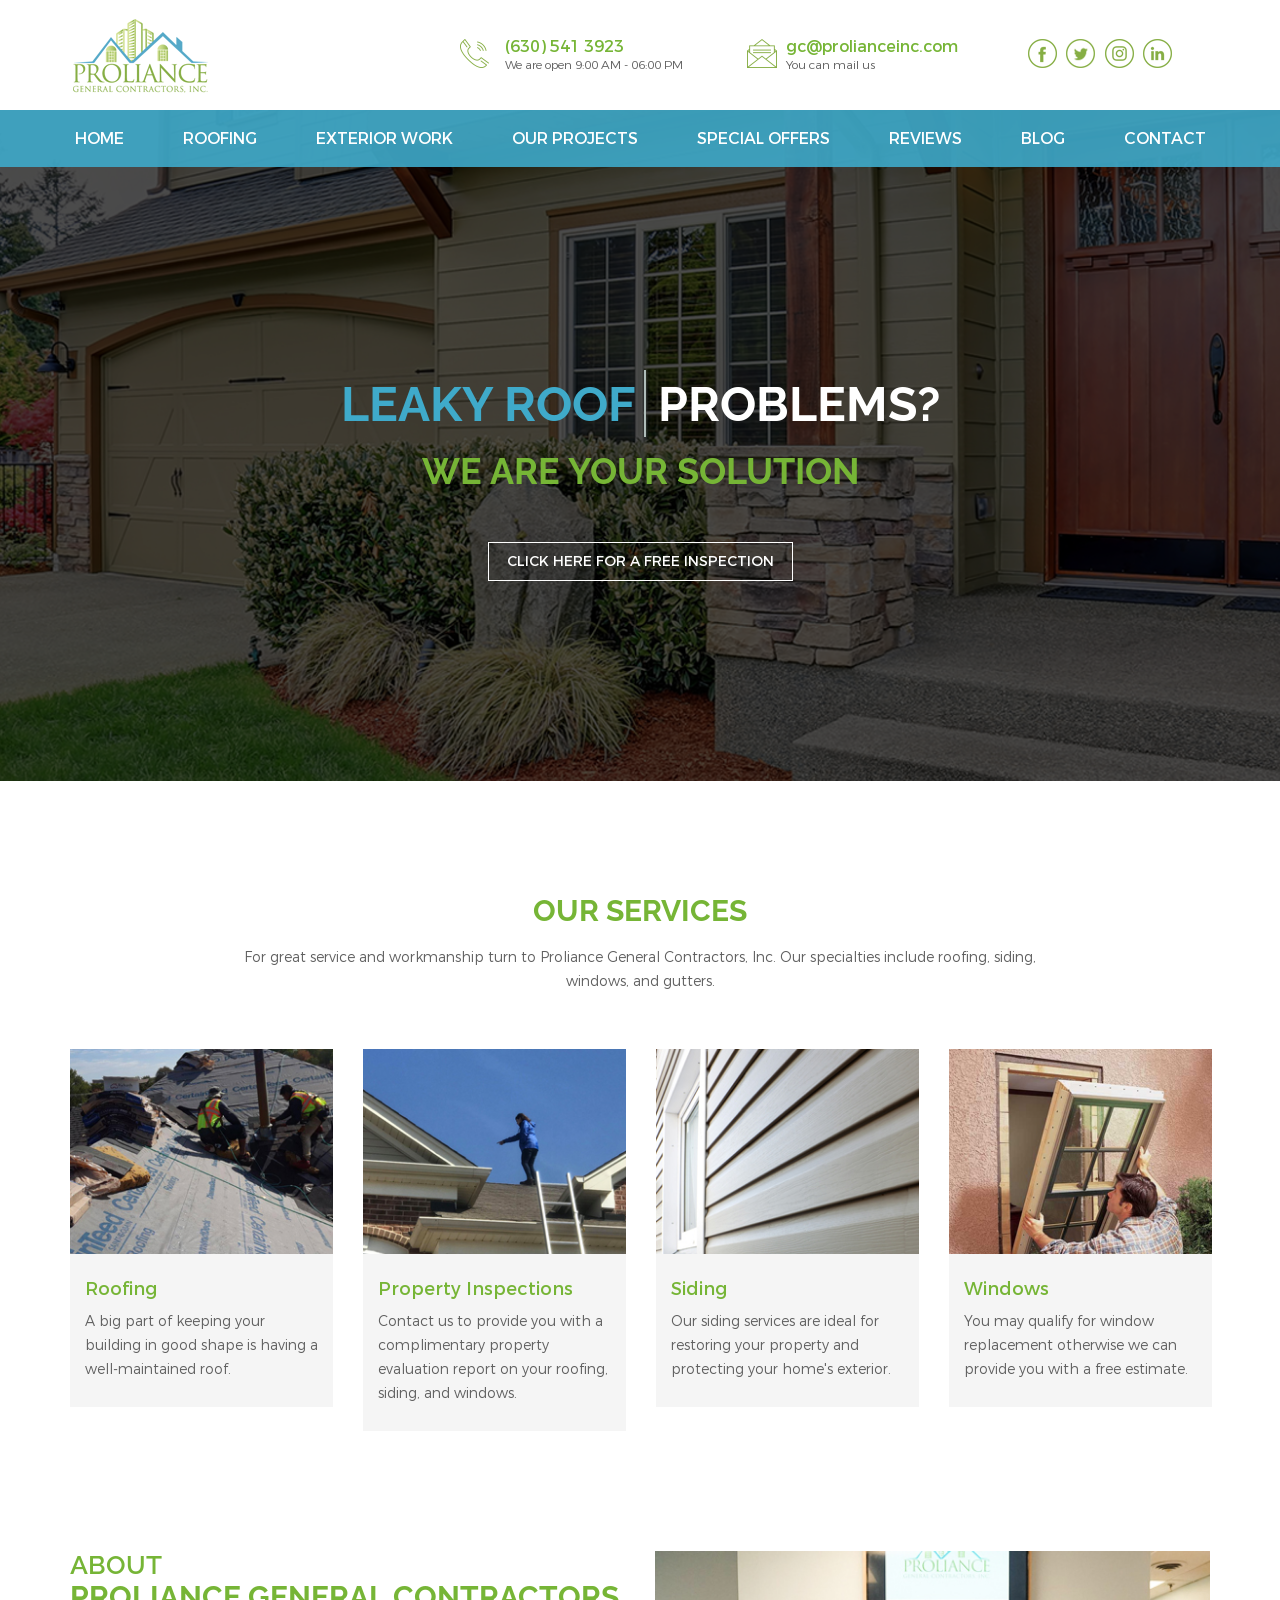
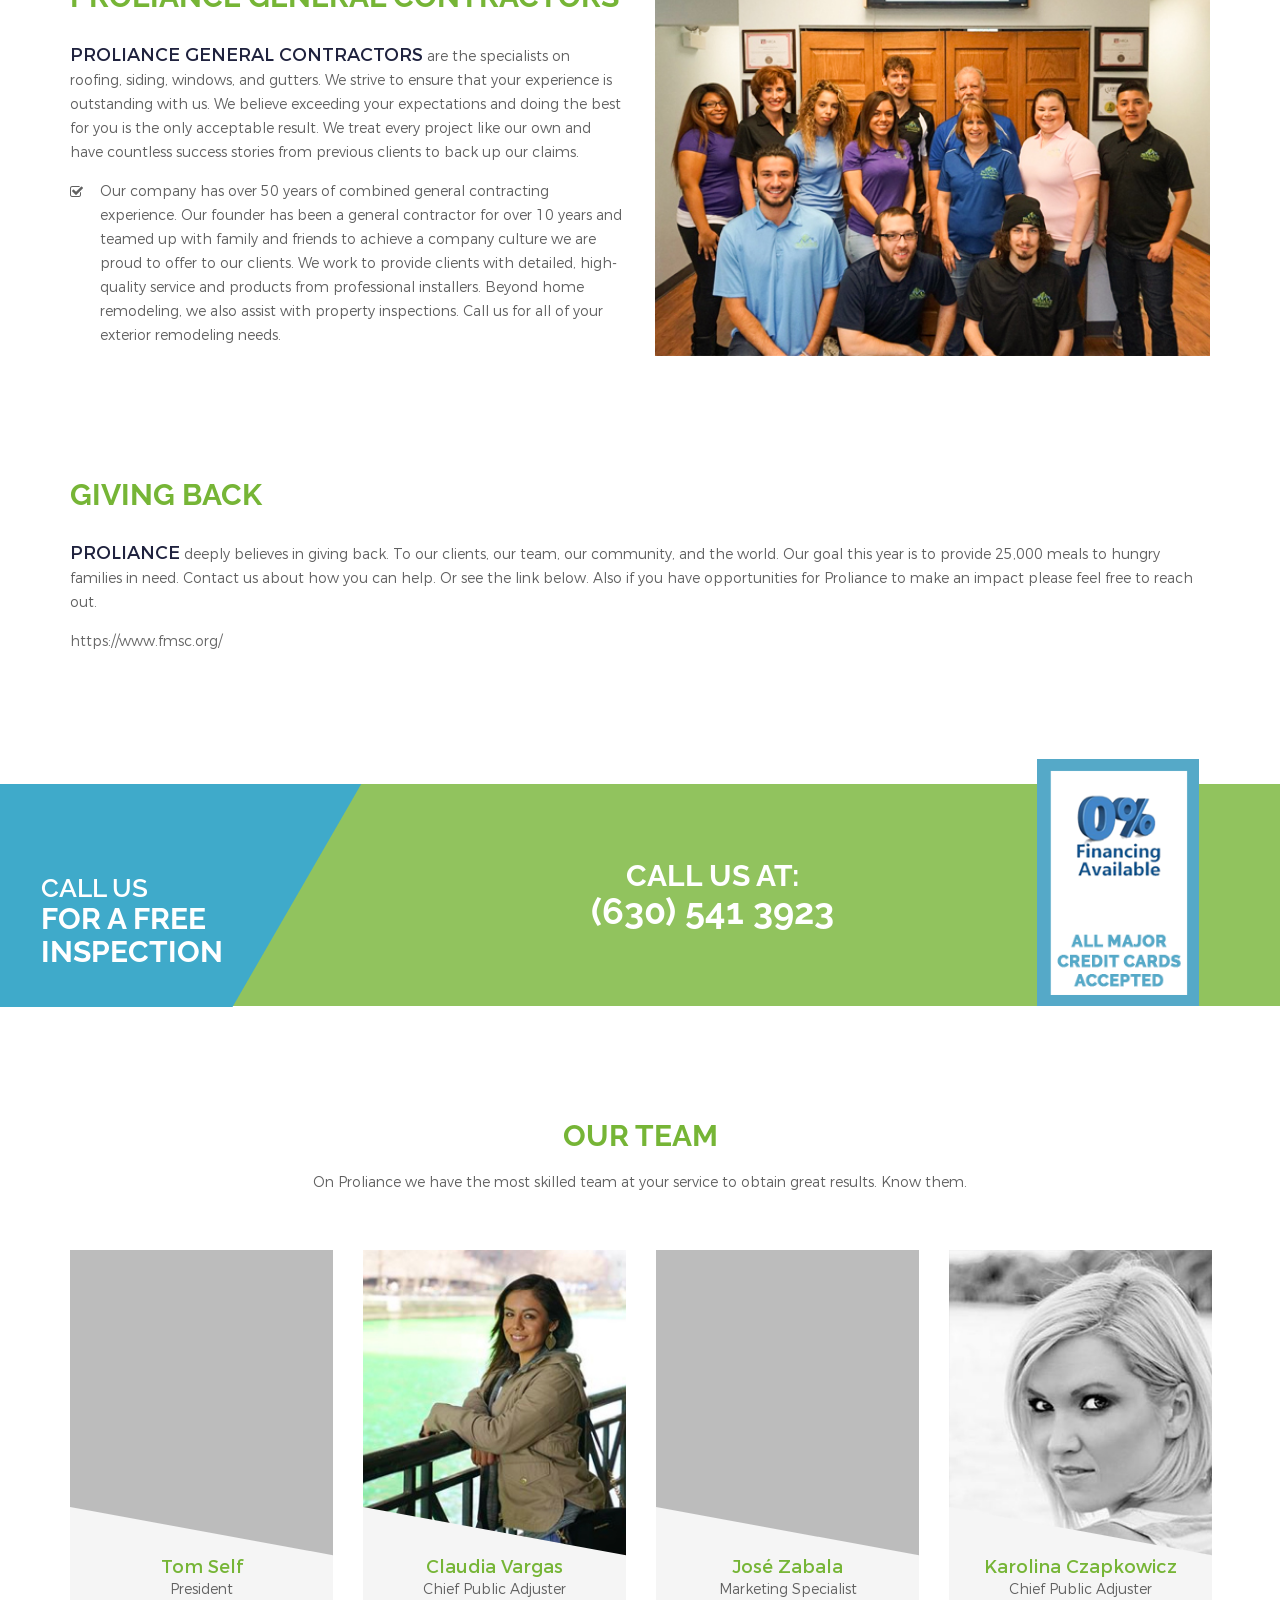
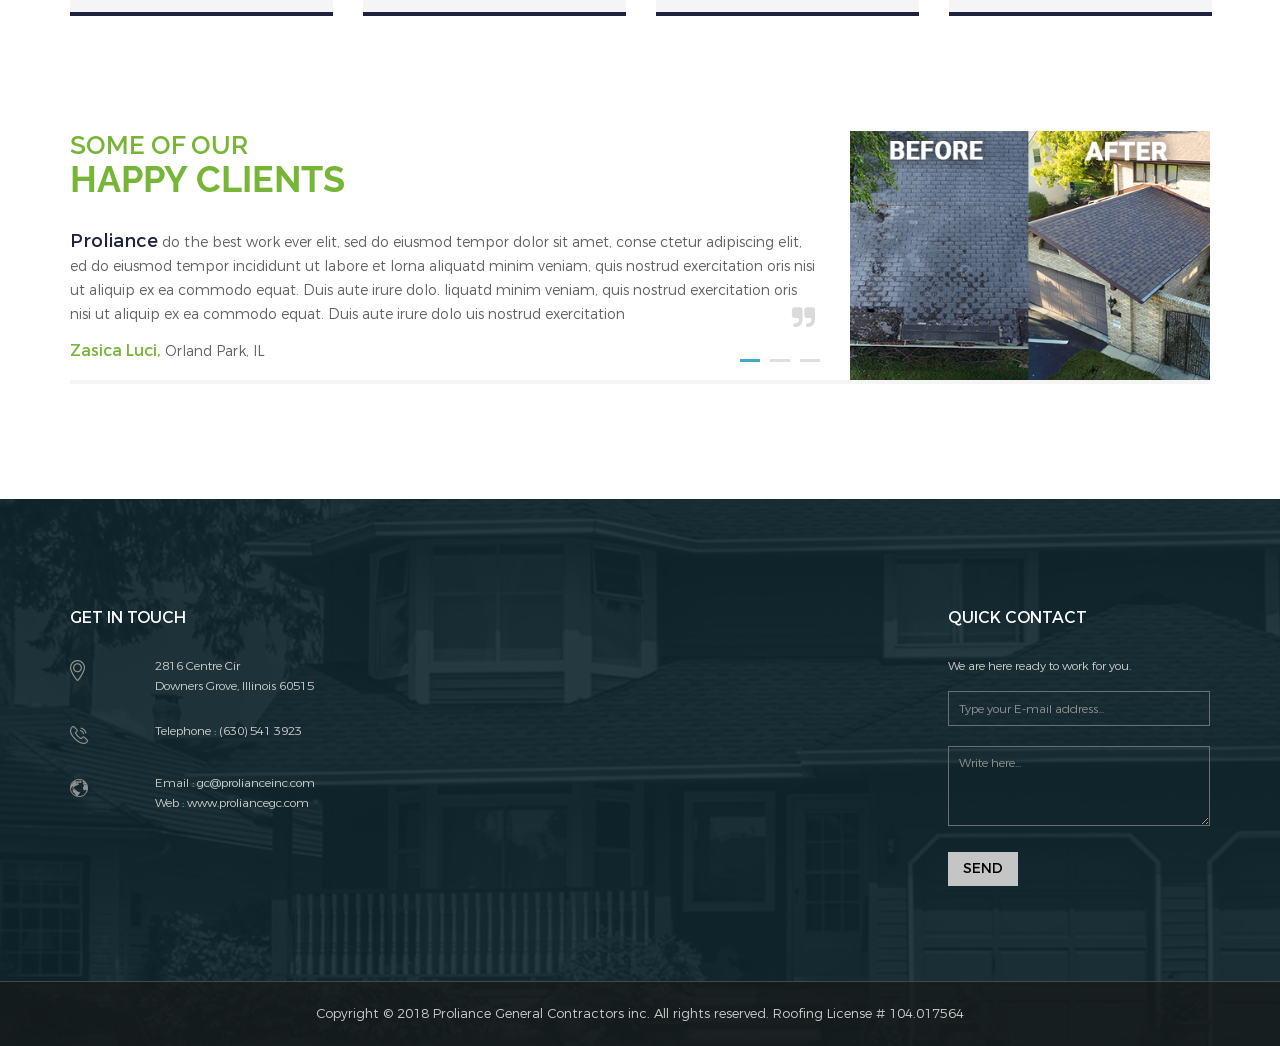
==== commit 1224fa12: "first tom changes" ====
--- a/index.html
+++ b/index.html
@@ -15,7 +15,7 @@
     <!-- Bootstrap fremwork main css -->
     <link rel="stylesheet" href="css/bootstrap.min.css">
     <!-- nivo slider CSS -->
-    <link rel="stylesheet" href="lib/css/nivo-slider.css"/>
+    <link rel="stylesheet" href="libjs/css/nivo-slider.css" />
     <!-- This core.css file contents all plugings css file. -->
     <link rel="stylesheet" href="css/core.css">
     <!-- Theme shortcodes/elements style -->
@@ -37,11 +37,11 @@
 <body>
     <!--[if lt IE 8]>
         <p class="browserupgrade">You are using an <strong>outdated</strong> browser. Please <a href="http://browsehappy.com/">upgrade your browser</a> to improve your experience.</p>
-    <![endif]-->  
+    <![endif]-->
 
     <!-- Body main wrapper start -->
     <div class="wrapper">
-    
+
         <!-- HEADER AREA START -->
         <header class="header-area header-wrapper">
             <div class="header-top-bar bg-white">
@@ -61,7 +61,7 @@
                                         <img src="images/icons/phone.png" alt="">
                                     </div>
                                     <div class="header-info">
-                                        <h6>+01 (630) 541 3923</h6>
+                                        <h6>(630) 541 3923</h6>
                                         <p>We are open 9:00 AM - 06:00 PM</p>
                                     </div>
                                 </div>
@@ -70,13 +70,29 @@
                                         <img src="images/icons/mail-open.png" alt="">
                                     </div>
                                     <div class="header-info">
-                                        <h6><a href="mailto:hnasir770@gmail.com">gc@prolianceinc.com</a></h6>
+                                        <h6>
+                                            <a href="mailto:hnasir770@gmail.com">gc@prolianceinc.com</a>
+                                        </h6>
                                         <p>You can mail us</p>
                                     </div>
                                 </div>
-                            </div>
-                        </div>
-<!--                         <div class="col-md-3 col-sm-6 col-xs-12">
+                                <div class="company-info-item social-media">
+                                    <div class="header-icon">
+                                        <a href="http://facebook.com/proliancegc"><img src="images/icons/facebook.png" alt=""></a>
+                                    </div>
+                                    <div class="header-icon">
+                                        <a href="http://twitter.com/proliancegc"><img src="images/icons/twitter.png" alt=""></a>
+                                    </div>
+                                    <div class="header-icon">
+                                        <a href="http://instagram.com/proliancegc"><img src="images/icons/instagram.png" alt=""></a>
+                                    </div>
+                                    <div class="header-icon">
+                                        <a href="https://www.linkedin.com/company/proliancegc"><img src="images/icons/linkedin.png" alt=""></a>
+                                    </div>
+                                </div>
+                            </div>
+                        </div>
+                        <!--                         <div class="col-md-3 col-sm-6 col-xs-12">
                             <div class="header-search clearfix">
                                 <form action="#">
                                     <button class="search-icon" type="submit">
@@ -101,8 +117,9 @@
                                 </div>
                                 <nav id="primary-menu">
                                     <ul class="main-menu text-center">
-                                        <li><a href="index.html">Home</a>
-                                            <ul class="drop-menu">
+                                        <li>
+                                            <a href="index.html">Home</a>
+                                            <!--                                             <ul class="drop-menu">
                                                 <li><a href="index.html">Home-1</a></li>
                                                 <li><a href="index-2.html">home-2</a></li>
                                                 <li><a href="index-3.html">home-3</a></li>
@@ -114,12 +131,13 @@
                                                 <li><a href="index-9.html">Box layout - 1</a></li>
                                                 <li><a href="index-10.html">Box layout - 2</a></li>
                                                 <li><a href="index-11.html">Box layout - 3</a></li>
-                                            </ul>
+                                            </ul> -->
                                         </li>
-                                        <li class="mega-parent"><a href="#">Roofing</a>
-                                            <div class="mega-menu-area">
+                                        <li class="mega-parent">
+                                            <a href="#">Roofing</a>
+                                            <!--<div class="mega-menu-area">
                                                 <ul class="single-mega-item">
-                                                    <li><a href="elements-accordion.html">Accordion</a></li>
+                                                     <li><a href="elements-accordion.html">Accordion</a></li>
                                                     <li><a href="elements-agent.html">Agent</a></li>
                                                     <li><a href="elements-alerts.html">Alerts</a></li>
                                                     <li><a href="elements-audio.html">Audio</a></li>
@@ -128,7 +146,7 @@
                                                     <li><a href="elements-contact-2.html">Contact-2</a></li>
                                                 </ul>
                                                 <ul class="single-mega-item">
-                                                    <li><a href="elements-features.html">Features</a></li>
+                                                  <li><a href="elements-features.html">Features</a></li>
                                                     <li><a href="elements-footer-1.html">Footer-1</a></li>
                                                     <li><a href="elements-footer-2.html">Footer-2</a></li>
                                                     <li><a href="elements-header-sticky-no.html">Header-sticky-no</a></li>
@@ -137,7 +155,7 @@
                                                     <li><a href="elements-media.html">Media</a></li>
                                                 </ul>
                                                 <ul class="single-mega-item">
-                                                    <li><a href="elements-pagination.html">Pagination</a></li>
+                                                  <li><a href="elements-pagination.html">Pagination</a></li>
                                                     <li><a href="elements-progress-bar.html">Progress-bar</a></li>
                                                     <li><a href="elements-property.html">Property</a></li>
                                                     <li><a href="elements-services.html">Services</a></li>
@@ -146,38 +164,42 @@
                                                     <li><a href="elements-sidebar-right-1.html">Sidebar-right-1</a></li>
                                                 </ul>
                                                 <ul class="single-mega-item">
-                                                    <li><a href="elements-sidebar-right-2.html">Sidebar-right-1</a></li>
+                                                  <li><a href="elements-sidebar-right-2.html">Sidebar-right-1</a></li>
                                                     <li><a href="elements-tab.html">Tab</a></li>
                                                     <li><a href="elements-table.html">Table</a></li>
                                                     <li><a href="elements-testimonials.html">Testimonials</a></li>
                                                     <li><a href="elements-toggles.html">Toggles</a></li>
                                                     <li><a href="elements-typography.html">Typography</a></li>
-                                                    <li><a href="elements-video.html">Video</a></li>
+                                                    <li><a href="elements-video.html">Video</a></li> 
                                                 </ul>
-                                            </div>
+                                            </div>-->
                                         </li>
-                                        <li><a href="service.html">Exterior Work</a>
-                                            <ul class="drop-menu">
-                                                <li><a href="service.html">Service</a></li>
-                                                <li><a href="service-details.html">Service details</a></li>
-                                            </ul>
+                                        <li>
+                                            <a href="#">Exterior Work</a>
+                                            <!--  <ul class="drop-menu">
+                                               <li><a href="service.html">Service</a></li>
+                                                <li><a href="service-details.html">Service details</a></li> 
+                                            </ul>-->
                                         </li>
-                                        <li><a href="properties.html">Our Projects</a>
-                                            <ul class="drop-menu">
-                                                <li><a href="properties.html">Properties</a></li>
+                                        <li>
+                                            <a href="#">Our Projects</a>
+                                            <!--  <ul class="drop-menu">
+                                               <li><a href="properties.html">Properties</a></li>
                                                 <li><a href="properties-left-sidebar.html">Properties left sidebar</a></li>
                                                 <li><a href="properties-right-sidebar.html">Properties right sidebar</a></li>
-                                                <li><a href="properties-details.html">Properties details</a></li>
-                                            </ul>
+                                                <li><a href="properties-details.html">Properties details</a></li> 
+                                            </ul>-->
                                         </li>
-                                        <li><a href="agent.html">Special Offers</a>
-                                            <ul class="drop-menu">
-                                                <li><a href="agent.html">Agent</a></li>
-                                                <li><a href="agent-details.html">Agent details</a></li>
-                                            </ul>
+                                        <li>
+                                            <a href="#">Special Offers</a>
+                                            <!--    <ul class="drop-menu">
+                                              <li><a href="agent.html">Agent</a></li>
+                                                <li><a href="agent-details.html">Agent details</a></li> 
+                                            </ul>-->
                                         </li>
-                                        <li><a href="#">Reviews</a>
-                                            <ul class="drop-menu menu-right">
+                                        <li>
+                                            <a href="#">Reviews</a>
+                                            <!--  <ul class="drop-menu menu-right">
                                                 <li><a href="about.html">About</a></li>
                                                 <li><a href="agent.html">Agent</a></li>
                                                 <li><a href="agent-details.html">Agent-details</a></li>
@@ -186,18 +208,21 @@
                                                 <li><a href="service-details.html">Service details</a></li>
                                                 <li><a href="login.html">Login</a></li>
                                                 <li><a href="404.html">404</a></li>
-                                                <li><a href="contact.html">Contact</a></li>
-                                            </ul>
+                                                <li><a href="contact.html">Contact</a></li> 
+                                            </ul>-->
                                         </li>
-                                        <li><a href="blog.html">Blog</a>
-                                            <ul class="drop-menu menu-right">
+                                        <li>
+                                            <a href="#">Blog</a>
+                                            <!--                                             <ul class="drop-menu menu-right">
                                                 <li><a href="blog.html">Blog</a></li>
                                                 <li><a href="blog-left-sidebar.html">Blog left sidebar</a></li>
                                                 <li><a href="blog-right-sidebar.html">Blog right sidebar</a></li>
                                                 <li><a href="single-blog.html">Single Bloge</a></li>
-                                            </ul>
+                                            </ul> -->
                                         </li>
-                                        <li><a href="contact.html">Contact</a></li>
+                                        <li>
+                                            <a href="#">Contact</a>
+                                        </li>
                                     </ul>
                                 </nav>
                             </div>
@@ -216,57 +241,124 @@
                         <div class="mobile-menu">
                             <nav id="dropdown">
                                 <ul>
-                                    <li><a href="index.html">Home</a>
+                                    <li>
+                                        <a href="index.html">Home</a>
                                         <ul>
-                                            <li><a href="index.html">Home-1</a></li>
-                                            <li><a href="index-2.html">home-2</a></li>
-                                            <li><a href="index-3.html">home-3</a></li>
-                                            <li><a href="index-4.html">Background Video</a></li>
-                                            <li><a href="index-5.html">Background Video overlay</a></li>
-                                            <li><a href="index-6.html">BG Video dot overlay</a></li>
-                                            <li><a href="index-7.html">Animated Text</a></li>
-                                            <li><a href="index-8.html">Animated Text dot overlay</a></li>
-                                            <li><a href="index-9.html">Box layout - 1</a></li>
-                                            <li><a href="index-10.html">Box layout - 2</a></li>
-                                            <li><a href="index-11.html">Box layout - 3</a></li>
+                                            <li>
+                                                <a href="index.html">Home-1</a>
+                                            </li>
+                                            <li>
+                                                <a href="index-2.html">home-2</a>
+                                            </li>
+                                            <li>
+                                                <a href="index-3.html">home-3</a>
+                                            </li>
+                                            <li>
+                                                <a href="index-4.html">Background Video</a>
+                                            </li>
+                                            <li>
+                                                <a href="index-5.html">Background Video overlay</a>
+                                            </li>
+                                            <li>
+                                                <a href="index-6.html">BG Video dot overlay</a>
+                                            </li>
+                                            <li>
+                                                <a href="index-7.html">Animated Text</a>
+                                            </li>
+                                            <li>
+                                                <a href="index-8.html">Animated Text dot overlay</a>
+                                            </li>
+                                            <li>
+                                                <a href="index-9.html">Box layout - 1</a>
+                                            </li>
+                                            <li>
+                                                <a href="index-10.html">Box layout - 2</a>
+                                            </li>
+                                            <li>
+                                                <a href="index-11.html">Box layout - 3</a>
+                                            </li>
                                         </ul>
                                     </li>
-                                    <li><a href="service.html">Service</a>
+                                    <li>
+                                        <a href="service.html">Service</a>
                                         <ul>
-                                            <li><a href="service.html">Service</a></li>
-                                            <li><a href="service-details.html">Service details</a></li>
+                                            <li>
+                                                <a href="service.html">Service</a>
+                                            </li>
+                                            <li>
+                                                <a href="service-details.html">Service details</a>
+                                            </li>
                                         </ul>
                                     </li>
-                                    <li><a href="properties.html">Properties</a>
+                                    <li>
+                                        <a href="properties.html">Properties</a>
                                         <ul>
-                                            <li><a href="properties.html">Properties</a></li>
-                                            <li><a href="properties-left-sidebar.html">Properties left sidebar</a></li>
-                                            <li><a href="properties-right-sidebar.html">Properties right sidebar</a></li>
-                                            <li><a href="properties-details.html">Properties details</a></li>
+                                            <li>
+                                                <a href="properties.html">Properties</a>
+                                            </li>
+                                            <li>
+                                                <a href="properties-left-sidebar.html">Properties left sidebar</a>
+                                            </li>
+                                            <li>
+                                                <a href="properties-right-sidebar.html">Properties right sidebar</a>
+                                            </li>
+                                            <li>
+                                                <a href="properties-details.html">Properties details</a>
+                                            </li>
                                         </ul>
                                     </li>
-                                    <li><a href="#">Pages</a>
+                                    <li>
+                                        <a href="#">Pages</a>
                                         <ul>
-                                            <li><a href="about.html">About</a></li>
-                                            <li><a href="agent.html">Agent</a></li>
-                                            <li><a href="agent-details.html">Agent-details</a></li>
-                                            <li><a href="features.html">Features</a></li>
-                                            <li><a href="service.html">Service</a></li>
-                                            <li><a href="service-details.html">Service details</a></li>
-                                            <li><a href="login.html">Login</a></li>
-                                            <li><a href="404.html">404</a></li>
-                                            <li><a href="contact.html">Contact</a></li>
+                                            <li>
+                                                <a href="about.html">About</a>
+                                            </li>
+                                            <li>
+                                                <a href="agent.html">Agent</a>
+                                            </li>
+                                            <li>
+                                                <a href="agent-details.html">Agent-details</a>
+                                            </li>
+                                            <li>
+                                                <a href="features.html">Features</a>
+                                            </li>
+                                            <li>
+                                                <a href="service.html">Service</a>
+                                            </li>
+                                            <li>
+                                                <a href="service-details.html">Service details</a>
+                                            </li>
+                                            <li>
+                                                <a href="login.html">Login</a>
+                                            </li>
+                                            <li>
+                                                <a href="404.html">404</a>
+                                            </li>
+                                            <li>
+                                                <a href="contact.html">Contact</a>
+                                            </li>
                                         </ul>
                                     </li>
-                                    <li><a href="blog.html">Blog</a>
+                                    <li>
+                                        <a href="blog.html">Blog</a>
                                         <ul>
-                                            <li><a href="blog.html">Blog</a></li>
-                                            <li><a href="blog-left-sidebar.html">Blog left sidebar</a></li>
-                                            <li><a href="blog-right-sidebar.html">Blog right sidebar</a></li>
-                                            <li><a href="single-blog.html">Single Bloge</a></li>
+                                            <li>
+                                                <a href="blog.html">Blog</a>
+                                            </li>
+                                            <li>
+                                                <a href="blog-left-sidebar.html">Blog left sidebar</a>
+                                            </li>
+                                            <li>
+                                                <a href="blog-right-sidebar.html">Blog right sidebar</a>
+                                            </li>
+                                            <li>
+                                                <a href="single-blog.html">Single Bloge</a>
+                                            </li>
                                         </ul>
                                     </li>
-                                    <li><a href="contact.html">Contact</a></li>
+                                    <li>
+                                        <a href="contact.html">Contact</a>
+                                    </li>
                                 </ul>
                             </nav>
                         </div>
@@ -283,9 +375,8 @@
                     <h1 class="slider-1-title-2 cd-headline clip is-full-width">
 
                         <span class="cd-words-wrapper text-theme">
-                            <b class="is-visible">Leaky roofs</b>
-                            <b>drafty windows</b>
-                            <b>drafty doors</b>
+                            <b class="is-visible">Leaky roof</b>
+                            <b>drafty window</b>
                             <b>old siding</b>
                         </span>
                         <span>PROBLEMS?</span>
@@ -302,7 +393,7 @@
 
         <!-- Start page content -->
         <section id="page-content" class="page-wrapper">
-            
+
             <!-- SERVICES AREA START -->
             <div class="services-area pt-115 pb-60">
                 <div class="container">
@@ -310,7 +401,8 @@
                         <div class="col-md-12">
                             <div class="section-title-2 text-center">
                                 <h2>OUR SERVICES</h2>
-                                <p>For great service and workmanship turn to Proliance General Contractors, Inc. Our specialties include roofing, siding, windows, and gutters.</p>
+                                <p>For great service and workmanship turn to Proliance General Contractors, Inc. Our specialties
+                                    include roofing, siding, windows, and gutters.</p>
                             </div>
                         </div>
                     </div>
@@ -320,10 +412,14 @@
                             <div class="col-md-12">
                                 <div class="service-item">
                                     <div class="service-item-image">
-                                        <a href="service-details.html"><img src="images/service/1.jpg" alt=""></a>
+                                        <a href="service-details.html">
+                                            <img src="images/service/1.jpg" alt="">
+                                        </a>
                                     </div>
                                     <div class="service-item-info">
-                                        <h5><a href="service-details.html">Roofing</a></h5>
+                                        <h5>
+                                            <a href="service-details.html">Roofing</a>
+                                        </h5>
                                         <p>A big part of keeping your building in good shape is having a well-maintained roof.</p>
                                     </div>
                                 </div>
@@ -332,11 +428,16 @@
                             <div class="col-md-12">
                                 <div class="service-item">
                                     <div class="service-item-image">
-                                        <a href="service-details.html"><img src="images/service/2.jpg" alt=""></a>
+                                        <a href="service-details.html">
+                                            <img src="images/service/2.jpg" alt="">
+                                        </a>
                                     </div>
                                     <div class="service-item-info">
-                                        <h5><a href="service-details.html">Property Inspections</a></h5>
-                                        <p>We have a great and prepared team to inspect your property and give to you a estimate.</p>
+                                        <h5>
+                                            <a href="service-details.html">Property Inspections</a>
+                                        </h5>
+                                        <p>Contact us to provide you with a complimentary property evaluation report on your
+                                            roofing, siding, and windows.</p>
                                     </div>
                                 </div>
                             </div>
@@ -344,11 +445,17 @@
                             <div class="col-md-12">
                                 <div class="service-item">
                                     <div class="service-item-image">
-                                        <a href="service-details.html"><img src="images/service/3.jpg" alt=""></a>
+                                        <a href="service-details.html">
+                                            <img src="images/service/3.jpg" alt="">
+                                        </a>
                                     </div>
                                     <div class="service-item-info">
-                                        <h5><a href="service-details.html">Siding</a></h5>
-                                        <p>Our siding services are ideal for restoring your property and protecting your home's exterior.</p>
+                                        <h5>
+                                            <a href="service-details.html">Siding</a>
+                                        </h5>
+                                        <p>Our siding services are ideal for restoring your property and protecting your home's
+                                            exterior.
+                                        </p>
                                     </div>
                                 </div>
                             </div>
@@ -356,11 +463,15 @@
                             <div class="col-md-12">
                                 <div class="service-item">
                                     <div class="service-item-image">
-                                        <a href="service-details.html"><img src="images/service/4.jpg" alt=""></a>
+                                        <a href="service-details.html">
+                                            <img src="images/service/4.jpg" alt="">
+                                        </a>
                                     </div>
                                     <div class="service-item-info">
-                                        <h5><a href="service-details.html">Windows & Doors</a></h5>
-                                        <p>We can help you with a free estimate on broken door or window replacement.</p>
+                                        <h5>
+                                            <a href="service-details.html">Windows</a>
+                                        </h5>
+                                        <p>You may qualify for window replacement otherwise we can provide you with a free estimate.</p>
                                     </div>
                                 </div>
                             </div>
@@ -369,35 +480,72 @@
                 </div>
             </div>
             <!-- SERVICES AREA END -->
-            
-            <!-- ABOUT SHELTEK AREA START -->
+
+            <!-- ABOUT AREA START -->
             <div class="about-sheltek-area pb-115">
                 <div class="container">
                     <div class="row">
                         <div class="col-sm-6 col-xs-12">
                             <div class="section-title mb-30">
-                                <h3>SOME WORD </h3>
-                                <h2>ABOUT PROLIANCE GENERAL CONTRACTORS</h2>
+                                <h3>ABOUT</h3>
+                                <h2>PROLIANCE GENERAL CONTRACTORS</h2>
                             </div>
                             <div class="about-sheltek-info">
-                                <p><span data-placement="top" data-toggle="tooltip" data-original-title="The name you can trust" class="tooltip-content">PROLIANCE GENERAL CONTRACTORS</span> are the specialists on roofing, siding, windows, and gutters. We strive to ensure that you are completely satisfied with every job. We believe exceeding your expectations and gaining complete satisfaction is the only acceptable result. We treat every project like our own and have success stories from previous clients to back up our claims. 
+                                <p>
+                                    <span data-placement="top" data-toggle="tooltip" data-original-title="The name you can trust" class="tooltip-content">PROLIANCE GENERAL CONTRACTORS</span> are the specialists on roofing, siding, windows,
+                                    and gutters. We strive to ensure that your experience is outstanding with us. We believe
+                                    exceeding your expectations and doing the best for you is the only acceptable result.
+                                    We treat every project like our own and have countless success stories from previous
+                                    clients to back up our claims.
                                 </p>
                                 <div class="author-quote">
-                                    <p>Our company has over 50 years of combined general contracting experience. Our founder has been a general contractor for over 10 years and teamed up with family and friends to achieve a company culture we are proud to offer to our clients. We work to provide clients with detailed, high-quality service and products from professional installers. Beyond home remodeling, we also assist with property inspections. Call us for all of your home remodeling needs. </p>
-                                    <p>A percentage of our profits goes back to the community; We provide complete roof replacements to the less fortunate. Hire us for complete remodeling, including roofing, siding, and windows, and we will donate $300 to a charity of your choice. ($100/per product.) *Not valid on insurance claim projects.</p>
+                                    <p>Our company has over 50 years of combined general contracting experience. Our founder
+                                        has been a general contractor for over 10 years and teamed up with family and friends
+                                        to achieve a company culture we are proud to offer to our clients. We work to provide
+                                        clients with detailed, high-quality service and products from professional installers.
+                                        Beyond home remodeling, we also assist with property inspections. Call us for all
+                                        of your exterior remodeling needs. </p>
                                 </div>
                             </div>
                         </div>
                         <div class="col-sm-6 col-xs-12">
                             <div class="about-image">
-                                <a href="about.html"><img src="images/about/2.jpg" alt=""></a>
+                                <a href="about.html">
+                                    <img src="images/about/2.jpg" alt="">
+                                </a>
                             </div>
                         </div>
                     </div>
                 </div>
             </div>
-            <!-- ABOUT SHELTEK AREA END -->
-            
+            <!-- ABOUT AREA END -->
+
+            <!-- GIVING BACK AREA START -->
+            <div class="about-sheltek-area pb-115">
+                <div class="container">
+                    <div class="row">
+                        <div class="col-sm-12 col-xs-12">
+                            <div class="section-title mb-30">
+                                <h2>GIVING BACK</h2>
+                            </div>
+                            <div class="about-sheltek-info">
+                                <p>
+                                    <span data-placement="top" data-toggle="tooltip" data-original-title="The name you can trust" class="tooltip-content">PROLIANCE</span> deeply believes in giving back. To our clients, our team, our community,
+                                    and the world. Our goal this year is to provide 25,000 meals to hungry families in need.
+                                    Contact us about how you can help. Or see the link below. Also if you have opportunities
+                                    for Proliance to make an impact please feel free to reach out.
+                                </p>
+                                <div>
+                                    <p>
+                                        <a href="https://www.fmsc.org/">https://www.fmsc.org/</a>
+                                    </p>
+                                </div>
+                            </div>
+                        </div>
+                    </div>
+                </div>
+            </div>
+            <!-- GIVING AREA END-->
             <!-- BOOKING AREA START -->
             <div class="booking-area bg-1 call-to-bg plr-140 pt-75">
                 <div class="container-fluid">
@@ -405,14 +553,14 @@
                         <div class="col-md-3 col-sm-4 col-xs-12">
                             <div class="section-title text-white">
                                 <h3>CALL US</h3>
-                                <h2 class="h1">FOR A FREE ESTIMATE</h2>
+                                <h2 class="h2">FOR A FREE INSPECTION</h2>
                             </div>
                         </div>
                         <div class="col-md-9 col-sm-8 col-xs-12">
                             <div class="booking-conternt  clearfix">
-                                <div class="book-house text-white">
-                                    <h2>All Major Credit Cards Accepted</h2>
-                                    <h2 class="h5">CALL US ON : +01(630) 541 3923</h2>
+                                <div class="book-house text-white text-center">
+                                    <h2>CALL US AT:</h2>
+                                    <h1>(630) 541 3923</h1>
                                 </div>
                                 <div class="booking-imgae">
                                     <img src="images/others/booking.png" alt="">
@@ -423,7 +571,7 @@
                 </div>
             </div>
             <!-- BOOKING AREA END -->
-            
+
             <!-- OUR AGENTS AREA START -->
             <div class="our-agents-area pt-115 pb-55">
                 <div class="container">
@@ -431,7 +579,9 @@
                         <div class="col-md-12">
                             <div class="section-title-2 text-center">
                                 <h2>OUR TEAM</h2>
-                                <p>On Proliance we have the most skilled team at your service to obtain great results. Know them.</p>
+                                <p>On Proliance we have the most skilled team at your service to obtain great results. Know
+                                    them.
+                                </p>
                             </div>
                         </div>
                     </div>
@@ -446,24 +596,46 @@
                                         </div>
                                         <div class="agent-info">
                                             <div class="agent-name">
-                                                <h5><a href="agent-details.html">Tom Self</a></h5>
+                                                <h5>
+                                                    <a href="agent-details.html">Tom Self</a>
+                                                </h5>
                                                 <p>President</p>
                                             </div>
                                         </div>
                                         <div class="agent-info-hover">
                                             <div class="agent-name">
-                                                <h5><a href="agent-details.html">Tom Self</a></h5>
+                                                <h5>
+                                                    <a href="agent-details.html">Tom Self</a>
+                                                </h5>
                                                 <p>President</p>
                                             </div>
                                             <ul class="agent-address">
-                                                <li><img src="images/icons/phone-2.png" alt="">+1245  785  659 </li>
-                                                <li><img src="images/icons/mail-close.png" alt="">tom.s@prolianceinc.com</li>
+                                                <li>
+                                                    <img src="images/icons/phone-2.png" alt="">(630) 677 0001</li>
+                                                <li>
+                                                    <img src="images/icons/mail-close.png" alt="">tom.s@prolianceinc.com</li>
                                             </ul>
                                             <ul class="social-media">
-                                                <li><a href="#"><i class="fa fa-facebook" aria-hidden="true"></i></a></li>
-                                                <li><a href="#"><i class="fa fa-twitter" aria-hidden="true"></i></a></li>
-                                                <li><a href="#"><i class="fa fa-linkedin" aria-hidden="true"></i></a></li>
-                                                <li><a href="#"><i class="fa fa-google-plus" aria-hidden="true"></i></a></li>
+                                                <li>
+                                                    <a href="#">
+                                                        <i class="fa fa-facebook" aria-hidden="true"></i>
+                                                    </a>
+                                                </li>
+                                                <li>
+                                                    <a href="#">
+                                                        <i class="fa fa-twitter" aria-hidden="true"></i>
+                                                    </a>
+                                                </li>
+                                                <li>
+                                                    <a href="#">
+                                                        <i class="fa fa-linkedin" aria-hidden="true"></i>
+                                                    </a>
+                                                </li>
+                                                <li>
+                                                    <a href="#">
+                                                        <i class="fa fa-google-plus" aria-hidden="true"></i>
+                                                    </a>
+                                                </li>
                                             </ul>
                                         </div>
                                     </div>
@@ -476,24 +648,46 @@
                                         </div>
                                         <div class="agent-info">
                                             <div class="agent-name">
-                                                <h5><a href="agent-details.html">Claudia Hernández</a></h5>
-                                                <p>Inspections Chief</p>
+                                                <h5>
+                                                    <a href="agent-details.html">Claudia Vargas</a>
+                                                </h5>
+                                                <p>Chief Public Adjuster</p>
                                             </div>
                                         </div>
                                         <div class="agent-info-hover">
                                             <div class="agent-name">
-                                                <h5><a href="agent-details.html">Claudia Hernández</a></h5>
-                                                <p>Inspections Chief</p>
+                                                <h5>
+                                                    <a href="agent-details.html">Claudia Vargas</a>
+                                                </h5>
+                                                <p>Chief Public Adjuster</p>
                                             </div>
                                             <ul class="agent-address">
-                                                <li><img src="images/icons/phone-2.png" alt="">+1245  785  659 </li>
-                                                <li><img src="images/icons/mail-close.png" alt="">claudia.h@prolianceinc.com</li>
+                                                <li>
+                                                    <img src="images/icons/phone-2.png" alt="">(630) 930 0326</li>
+                                                <li>
+                                                    <img src="images/icons/mail-close.png" alt="">claudia.v@prolianceinc.com</li>
                                             </ul>
                                             <ul class="social-media">
-                                                <li><a href="#"><i class="fa fa-facebook" aria-hidden="true"></i></a></li>
-                                                <li><a href="#"><i class="fa fa-twitter" aria-hidden="true"></i></a></li>
-                                                <li><a href="#"><i class="fa fa-linkedin" aria-hidden="true"></i></a></li>
-                                                <li><a href="#"><i class="fa fa-google-plus" aria-hidden="true"></i></a></li>
+                                                <li>
+                                                    <a href="#">
+                                                        <i class="fa fa-facebook" aria-hidden="true"></i>
+                                                    </a>
+                                                </li>
+                                                <li>
+                                                    <a href="#">
+                                                        <i class="fa fa-twitter" aria-hidden="true"></i>
+                                                    </a>
+                                                </li>
+                                                <li>
+                                                    <a href="#">
+                                                        <i class="fa fa-linkedin" aria-hidden="true"></i>
+                                                    </a>
+                                                </li>
+                                                <li>
+                                                    <a href="#">
+                                                        <i class="fa fa-google-plus" aria-hidden="true"></i>
+                                                    </a>
+                                                </li>
                                             </ul>
                                         </div>
                                     </div>
@@ -506,24 +700,46 @@
                                         </div>
                                         <div class="agent-info">
                                             <div class="agent-name">
-                                                <h5><a href="agent-details.html">Pepe Zabala</a></h5>
-                                                <p>House Inspector</p>
+                                                <h5>
+                                                    <a href="agent-details.html">José Zabala</a>
+                                                </h5>
+                                                <p>Marketing Specialist</p>
                                             </div>
                                         </div>
                                         <div class="agent-info-hover">
                                             <div class="agent-name">
-                                                <h5><a href="agent-details.html">Pepe Zabala</a></h5>
-                                                <p>House Inspector</p>
+                                                <h5>
+                                                    <a href="agent-details.html">José Zabala</a>
+                                                </h5>
+                                                <p>Marketing Specialist</p>
                                             </div>
                                             <ul class="agent-address">
-                                                <li><img src="images/icons/phone-2.png" alt="">+1245  785  659 </li>
-                                                <li><img src="images/icons/mail-close.png" alt="">pepe.z@prolianceinc.com </li>
+                                                <li>
+                                                    <img src="images/icons/phone-2.png" alt="">(630) 465 6986</li>
+                                                <li>
+                                                    <img src="images/icons/mail-close.png" alt="">jose.z@prolianceinc.com</li>
                                             </ul>
                                             <ul class="social-media">
-                                                <li><a href="#"><i class="fa fa-facebook" aria-hidden="true"></i></a></li>
-                                                <li><a href="#"><i class="fa fa-twitter" aria-hidden="true"></i></a></li>
-                                                <li><a href="#"><i class="fa fa-linkedin" aria-hidden="true"></i></a></li>
-                                                <li><a href="#"><i class="fa fa-google-plus" aria-hidden="true"></i></a></li>
+                                                <li>
+                                                    <a href="#">
+                                                        <i class="fa fa-facebook" aria-hidden="true"></i>
+                                                    </a>
+                                                </li>
+                                                <li>
+                                                    <a href="#">
+                                                        <i class="fa fa-twitter" aria-hidden="true"></i>
+                                                    </a>
+                                                </li>
+                                                <li>
+                                                    <a href="#">
+                                                        <i class="fa fa-linkedin" aria-hidden="true"></i>
+                                                    </a>
+                                                </li>
+                                                <li>
+                                                    <a href="#">
+                                                        <i class="fa fa-google-plus" aria-hidden="true"></i>
+                                                    </a>
+                                                </li>
                                             </ul>
                                         </div>
                                     </div>
@@ -536,24 +752,46 @@
                                         </div>
                                         <div class="agent-info">
                                             <div class="agent-name">
-                                                <h5><a href="agent-details.html">Karolina Czapkowicz</a></h5>
-                                                <p>Financial Accounts</p>
+                                                <h5>
+                                                    <a href="agent-details.html">Karolina Czapkowicz</a>
+                                                </h5>
+                                                <p>Chief Public Adjuster</p>
                                             </div>
                                         </div>
                                         <div class="agent-info-hover">
                                             <div class="agent-name">
-                                                <h5><a href="agent-details.html">Karolina Czapkowicz</a></h5>
-                                                <p>Financial Accounts</p>
+                                                <h5>
+                                                    <a href="agent-details.html">Karolina Czapkowicz</a>
+                                                </h5>
+                                                <p>Chief Public Adjuster</p>
                                             </div>
                                             <ul class="agent-address">
-                                                <li><img src="images/icons/phone-2.png" alt="">+1245  785  659 </li>
-                                                <li><img src="images/icons/mail-close.png" alt="">karolina.c@prolianceinc.com </li>
+                                                <li>
+                                                    <img src="images/icons/phone-2.png" alt="">(773) 574 3418</li>
+                                                <li>
+                                                    <img src="images/icons/mail-close.png" alt="">karolina.c@prolianceinc.com </li>
                                             </ul>
                                             <ul class="social-media">
-                                                <li><a href="#"><i class="fa fa-facebook" aria-hidden="true"></i></a></li>
-                                                <li><a href="#"><i class="fa fa-twitter" aria-hidden="true"></i></a></li>
-                                                <li><a href="#"><i class="fa fa-linkedin" aria-hidden="true"></i></a></li>
-                                                <li><a href="#"><i class="fa fa-google-plus" aria-hidden="true"></i></a></li>
+                                                <li>
+                                                    <a href="#">
+                                                        <i class="fa fa-facebook" aria-hidden="true"></i>
+                                                    </a>
+                                                </li>
+                                                <li>
+                                                    <a href="#">
+                                                        <i class="fa fa-twitter" aria-hidden="true"></i>
+                                                    </a>
+                                                </li>
+                                                <li>
+                                                    <a href="#">
+                                                        <i class="fa fa-linkedin" aria-hidden="true"></i>
+                                                    </a>
+                                                </li>
+                                                <li>
+                                                    <a href="#">
+                                                        <i class="fa fa-google-plus" aria-hidden="true"></i>
+                                                    </a>
+                                                </li>
                                             </ul>
                                         </div>
                                     </div>
@@ -566,24 +804,46 @@
                                         </div>
                                         <div class="agent-info">
                                             <div class="agent-name">
-                                                <h5><a href="agent-details.html">Momen Bhuyan</a></h5>
+                                                <h5>
+                                                    <a href="agent-details.html">Momen Bhuyan</a>
+                                                </h5>
                                                 <p>Real Estate Broker</p>
                                             </div>
                                         </div>
                                         <div class="agent-info-hover">
                                             <div class="agent-name">
-                                                <h5><a href="agent-details.html">Momen Bhuyan</a></h5>
+                                                <h5>
+                                                    <a href="agent-details.html">Momen Bhuyan</a>
+                                                </h5>
                                                 <p>Real Estate Broker</p>
                                             </div>
                                             <ul class="agent-address">
-                                                <li><img src="images/icons/phone-2.png" alt="">+1245  785  659 </li>
-                                                <li><img src="images/icons/mail-close.png" alt="">eva@gmail.com </li>
+                                                <li>
+                                                    <img src="images/icons/phone-2.png" alt="">+1245 785 659 </li>
+                                                <li>
+                                                    <img src="images/icons/mail-close.png" alt="">eva@gmail.com </li>
                                             </ul>
                                             <ul class="social-media">
-                                                <li><a href="#"><i class="fa fa-facebook" aria-hidden="true"></i></a></li>
-                                                <li><a href="#"><i class="fa fa-twitter" aria-hidden="true"></i></a></li>
-                                                <li><a href="#"><i class="fa fa-linkedin" aria-hidden="true"></i></a></li>
-                                                <li><a href="#"><i class="fa fa-google-plus" aria-hidden="true"></i></a></li>
+                                                <li>
+                                                    <a href="#">
+                                                        <i class="fa fa-facebook" aria-hidden="true"></i>
+                                                    </a>
+                                                </li>
+                                                <li>
+                                                    <a href="#">
+                                                        <i class="fa fa-twitter" aria-hidden="true"></i>
+                                                    </a>
+                                                </li>
+                                                <li>
+                                                    <a href="#">
+                                                        <i class="fa fa-linkedin" aria-hidden="true"></i>
+                                                    </a>
+                                                </li>
+                                                <li>
+                                                    <a href="#">
+                                                        <i class="fa fa-google-plus" aria-hidden="true"></i>
+                                                    </a>
+                                                </li>
                                             </ul>
                                         </div>
                                     </div>
@@ -611,23 +871,53 @@
                                             <!-- testimonial-item -->
                                             <div class="testimonial-item">
                                                 <div class="testimonial-brief">
-                                                    <p><span data-placement="top" data-toggle="tooltip" data-original-title="The name you can trust" class="tooltip-content">Sheltek</span> is the best theme for  elit, sed do eiusmod tempor dolor sit amet, conse ctetur adipiscing elit, ed do eiusmod tempor incididunt ut labore et lorna aliquatd minim veniam, quis nostrud exercitation oris nisi ut aliquip ex ea commodo equat. Duis aute irure dolo. liquatd minim veniam, quis nostrud exercitation oris nisi ut aliquip ex ea commodo equat. Duis aute irure dolo uis nostrud exercitation</p>
+                                                    <p>
+                                                        <span data-placement="top" data-toggle="tooltip" data-original-title="The name you can trust" class="tooltip-content">Proliance</span> do the best work ever elit, sed do eiusmod tempor
+                                                        dolor sit amet, conse ctetur adipiscing elit, ed do eiusmod tempor
+                                                        incididunt ut labore et lorna aliquatd minim veniam, quis nostrud
+                                                        exercitation oris nisi ut aliquip ex ea commodo equat. Duis aute
+                                                        irure dolo. liquatd minim veniam, quis nostrud exercitation oris
+                                                        nisi ut aliquip ex ea commodo equat. Duis aute irure dolo uis nostrud
+                                                        exercitation
+                                                    </p>
                                                 </div>
-                                                <h6>Zasica Luci, <span>CEO</span></h6>
+                                                <h6>Zasica Luci,
+                                                    <span>Orland Park, IL</span>
+                                                </h6>
                                             </div>
                                             <!-- testimonial-item -->
                                             <div class="testimonial-item">
                                                 <div class="testimonial-brief">
-                                                    <p><span data-placement="top" data-toggle="tooltip" data-original-title="The name you can trust" class="tooltip-content">Sheltek</span> is the best theme for  elit, sed do eiusmod tempor dolor sit amet, conse ctetur adipiscing elit, ed do eiusmod tempor incididunt ut labore et lorna aliquatd minim veniam, quis nostrud exercitation oris nisi ut aliquip ex ea commodo equat. Duis aute irure dolo. liquatd minim veniam, quis nostrud exercitation oris nisi ut aliquip ex ea commodo equat. Duis aute irure dolo uis nostrud exercitation</p>
+                                                    <p>
+                                                        <span data-placement="top" data-toggle="tooltip" data-original-title="The name you can trust" class="tooltip-content">Proliance</span> do the best work ever elit, sed do eiusmod tempor
+                                                        dolor sit amet, conse ctetur adipiscing elit, ed do eiusmod tempor
+                                                        incididunt ut labore et lorna aliquatd minim veniam, quis nostrud
+                                                        exercitation oris nisi ut aliquip ex ea commodo equat. Duis aute
+                                                        irure dolo. liquatd minim veniam, quis nostrud exercitation oris
+                                                        nisi ut aliquip ex ea commodo equat. Duis aute irure dolo uis nostrud
+                                                        exercitation
+                                                    </p>
                                                 </div>
-                                                <h6>Zasica Luci, <span>CEO</span></h6>
+                                                <h6>Zasica Luci,
+                                                    <span>CEO</span>
+                                                </h6>
                                             </div>
                                             <!-- testimonial-item -->
                                             <div class="testimonial-item">
                                                 <div class="testimonial-brief">
-                                                    <p><span data-placement="top" data-toggle="tooltip" data-original-title="The name you can trust" class="tooltip-content">Sheltek</span> is the best theme for  elit, sed do eiusmod tempor dolor sit amet, conse ctetur adipiscing elit, ed do eiusmod tempor incididunt ut labore et lorna aliquatd minim veniam, quis nostrud exercitation oris nisi ut aliquip ex ea commodo equat. Duis aute irure dolo. liquatd minim veniam, quis nostrud exercitation oris nisi ut aliquip ex ea commodo equat. Duis aute irure dolo uis nostrud exercitation</p>
+                                                    <p>
+                                                        <span data-placement="top" data-toggle="tooltip" data-original-title="The name you can trust" class="tooltip-content">Proliance</span> do the best work ever elit, sed do eiusmod tempor
+                                                        dolor sit amet, conse ctetur adipiscing elit, ed do eiusmod tempor
+                                                        incididunt ut labore et lorna aliquatd minim veniam, quis nostrud
+                                                        exercitation oris nisi ut aliquip ex ea commodo equat. Duis aute
+                                                        irure dolo. liquatd minim veniam, quis nostrud exercitation oris
+                                                        nisi ut aliquip ex ea commodo equat. Duis aute irure dolo uis nostrud
+                                                        exercitation
+                                                    </p>
                                                 </div>
-                                                <h6>Zasica Luci, <span>CEO</span></h6>
+                                                <h6>Zasica Luci,
+                                                    <span>CEO</span>
+                                                </h6>
                                             </div>
                                         </div>
                                     </div>
@@ -644,79 +934,82 @@
             </div>
             <!-- TESTIMONIAL AREA END -->
 
-         
-
-        <!-- Start footer area -->
-        <footer id="footer" class="footer-area bg-2 bg-opacity-black-90">
-            <div class="footer-top pt-110 pb-80">
-                <div class="container">
-                    <div class="row">
-                        <!-- footer-address -->
-                        <div class="col-lg-9 col-md-3 col-sm-6 col-xs-12">
-                            <div class="footer-widget">
-                                <h6 class="footer-titel">GET IN TOUCH</h6>
-                                <ul class="footer-address">
-                                    <li>
-                                        <div class="address-icon">
-                                            <img src="images/icons/location-2.png" alt="">
-                                        </div>
-                                        <div class="address-info">
-                                            <span>2816 Centre Cir</span>
-                                            <span>Downers Grove, Illinois 60515</span>
-                                        </div>
-                                    </li>
-                                    <li>
-                                        <div class="address-icon">
-                                            <img src="images/icons/phone-3.png" alt="">
-                                        </div>
-                                        <div class="address-info">
-                                            <span>Telephone : +1 (630) 541 3923</span>
-                                        </div>
-                                    </li>
-                                    <li>
-                                        <div class="address-icon">
-                                            <img src="images/icons/world.png" alt="">
-                                        </div>
-                                        <div class="address-info">
-                                            <span>Email : gc@prolianceinc.com</span>
-                                            <span>Web :<a href="#" target="_blank"> www.proliancegc.com</a></span>
-                                        </div>
-                                    </li>
-                                </ul>
-                            </div>
-                        </div>
-                        
-                        <!-- footer-contact -->
-                        <div class="col-lg-3 col-md-4 col-sm-6 col-xs-12">
-                            <div class="footer-widget">
-                                <h6 class="footer-titel">QUICK CONTACT</h6>
-                                <div class="footer-contact">
-                                    <p>We are here ready to work for you.</p>
-                                    <form  id="contact-form-2" action="mail_footer.php" method="post">
-                                        <input type="email" name="email2" placeholder="Type your E-mail address...">
-                                        <textarea name="message2" placeholder="Write here..."></textarea>
-                                        <button type="submit" value="send">Send</button>
-                                    </form>
-                                    <p class="form-messege"></p>
-                                </div>
-                            </div>
-                        </div>
-                    </div>
-                </div>
-            </div>
-            <div class="footer-bottom">
-                <div class="container">
-                    <div class="row">
-                        <div class="col-xs-12">
-                            <div class="copyright text-center">
-                                <p>Copyright &copy; 2018 Proliance General Contractors inc. All rights reserved. Roofing License # 104.017564</p>
-                            </div>
-                        </div>
-                    </div>
-                </div>
-            </div>
-        </footer>
-        <!-- End footer area -->
+
+
+            <!-- Start footer area -->
+            <footer id="footer" class="footer-area bg-2 bg-opacity-black-90">
+                <div class="footer-top pt-110 pb-80">
+                    <div class="container">
+                        <div class="row">
+                            <!-- footer-address -->
+                            <div class="col-lg-9 col-md-3 col-sm-6 col-xs-12">
+                                <div class="footer-widget">
+                                    <h6 class="footer-titel">GET IN TOUCH</h6>
+                                    <ul class="footer-address">
+                                        <li>
+                                            <div class="address-icon">
+                                                <img src="images/icons/location-2.png" alt="">
+                                            </div>
+                                            <div class="address-info">
+                                                <span>2816 Centre Cir</span>
+                                                <span>Downers Grove, Illinois 60515</span>
+                                            </div>
+                                        </li>
+                                        <li>
+                                            <div class="address-icon">
+                                                <img src="images/icons/phone-3.png" alt="">
+                                            </div>
+                                            <div class="address-info">
+                                                <span>Telephone : (630) 541 3923</span>
+                                            </div>
+                                        </li>
+                                        <li>
+                                            <div class="address-icon">
+                                                <img src="images/icons/world.png" alt="">
+                                            </div>
+                                            <div class="address-info">
+                                                <span>Email : gc@prolianceinc.com</span>
+                                                <span>Web :
+                                                    <a href="#" target="_blank"> www.proliancegc.com</a>
+                                                </span>
+                                            </div>
+                                        </li>
+                                    </ul>
+                                </div>
+                            </div>
+
+                            <!-- footer-contact -->
+                            <div class="col-lg-3 col-md-4 col-sm-6 col-xs-12">
+                                <div class="footer-widget">
+                                    <h6 class="footer-titel">QUICK CONTACT</h6>
+                                    <div class="footer-contact">
+                                        <p>We are here ready to work for you.</p>
+                                        <form id="contact-form-2" action="mail_footer.php" method="post">
+                                            <input type="email" name="email2" placeholder="Type your E-mail address...">
+                                            <textarea name="message2" placeholder="Write here..."></textarea>
+                                            <button type="submit" value="send">Send</button>
+                                        </form>
+                                        <p class="form-messege"></p>
+                                    </div>
+                                </div>
+                            </div>
+                        </div>
+                    </div>
+                </div>
+                <div class="footer-bottom">
+                    <div class="container">
+                        <div class="row">
+                            <div class="col-xs-12">
+                                <div class="copyright text-center">
+                                    <p>Copyright &copy; 2018 Proliance General Contractors inc. All rights reserved. Roofing
+                                        License # 104.017564</p>
+                                </div>
+                            </div>
+                        </div>
+                    </div>
+                </div>
+            </footer>
+            <!-- End footer area -->
     </div>
     <!-- Body main wrapper end -->
 
@@ -729,8 +1022,8 @@
     <script src="js/vendor/jquery-3.1.1.min.js"></script>
     <!-- Bootstrap framework js -->
     <script src="js/bootstrap.min.js"></script>
-    <!-- Nivo slider js -->    
-    <script src="lib/js/jquery.nivo.slider.js"></script>
+    <!-- Nivo slider js -->
+    <script src="libjs/js/jquery.nivo.slider.js"></script>
     <!-- ajax-mail js -->
     <script src="js/ajax-mail.js"></script>
     <!-- All js plugins included in this file. -->
--- a/css/custom.css
+++ b/css/custom.css
@@ -12,3 +12,5 @@
 /* ----------------------------------------------------
 	You can put your custom css code here: 
 -------------------------------------------------------*/
+
+.bg-opacity-blue-90:before {  background: rgba(13, 36, 43, 0.9);}
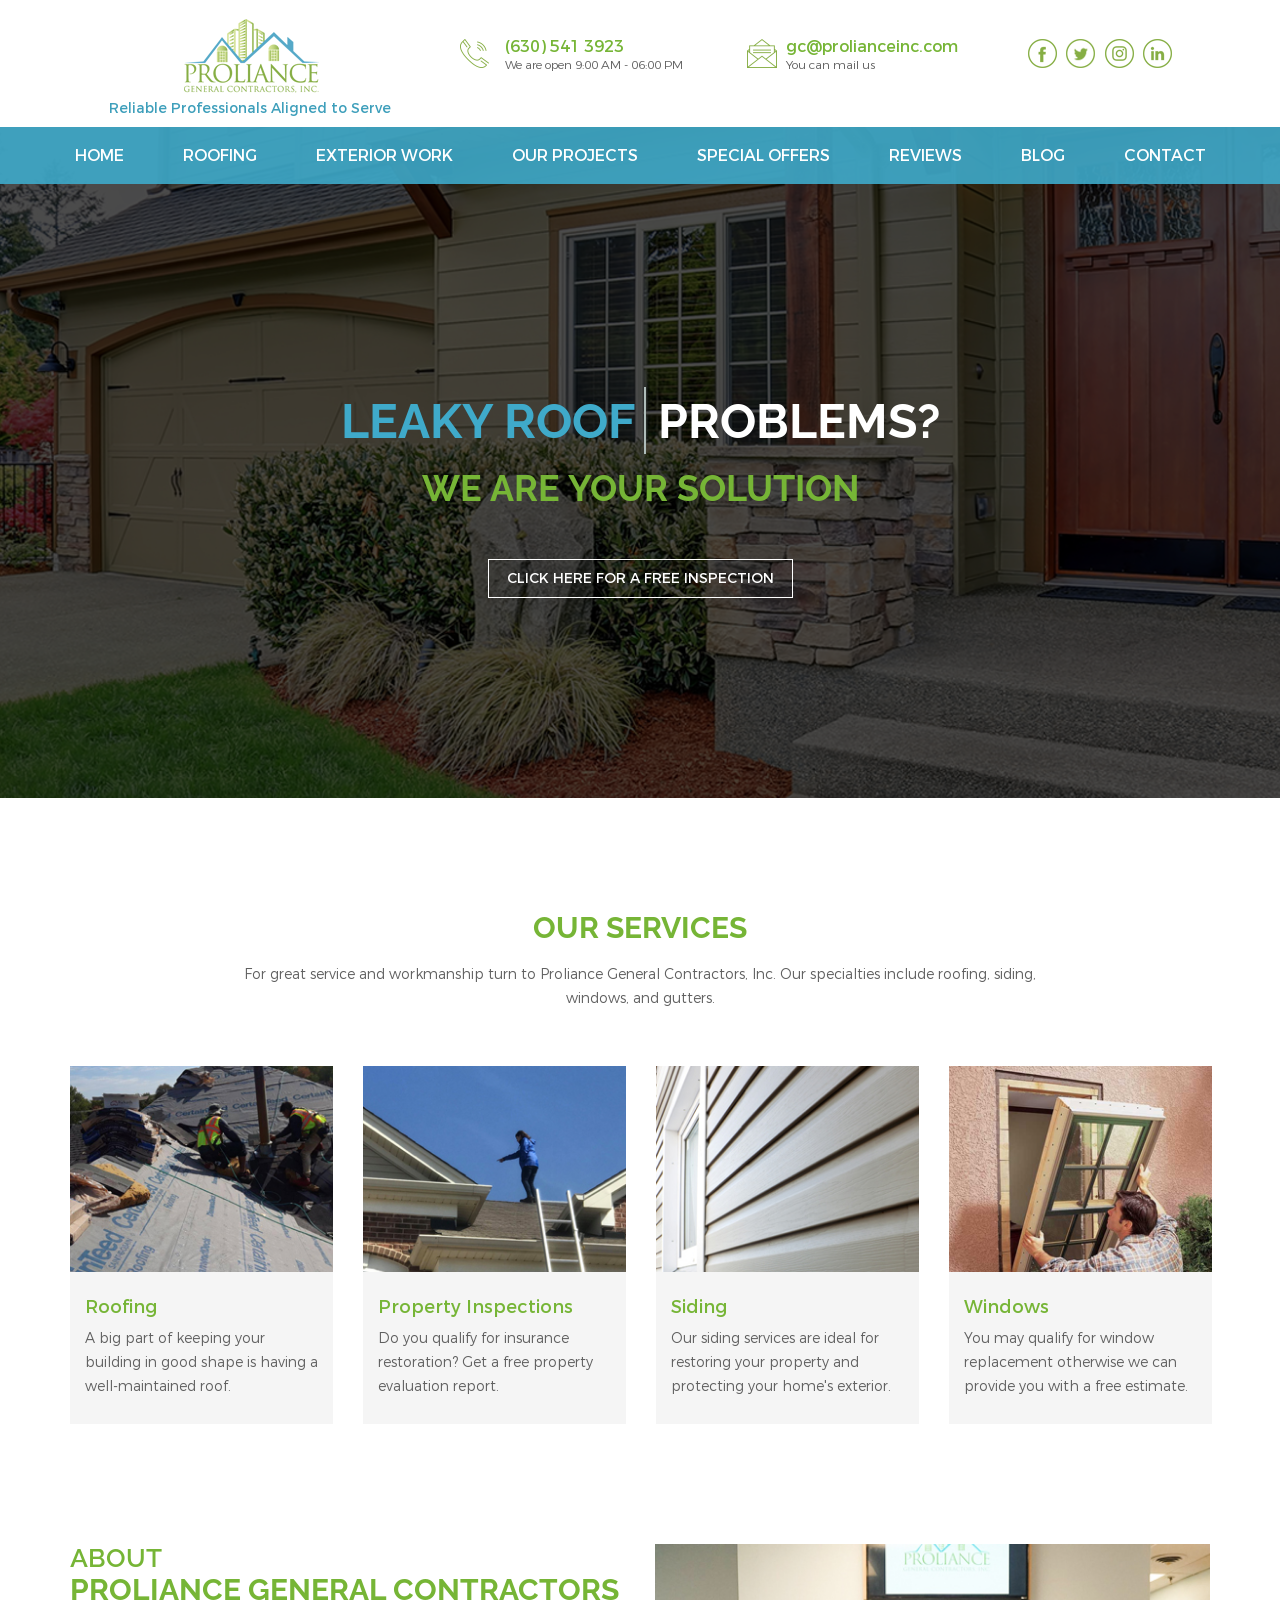
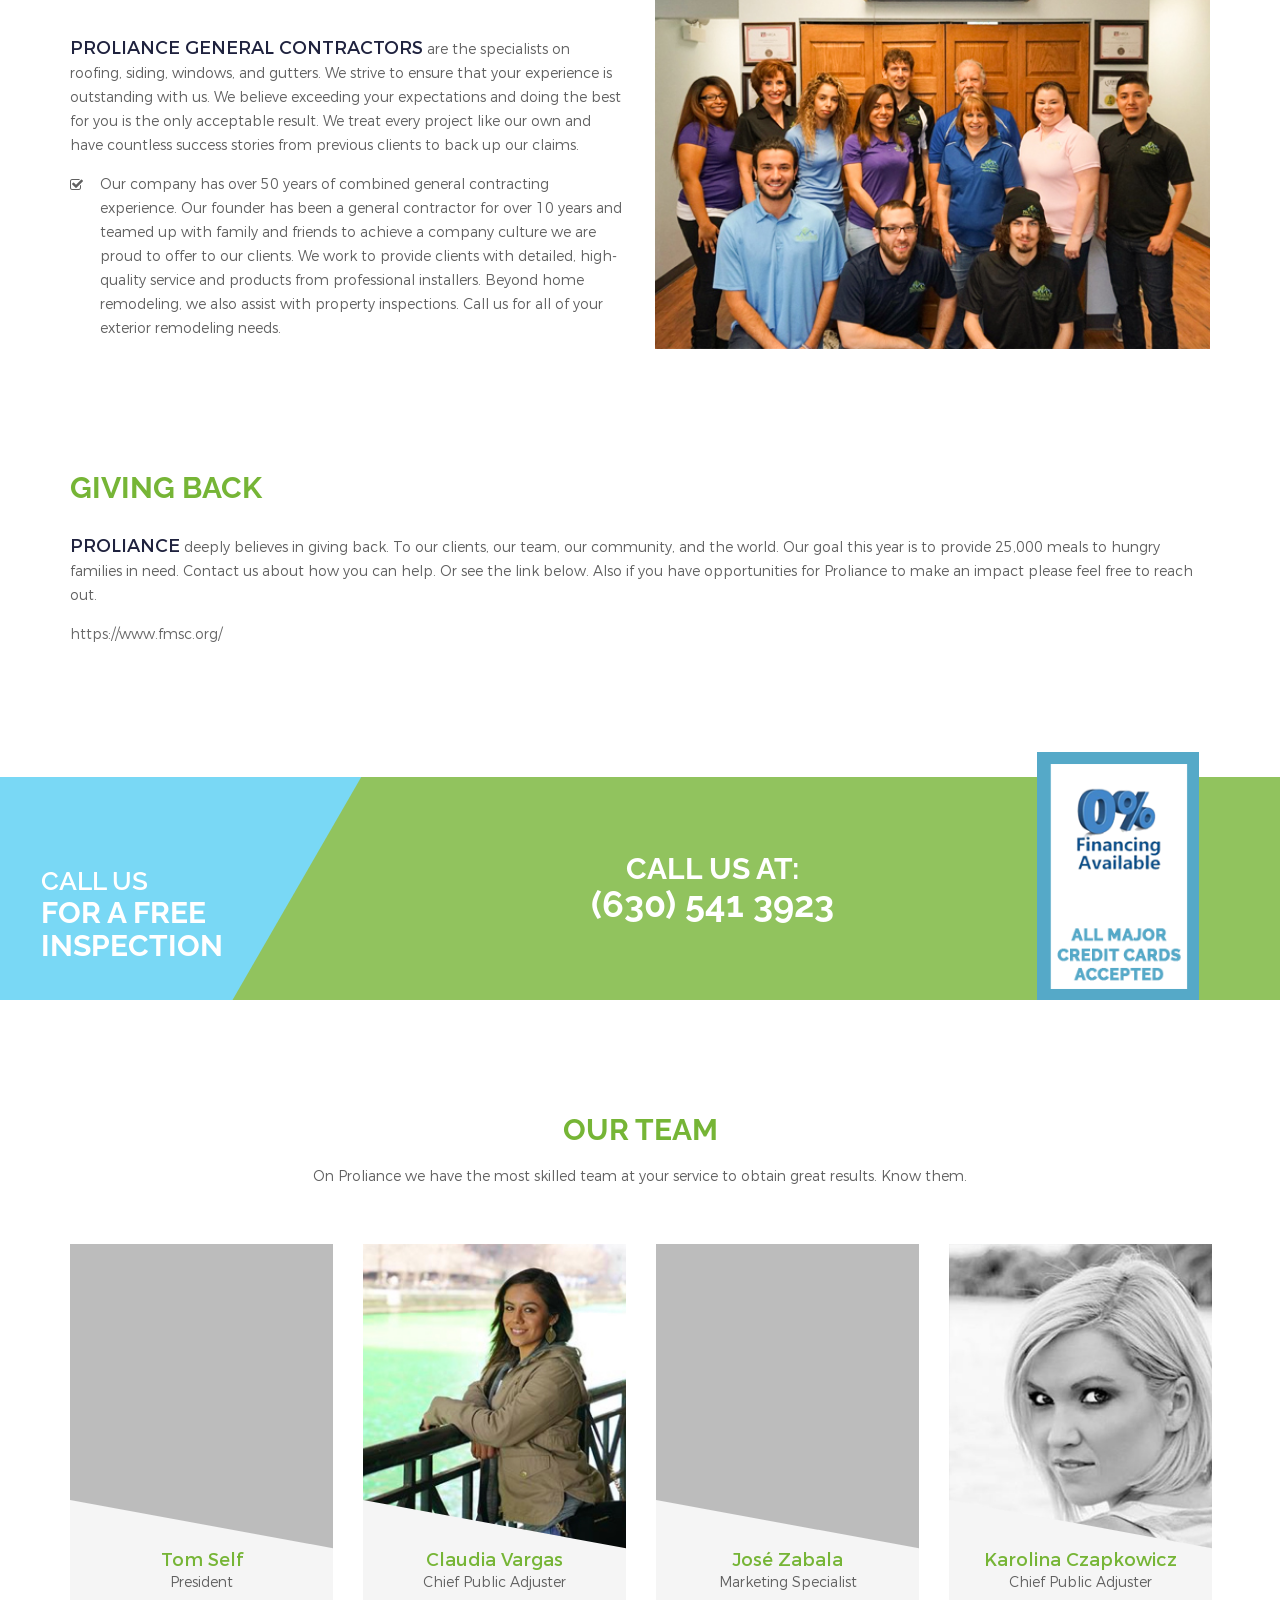
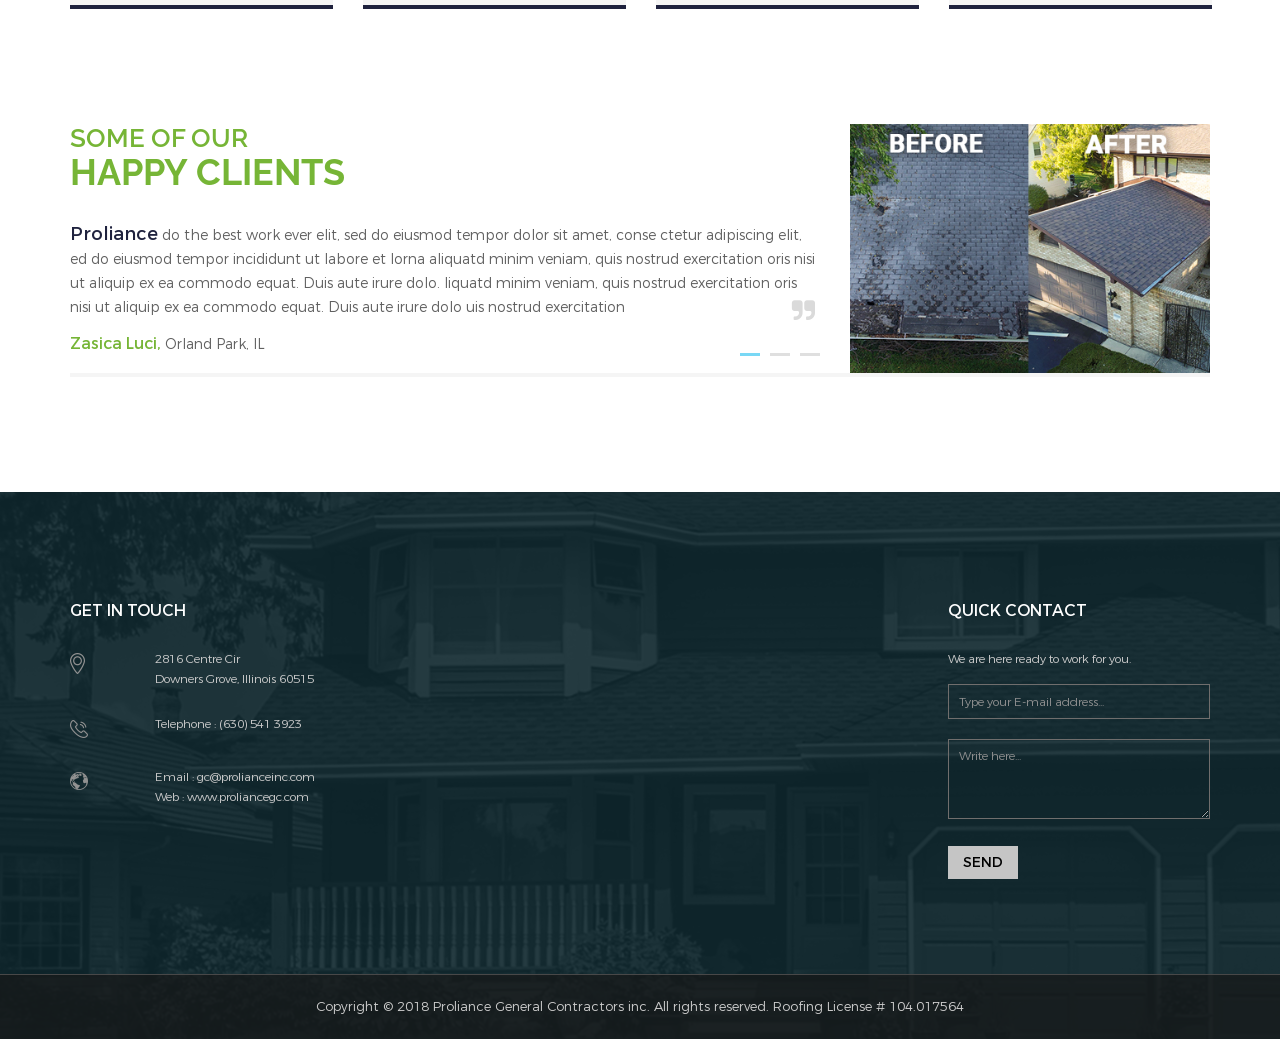
==== commit 09636d0f: "second changes by tom" ====
--- a/index.html
+++ b/index.html
@@ -48,10 +48,13 @@
                 <div class="container">
                     <div class="row">
                         <div class="col-md-4 col-sm-6 col-xs-12">
-                            <div class="logo">
+                            <div class="logo text-center">
                                 <a href="index.html">
                                     <img src="images/logo/logo.png" alt="">
                                 </a>
+                            </div>
+                            <div class="text-center proliance-quote">
+                                Reliable Professionals Aligned to Serve
                             </div>
                         </div>
                         <div class="col-md-8 hidden-sm hidden-xs">
@@ -377,6 +380,7 @@
                         <span class="cd-words-wrapper text-theme">
                             <b class="is-visible">Leaky roof</b>
                             <b>drafty window</b>
+                            <b>old roof</b>
                             <b>old siding</b>
                         </span>
                         <span>PROBLEMS?</span>
@@ -436,8 +440,7 @@
                                         <h5>
                                             <a href="service-details.html">Property Inspections</a>
                                         </h5>
-                                        <p>Contact us to provide you with a complimentary property evaluation report on your
-                                            roofing, siding, and windows.</p>
+                                        <p>Do you qualify for insurance restoration? Get a free property evaluation report.</p>
                                     </div>
                                 </div>
                             </div>
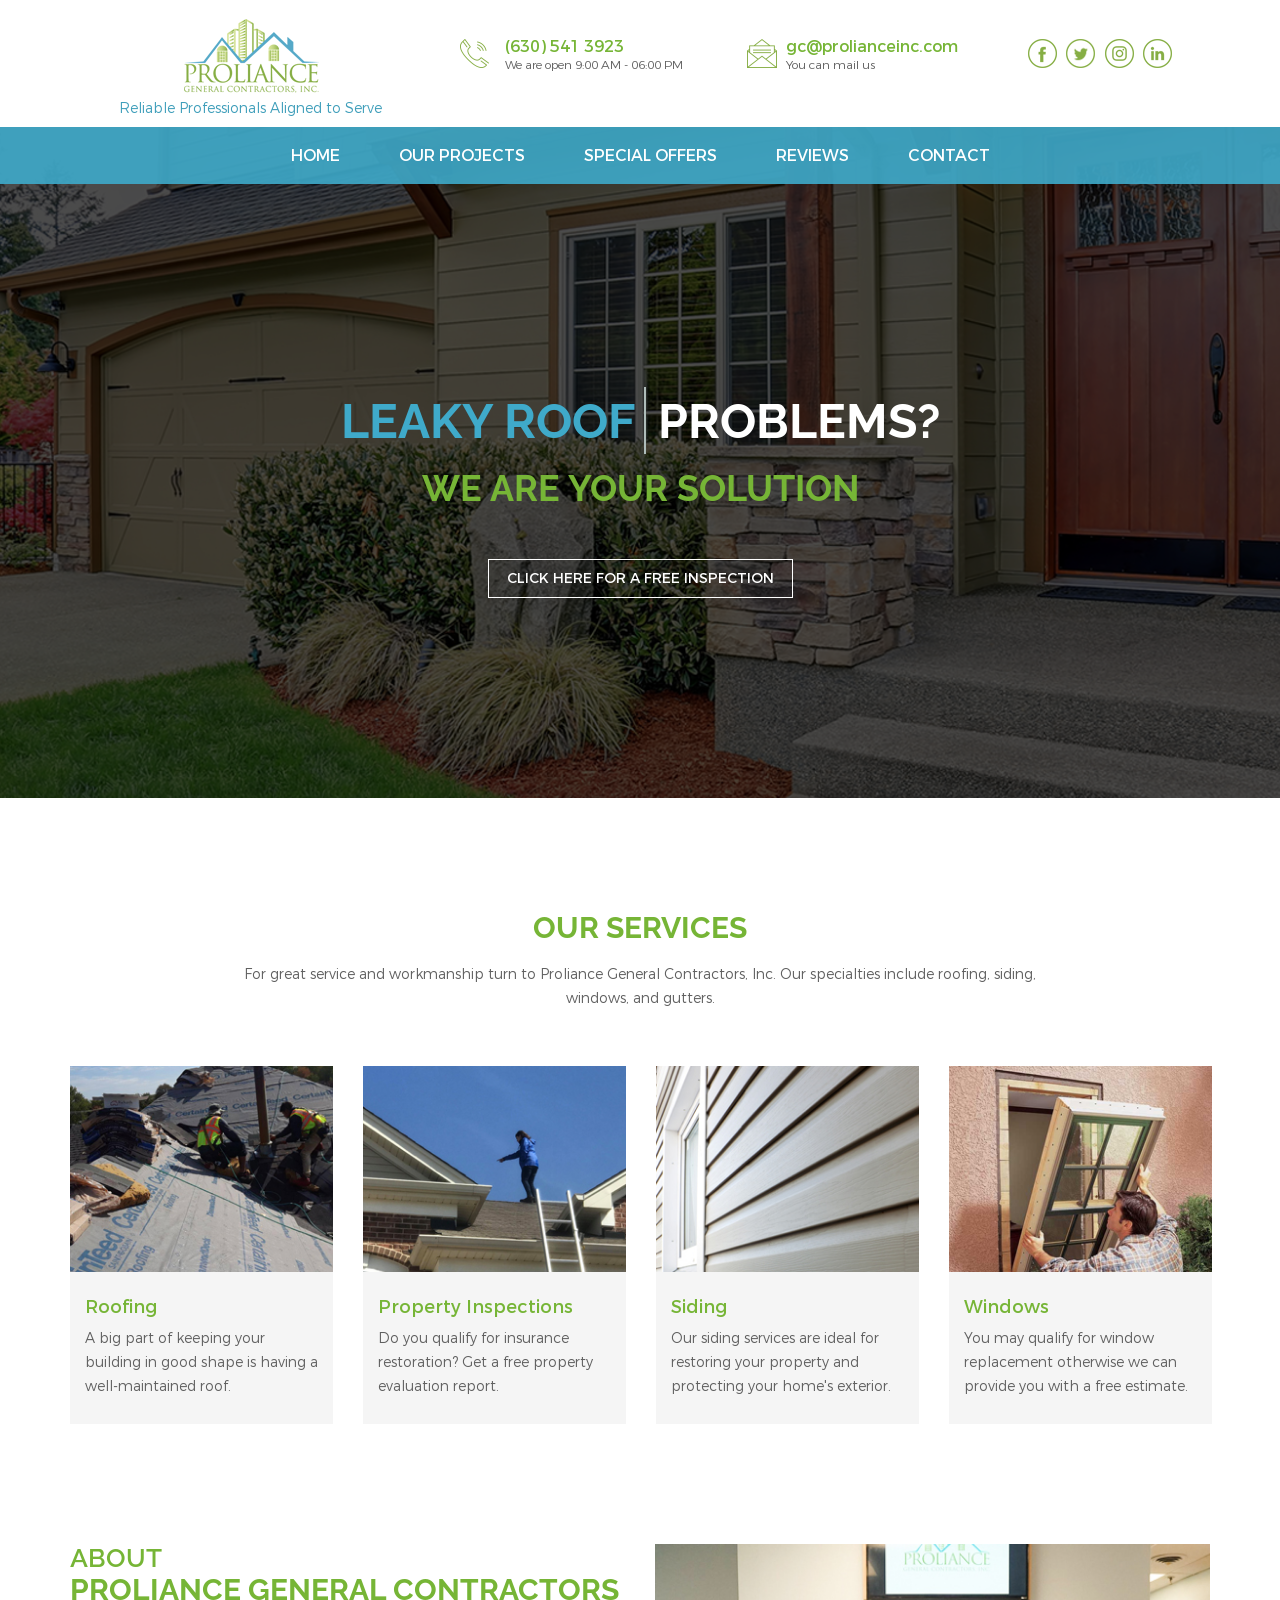
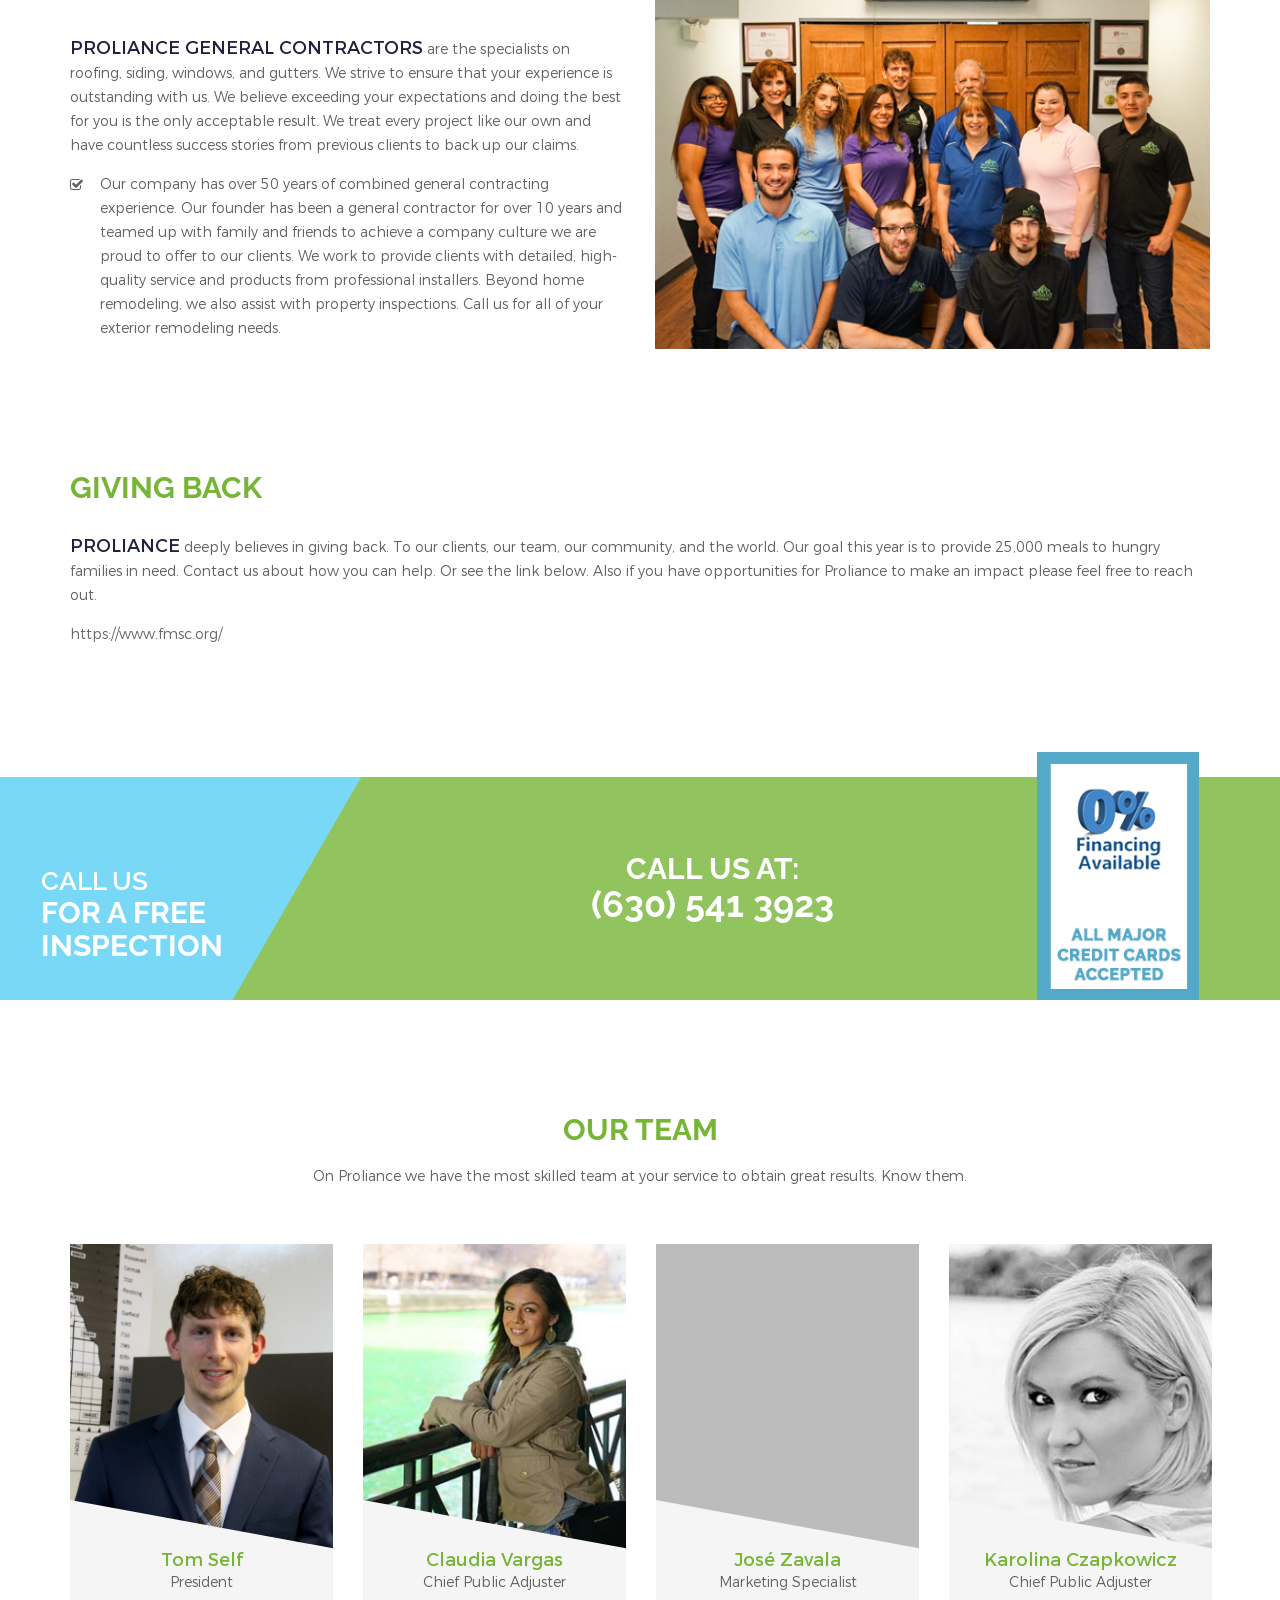
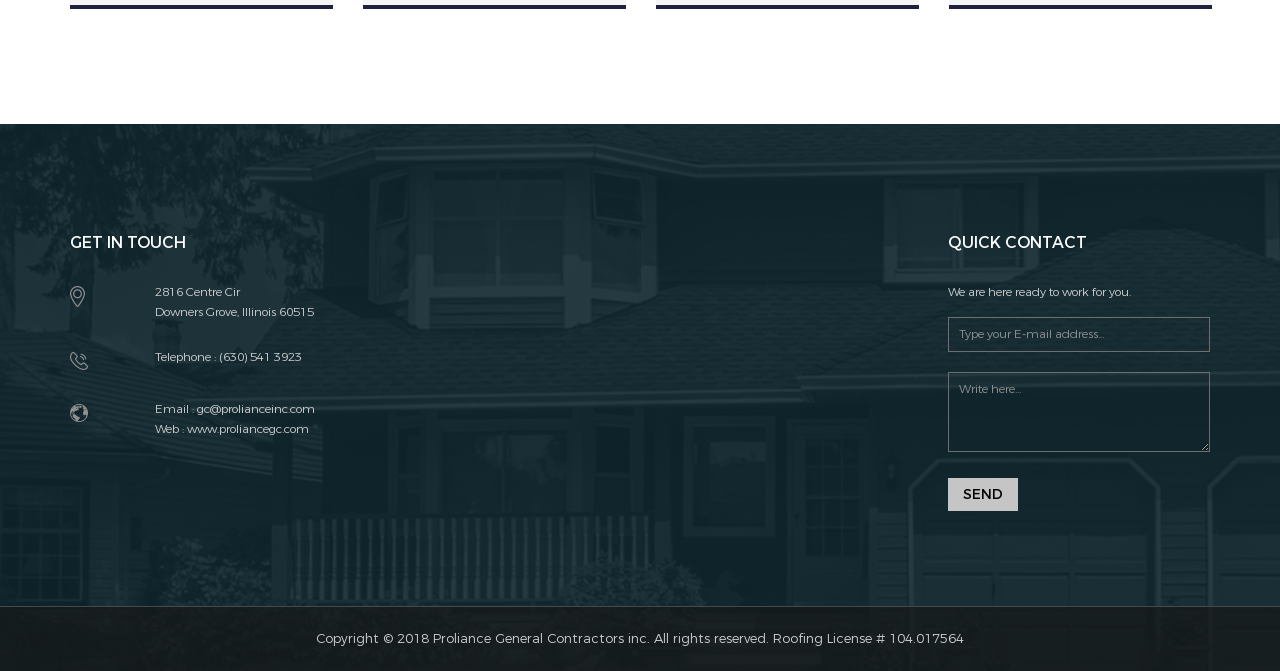
==== commit 228ca9bc: "added roofing projects" ====
--- a/index.html
+++ b/index.html
@@ -41,7 +41,7 @@
 
     <!-- Body main wrapper start -->
     <div class="wrapper">
-
+        <!-- **********************************  MENU AND HEADER AREA START *************************************** -->
         <!-- HEADER AREA START -->
         <header class="header-area header-wrapper">
             <div class="header-top-bar bg-white">
@@ -95,16 +95,6 @@
                                 </div>
                             </div>
                         </div>
-                        <!--                         <div class="col-md-3 col-sm-6 col-xs-12">
-                            <div class="header-search clearfix">
-                                <form action="#">
-                                    <button class="search-icon" type="submit">
-                                        <img src="images/icons/search.png" alt="">
-                                    </button>
-                                    <input type="text" placeholder="Search...">
-                                </form>
-                            </div>
-                        </div> -->
                     </div>
                 </div>
             </div>
@@ -122,106 +112,19 @@
                                     <ul class="main-menu text-center">
                                         <li>
                                             <a href="index.html">Home</a>
-                                            <!--                                             <ul class="drop-menu">
-                                                <li><a href="index.html">Home-1</a></li>
-                                                <li><a href="index-2.html">home-2</a></li>
-                                                <li><a href="index-3.html">home-3</a></li>
-                                                <li><a href="index-4.html">Background Video</a></li>
-                                                <li><a href="index-5.html">Background Video overlay</a></li>
-                                                <li><a href="index-6.html">BG Video dot overlay</a></li>
-                                                <li><a href="index-7.html">Animated Text</a></li>
-                                                <li><a href="index-8.html">Animated Text dot overlay</a></li>
-                                                <li><a href="index-9.html">Box layout - 1</a></li>
-                                                <li><a href="index-10.html">Box layout - 2</a></li>
-                                                <li><a href="index-11.html">Box layout - 3</a></li>
-                                            </ul> -->
-                                        </li>
-                                        <li class="mega-parent">
-                                            <a href="#">Roofing</a>
-                                            <!--<div class="mega-menu-area">
-                                                <ul class="single-mega-item">
-                                                     <li><a href="elements-accordion.html">Accordion</a></li>
-                                                    <li><a href="elements-agent.html">Agent</a></li>
-                                                    <li><a href="elements-alerts.html">Alerts</a></li>
-                                                    <li><a href="elements-audio.html">Audio</a></li>
-                                                    <li><a href="elements-call-to-actions.html">Call-to-actions</a></li>
-                                                    <li><a href="elements-contact-1.html">Contact-1</a></li>
-                                                    <li><a href="elements-contact-2.html">Contact-2</a></li>
-                                                </ul>
-                                                <ul class="single-mega-item">
-                                                  <li><a href="elements-features.html">Features</a></li>
-                                                    <li><a href="elements-footer-1.html">Footer-1</a></li>
-                                                    <li><a href="elements-footer-2.html">Footer-2</a></li>
-                                                    <li><a href="elements-header-sticky-no.html">Header-sticky-no</a></li>
-                                                    <li><a href="elements-header-sticky.html">Header-sticky</a></li>
-                                                    <li><a href="elements-map.html">Map</a></li>
-                                                    <li><a href="elements-media.html">Media</a></li>
-                                                </ul>
-                                                <ul class="single-mega-item">
-                                                  <li><a href="elements-pagination.html">Pagination</a></li>
-                                                    <li><a href="elements-progress-bar.html">Progress-bar</a></li>
-                                                    <li><a href="elements-property.html">Property</a></li>
-                                                    <li><a href="elements-services.html">Services</a></li>
-                                                    <li><a href="elements-sidebar-left-1.html">Sidebar-left-1</a></li>
-                                                    <li><a href="elements-sidebar-left-2.html">Sidebar-left-2</a></li>
-                                                    <li><a href="elements-sidebar-right-1.html">Sidebar-right-1</a></li>
-                                                </ul>
-                                                <ul class="single-mega-item">
-                                                  <li><a href="elements-sidebar-right-2.html">Sidebar-right-1</a></li>
-                                                    <li><a href="elements-tab.html">Tab</a></li>
-                                                    <li><a href="elements-table.html">Table</a></li>
-                                                    <li><a href="elements-testimonials.html">Testimonials</a></li>
-                                                    <li><a href="elements-toggles.html">Toggles</a></li>
-                                                    <li><a href="elements-typography.html">Typography</a></li>
-                                                    <li><a href="elements-video.html">Video</a></li> 
-                                                </ul>
-                                            </div>-->
-                                        </li>
-                                        <li>
-                                            <a href="#">Exterior Work</a>
-                                            <!--  <ul class="drop-menu">
-                                               <li><a href="service.html">Service</a></li>
-                                                <li><a href="service-details.html">Service details</a></li> 
-                                            </ul>-->
                                         </li>
                                         <li>
                                             <a href="#">Our Projects</a>
-                                            <!--  <ul class="drop-menu">
-                                               <li><a href="properties.html">Properties</a></li>
-                                                <li><a href="properties-left-sidebar.html">Properties left sidebar</a></li>
-                                                <li><a href="properties-right-sidebar.html">Properties right sidebar</a></li>
-                                                <li><a href="properties-details.html">Properties details</a></li> 
-                                            </ul>-->
+                                                <ul class="drop-menu">
+                                                <li><a href="roofing-projects.html">Roofing Projects</a></li>
+                                                <li><a href="properties-left-sidebar.html">Siding Projects</a></li>
+                                            </ul>
                                         </li>
                                         <li>
                                             <a href="#">Special Offers</a>
-                                            <!--    <ul class="drop-menu">
-                                              <li><a href="agent.html">Agent</a></li>
-                                                <li><a href="agent-details.html">Agent details</a></li> 
-                                            </ul>-->
                                         </li>
                                         <li>
                                             <a href="#">Reviews</a>
-                                            <!--  <ul class="drop-menu menu-right">
-                                                <li><a href="about.html">About</a></li>
-                                                <li><a href="agent.html">Agent</a></li>
-                                                <li><a href="agent-details.html">Agent-details</a></li>
-                                                <li><a href="features.html">Features</a></li>
-                                                <li><a href="service.html">Service</a></li>
-                                                <li><a href="service-details.html">Service details</a></li>
-                                                <li><a href="login.html">Login</a></li>
-                                                <li><a href="404.html">404</a></li>
-                                                <li><a href="contact.html">Contact</a></li> 
-                                            </ul>-->
-                                        </li>
-                                        <li>
-                                            <a href="#">Blog</a>
-                                            <!--                                             <ul class="drop-menu menu-right">
-                                                <li><a href="blog.html">Blog</a></li>
-                                                <li><a href="blog-left-sidebar.html">Blog left sidebar</a></li>
-                                                <li><a href="blog-right-sidebar.html">Blog right sidebar</a></li>
-                                                <li><a href="single-blog.html">Single Bloge</a></li>
-                                            </ul> -->
                                         </li>
                                         <li>
                                             <a href="#">Contact</a>
@@ -246,118 +149,19 @@
                                 <ul>
                                     <li>
                                         <a href="index.html">Home</a>
+                                    </li>
+                                    <li>
+                                        <a href="service.html">Our Projects</a>
                                         <ul>
-                                            <li>
-                                                <a href="index.html">Home-1</a>
-                                            </li>
-                                            <li>
-                                                <a href="index-2.html">home-2</a>
-                                            </li>
-                                            <li>
-                                                <a href="index-3.html">home-3</a>
-                                            </li>
-                                            <li>
-                                                <a href="index-4.html">Background Video</a>
-                                            </li>
-                                            <li>
-                                                <a href="index-5.html">Background Video overlay</a>
-                                            </li>
-                                            <li>
-                                                <a href="index-6.html">BG Video dot overlay</a>
-                                            </li>
-                                            <li>
-                                                <a href="index-7.html">Animated Text</a>
-                                            </li>
-                                            <li>
-                                                <a href="index-8.html">Animated Text dot overlay</a>
-                                            </li>
-                                            <li>
-                                                <a href="index-9.html">Box layout - 1</a>
-                                            </li>
-                                            <li>
-                                                <a href="index-10.html">Box layout - 2</a>
-                                            </li>
-                                            <li>
-                                                <a href="index-11.html">Box layout - 3</a>
-                                            </li>
+                                            <li><a href="roofing-projects.html">Roofing Projects</a></li>
+                                            <li><a href="properties-left-sidebar.html">Siding Projects</a></li>
                                         </ul>
                                     </li>
                                     <li>
-                                        <a href="service.html">Service</a>
-                                        <ul>
-                                            <li>
-                                                <a href="service.html">Service</a>
-                                            </li>
-                                            <li>
-                                                <a href="service-details.html">Service details</a>
-                                            </li>
-                                        </ul>
+                                        <a href="properties.html">Special Offers</a>
                                     </li>
                                     <li>
-                                        <a href="properties.html">Properties</a>
-                                        <ul>
-                                            <li>
-                                                <a href="properties.html">Properties</a>
-                                            </li>
-                                            <li>
-                                                <a href="properties-left-sidebar.html">Properties left sidebar</a>
-                                            </li>
-                                            <li>
-                                                <a href="properties-right-sidebar.html">Properties right sidebar</a>
-                                            </li>
-                                            <li>
-                                                <a href="properties-details.html">Properties details</a>
-                                            </li>
-                                        </ul>
-                                    </li>
-                                    <li>
-                                        <a href="#">Pages</a>
-                                        <ul>
-                                            <li>
-                                                <a href="about.html">About</a>
-                                            </li>
-                                            <li>
-                                                <a href="agent.html">Agent</a>
-                                            </li>
-                                            <li>
-                                                <a href="agent-details.html">Agent-details</a>
-                                            </li>
-                                            <li>
-                                                <a href="features.html">Features</a>
-                                            </li>
-                                            <li>
-                                                <a href="service.html">Service</a>
-                                            </li>
-                                            <li>
-                                                <a href="service-details.html">Service details</a>
-                                            </li>
-                                            <li>
-                                                <a href="login.html">Login</a>
-                                            </li>
-                                            <li>
-                                                <a href="404.html">404</a>
-                                            </li>
-                                            <li>
-                                                <a href="contact.html">Contact</a>
-                                            </li>
-                                        </ul>
-                                    </li>
-                                    <li>
-                                        <a href="blog.html">Blog</a>
-                                        <ul>
-                                            <li>
-                                                <a href="blog.html">Blog</a>
-                                            </li>
-                                            <li>
-                                                <a href="blog-left-sidebar.html">Blog left sidebar</a>
-                                            </li>
-                                            <li>
-                                                <a href="blog-right-sidebar.html">Blog right sidebar</a>
-                                            </li>
-                                            <li>
-                                                <a href="single-blog.html">Single Bloge</a>
-                                            </li>
-                                        </ul>
+                                        <a href="#">Reviews</a>
                                     </li>
                                     <li>
                                         <a href="contact.html">Contact</a>
@@ -370,6 +174,11 @@
             </div>
         </div>
         <!-- MOBILE MENU AREA END -->
+
+
+
+<!-- **********************************  MENU AND HEADER AREA END *************************************** -->
+
 
         <!-- SLIDER SECTION START -->
         <div class="slider-3 bg-3 bg-opacity-black-70 ">
@@ -440,7 +249,7 @@
                                         <h5>
                                             <a href="service-details.html">Property Inspections</a>
                                         </h5>
-                                        <p>Do you qualify for insurance restoration? Get a free property evaluation report.</p>
+                                        <p>Do you qualify for insurance restoration? Get a free property evaluation report.</p></p>
                                     </div>
                                 </div>
                             </div>
@@ -704,7 +513,7 @@
                                         <div class="agent-info">
                                             <div class="agent-name">
                                                 <h5>
-                                                    <a href="agent-details.html">José Zabala</a>
+                                                    <a href="agent-details.html">José Zavala</a>
                                                 </h5>
                                                 <p>Marketing Specialist</p>
                                             </div>
@@ -712,7 +521,7 @@
                                         <div class="agent-info-hover">
                                             <div class="agent-name">
                                                 <h5>
-                                                    <a href="agent-details.html">José Zabala</a>
+                                                    <a href="agent-details.html">José Zavala</a>
                                                 </h5>
                                                 <p>Marketing Specialist</p>
                                             </div>
@@ -857,88 +666,6 @@
                 </div>
             </div>
             <!-- OUR AGENTS AREA END -->
-
-            <!-- TESTIMONIAL AREA START -->
-            <div class="testimonial-area pb-115">
-                <div class="container">
-                    <div class="row">
-                        <div class="col-xs-12">
-                            <div class="testimonial">
-                                <div class="row">
-                                    <div class="col-md-8 col-sm-9">
-                                        <div class="section-title mb-30">
-                                            <h3>SOME OF OUR</h3>
-                                            <h2 class="h1">HAPPY CLIENTS</h2>
-                                        </div>
-                                        <div class="testimonial-carousel dots-right-btm">
-                                            <!-- testimonial-item -->
-                                            <div class="testimonial-item">
-                                                <div class="testimonial-brief">
-                                                    <p>
-                                                        <span data-placement="top" data-toggle="tooltip" data-original-title="The name you can trust" class="tooltip-content">Proliance</span> do the best work ever elit, sed do eiusmod tempor
-                                                        dolor sit amet, conse ctetur adipiscing elit, ed do eiusmod tempor
-                                                        incididunt ut labore et lorna aliquatd minim veniam, quis nostrud
-                                                        exercitation oris nisi ut aliquip ex ea commodo equat. Duis aute
-                                                        irure dolo. liquatd minim veniam, quis nostrud exercitation oris
-                                                        nisi ut aliquip ex ea commodo equat. Duis aute irure dolo uis nostrud
-                                                        exercitation
-                                                    </p>
-                                                </div>
-                                                <h6>Zasica Luci,
-                                                    <span>Orland Park, IL</span>
-                                                </h6>
-                                            </div>
-                                            <!-- testimonial-item -->
-                                            <div class="testimonial-item">
-                                                <div class="testimonial-brief">
-                                                    <p>
-                                                        <span data-placement="top" data-toggle="tooltip" data-original-title="The name you can trust" class="tooltip-content">Proliance</span> do the best work ever elit, sed do eiusmod tempor
-                                                        dolor sit amet, conse ctetur adipiscing elit, ed do eiusmod tempor
-                                                        incididunt ut labore et lorna aliquatd minim veniam, quis nostrud
-                                                        exercitation oris nisi ut aliquip ex ea commodo equat. Duis aute
-                                                        irure dolo. liquatd minim veniam, quis nostrud exercitation oris
-                                                        nisi ut aliquip ex ea commodo equat. Duis aute irure dolo uis nostrud
-                                                        exercitation
-                                                    </p>
-                                                </div>
-                                                <h6>Zasica Luci,
-                                                    <span>CEO</span>
-                                                </h6>
-                                            </div>
-                                            <!-- testimonial-item -->
-                                            <div class="testimonial-item">
-                                                <div class="testimonial-brief">
-                                                    <p>
-                                                        <span data-placement="top" data-toggle="tooltip" data-original-title="The name you can trust" class="tooltip-content">Proliance</span> do the best work ever elit, sed do eiusmod tempor
-                                                        dolor sit amet, conse ctetur adipiscing elit, ed do eiusmod tempor
-                                                        incididunt ut labore et lorna aliquatd minim veniam, quis nostrud
-                                                        exercitation oris nisi ut aliquip ex ea commodo equat. Duis aute
-                                                        irure dolo. liquatd minim veniam, quis nostrud exercitation oris
-                                                        nisi ut aliquip ex ea commodo equat. Duis aute irure dolo uis nostrud
-                                                        exercitation
-                                                    </p>
-                                                </div>
-                                                <h6>Zasica Luci,
-                                                    <span>CEO</span>
-                                                </h6>
-                                            </div>
-                                        </div>
-                                    </div>
-                                    <div class="col-md-4 col-sm-3">
-                                        <div class="testimonial-image">
-                                            <img src="images/others/testimonial.jpg" alt="">
-                                        </div>
-                                    </div>
-                                </div>
-                            </div>
-                        </div>
-                    </div>
-                </div>
-            </div>
-            <!-- TESTIMONIAL AREA END -->
-
-
-
             <!-- Start footer area -->
             <footer id="footer" class="footer-area bg-2 bg-opacity-black-90">
                 <div class="footer-top pt-110 pb-80">
--- a/style.css
+++ b/style.css
@@ -759,6 +759,10 @@
 .bread-bg-1 {
     background: rgba(0, 0, 0, 0) url("images/bg/5.jpg") no-repeat scroll 0 0 / cover;
 }
+.roofing-services-bg {
+    background: rgba(0, 0, 0, 0) url("images/projects/roofing/roofing-services.jpg") no-repeat scroll 0 0 / cover;
+}
+
 .breadcrumbs {} .breadcrumbs-title {
     color: #fff;
     font-size: 40px;
--- a/css/custom.css
+++ b/css/custom.css
@@ -13,4 +13,20 @@
 	You can put your custom css code here: 
 -------------------------------------------------------*/
 
-.bg-opacity-blue-90:before {  background: rgba(13, 36, 43, 0.9);}+.bg-opacity-blue-90:before {  background: rgba(13, 36, 43, 0.9);}
+
+.project-description {
+    margin-top: 20px;
+}
+
+.project-description .about-sheltek-info {
+    margin-left: 30px;
+}
+
+.project-title {
+    margin-bottom: 20px;
+}
+
+.project-before-after-text {
+    color: #55a9c8;
+}
